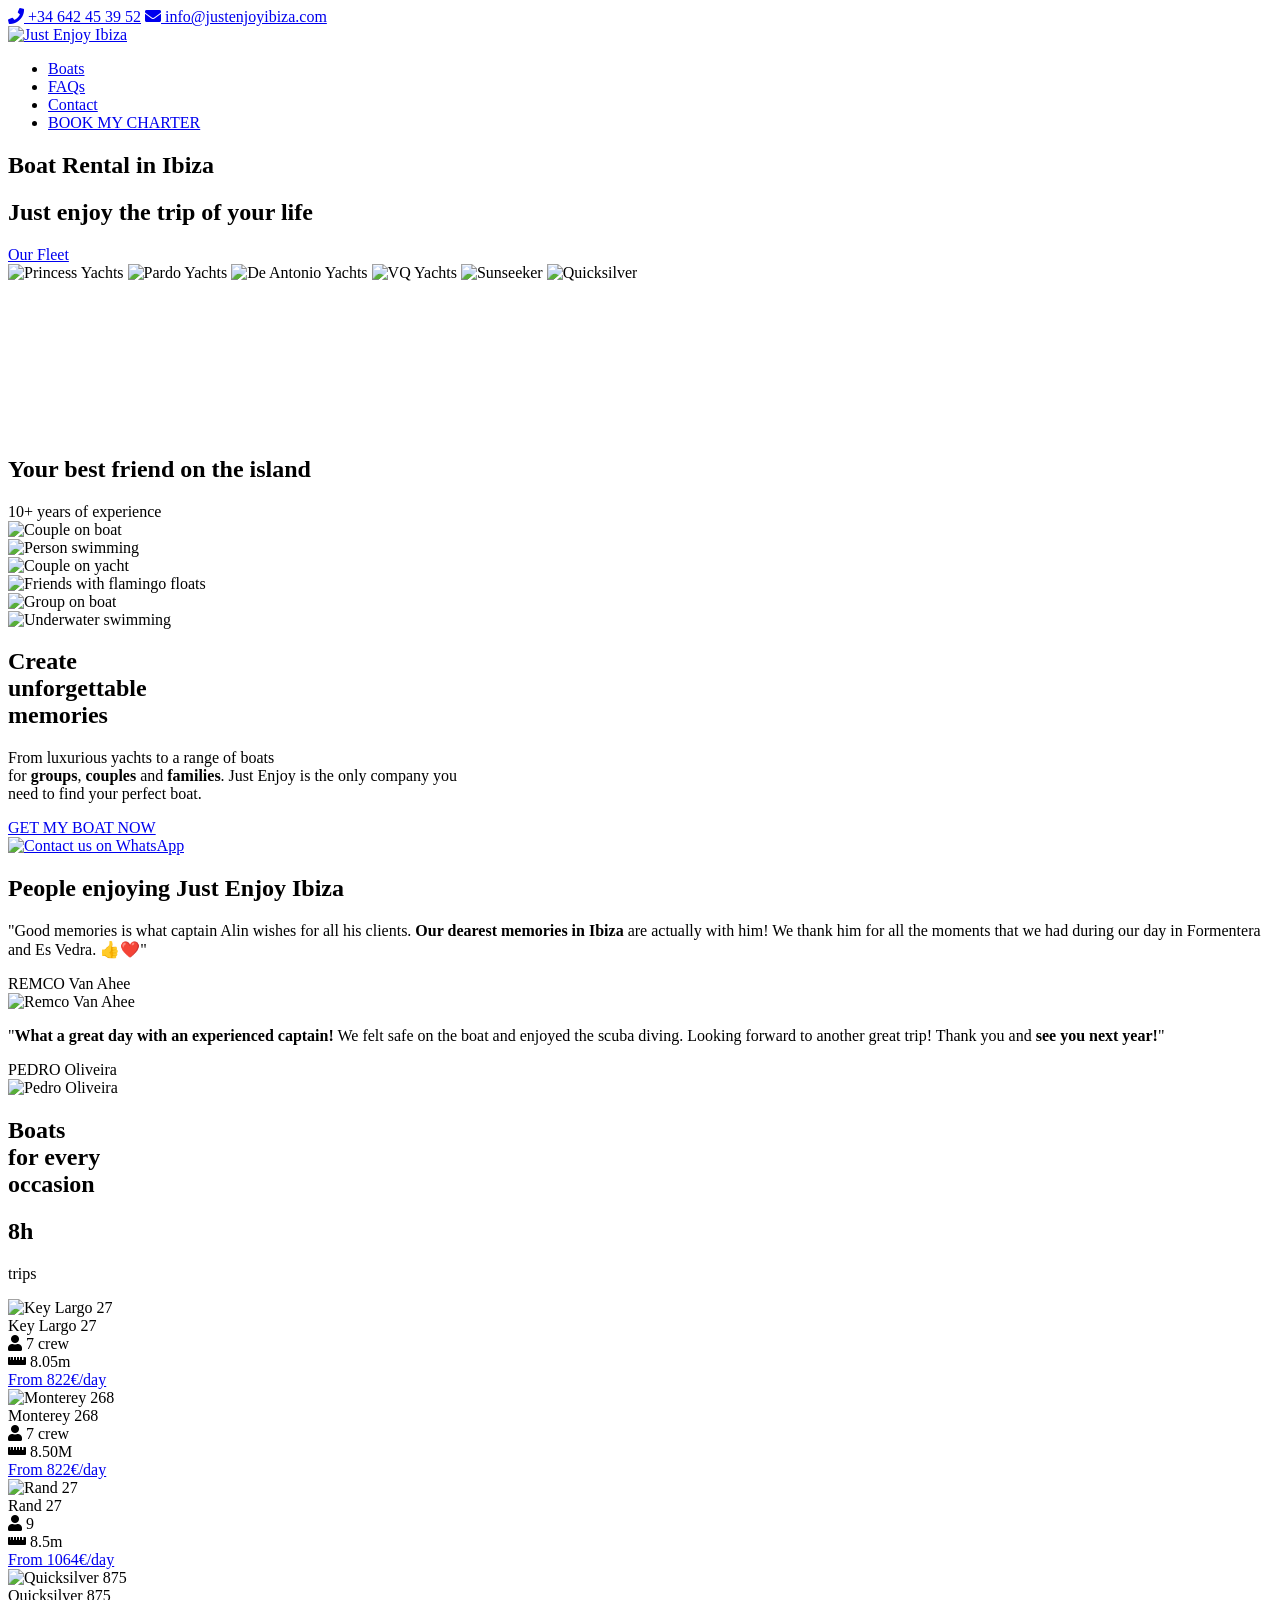
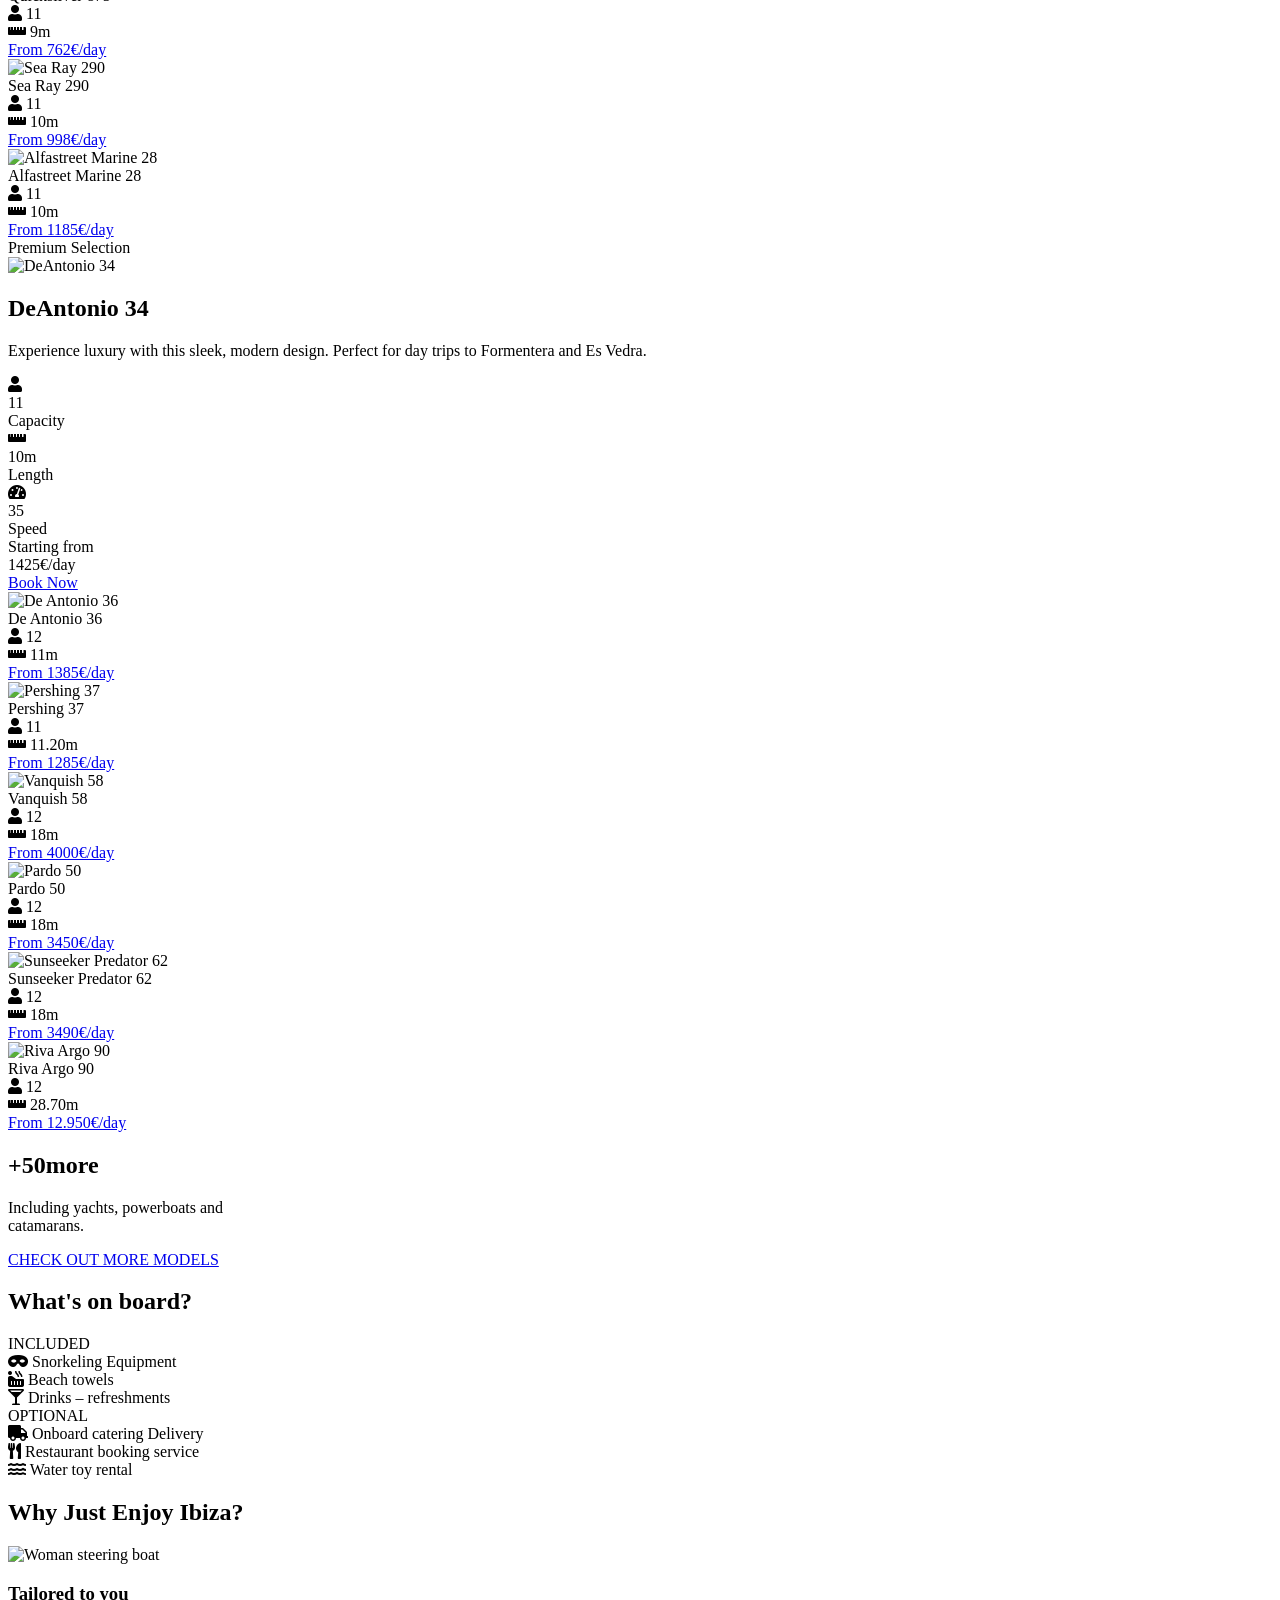
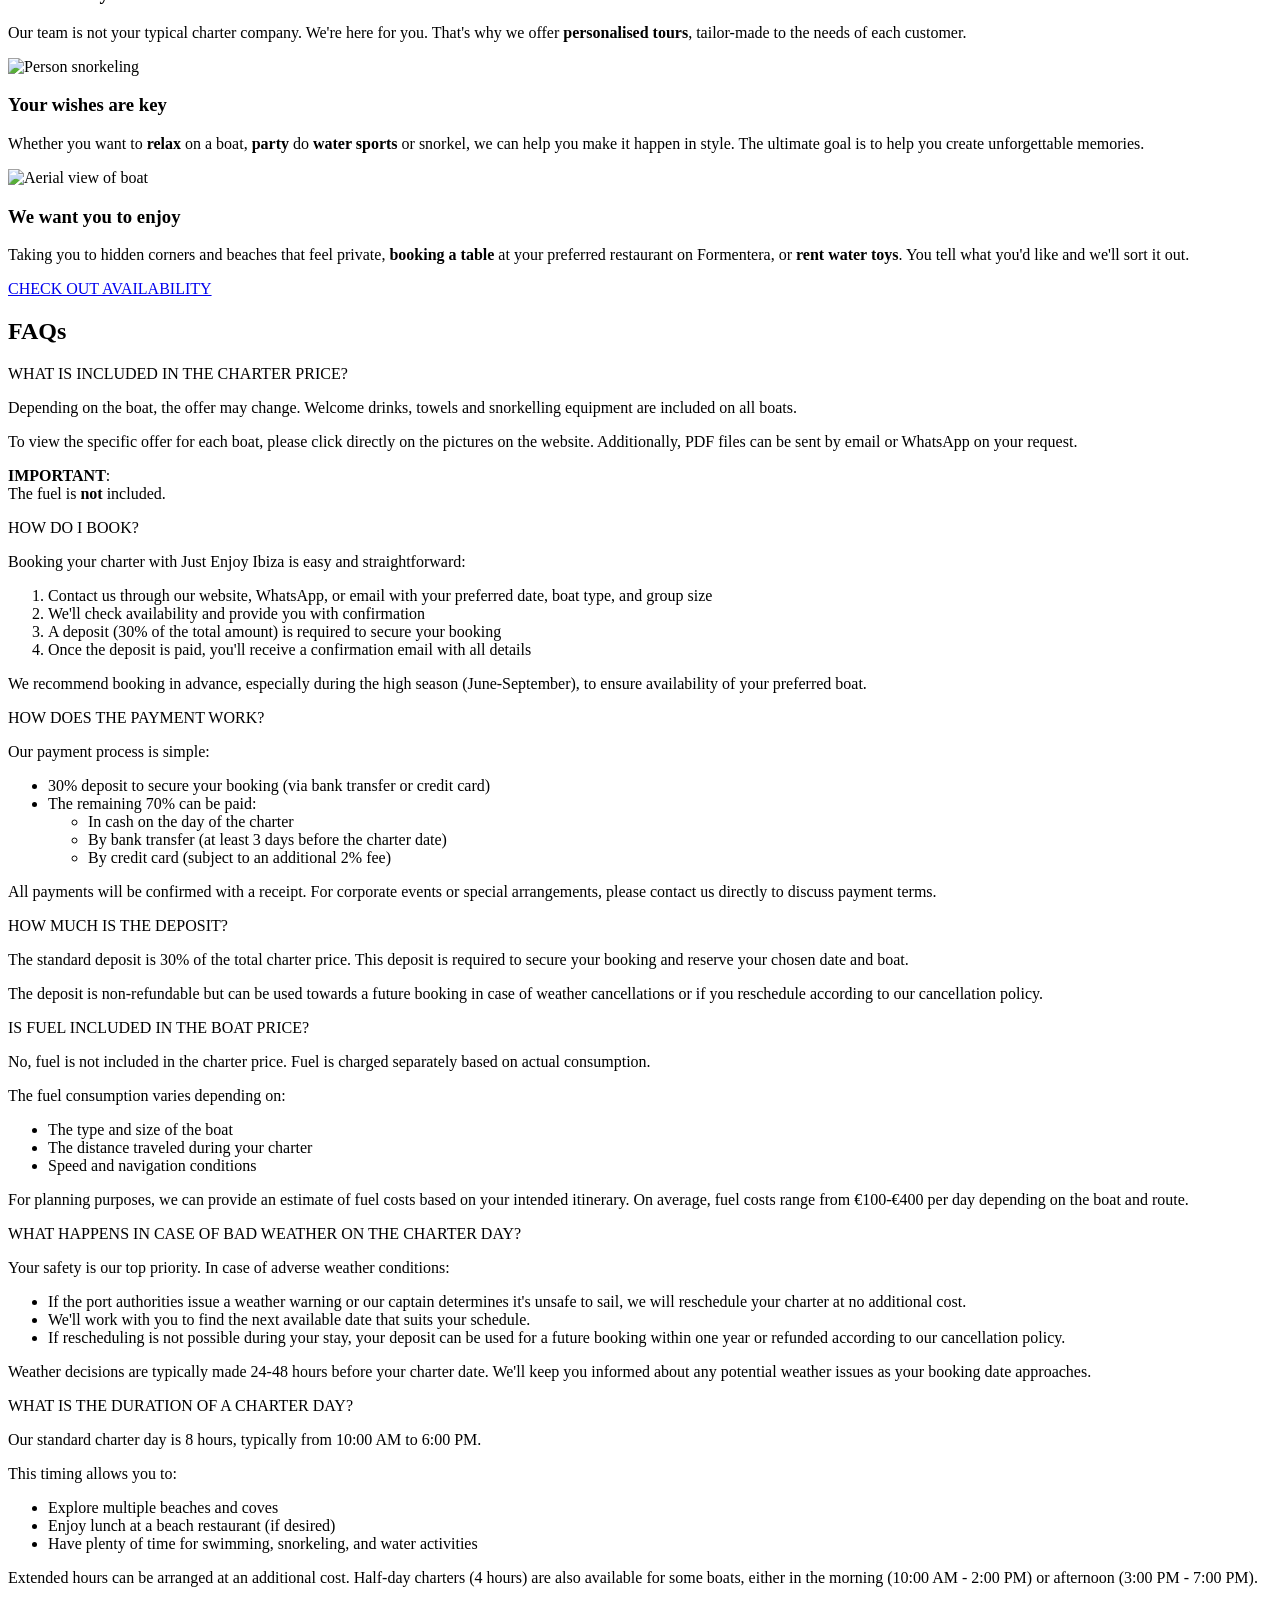
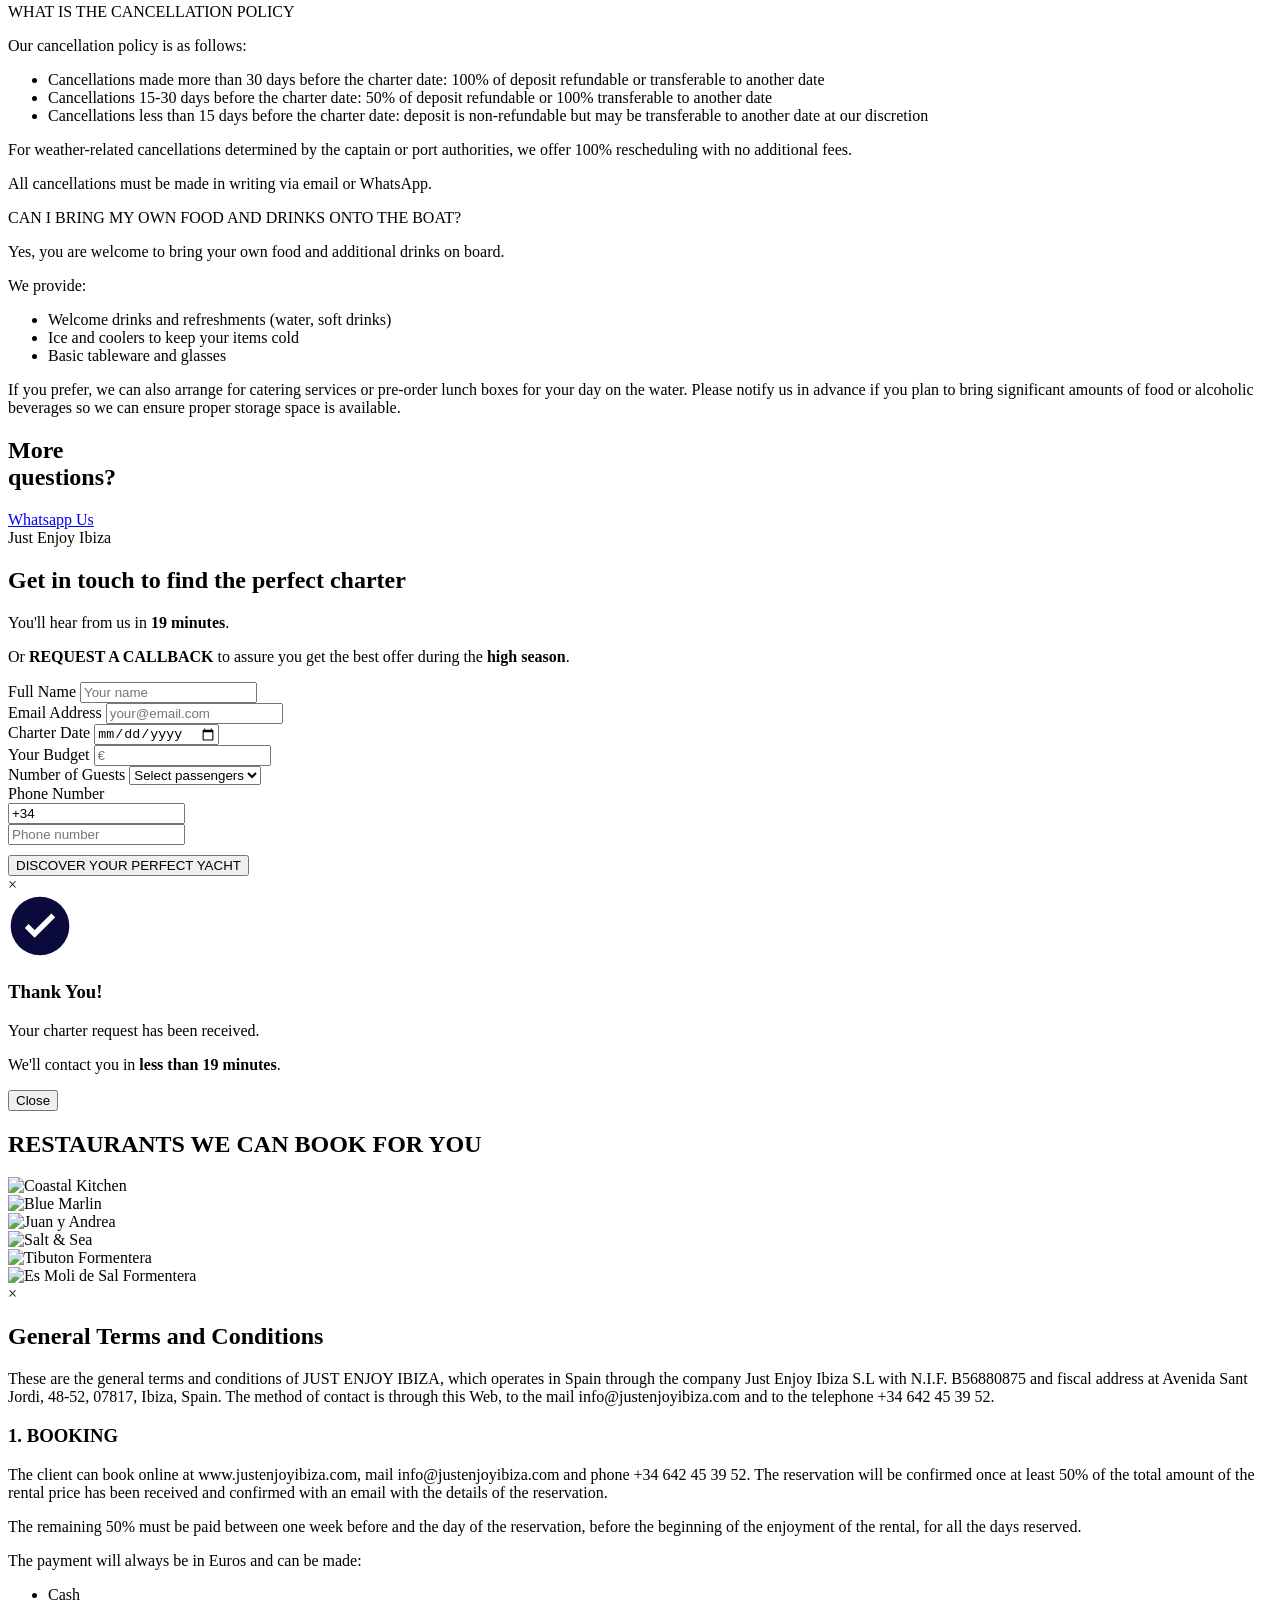
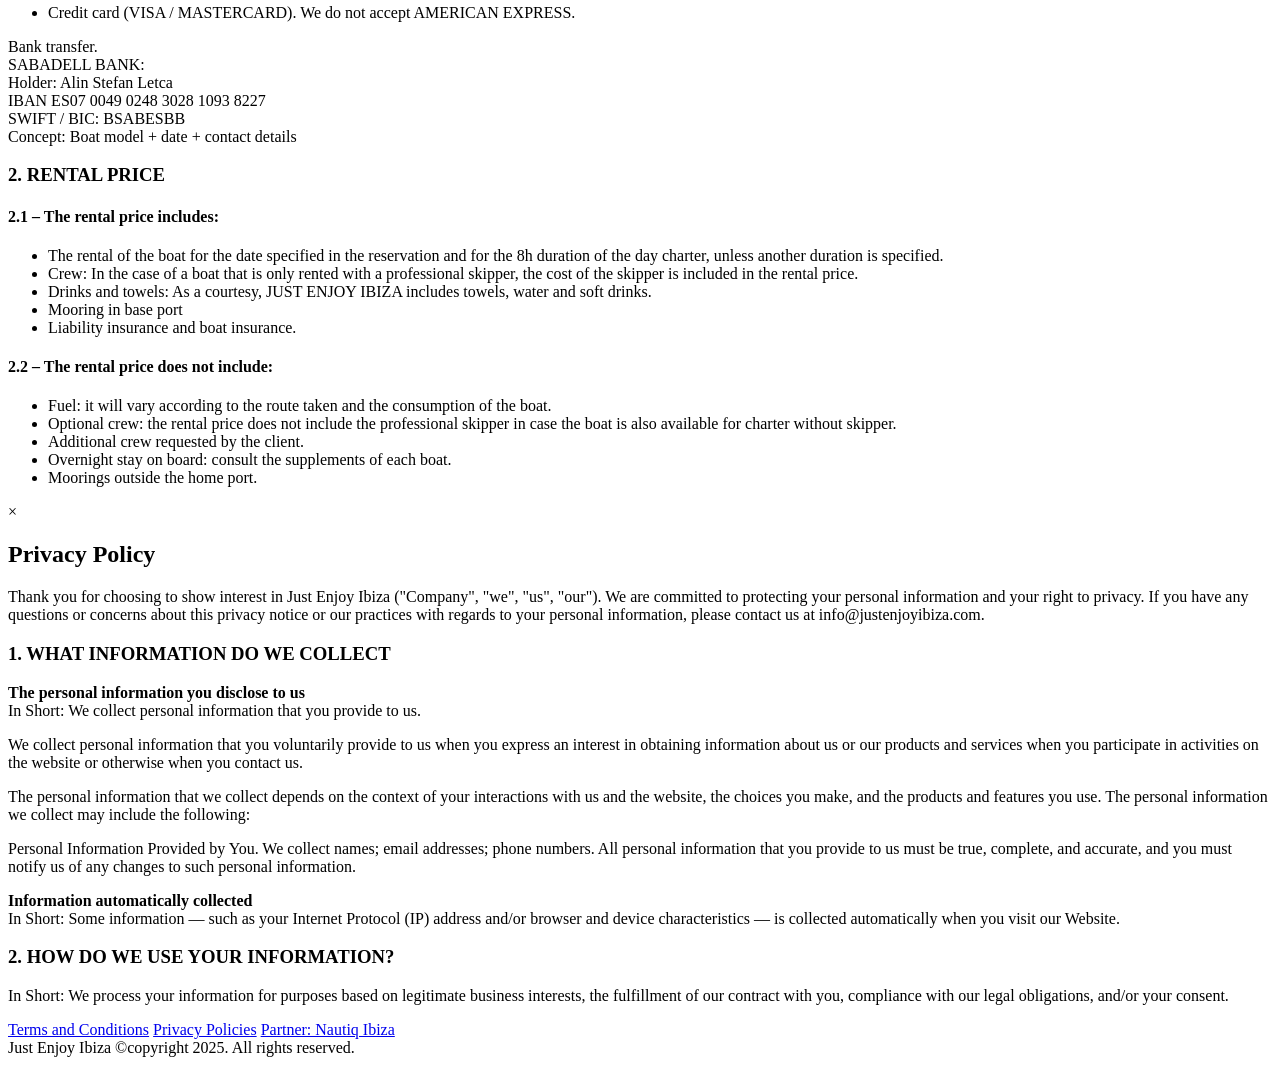
==== index.html @ b17dbaef "Update contact phone and WhatsApp number" ====
<!DOCTYPE html>
<html lang="en">
  <head>
    <meta charset="UTF-8">
    <meta name="viewport" content="width=device-width, initial-scale=1.0">
    <title>Luxury Boat Rental in Ibiza | Just Enjoy Ibiza - Charter Services</title>
    <meta name="description" content="Experience premium boat rental in Ibiza with Just Enjoy. Luxury yachts, speedboats and exclusive charter services for unforgettable island adventures.">
    <meta name="keywords" content="boat rental ibiza, yacht charter ibiza, ibiza boat hire, luxury boats ibiza">
    <meta name="author" content="Just Enjoy Ibiza">
    
    <!-- Canonical URL -->
    <link rel="canonical" href="https://www.justenjoyibiza.com/">
    
    <!-- Open Graph / Facebook -->
    <meta property="og:type" content="website">
    <meta property="og:url" content="https://www.justenjoyibiza.com/">
    <meta property="og:title" content="Luxury Boat Rental in Ibiza | Just Enjoy Ibiza">
    <meta property="og:description" content="Experience premium boat rental in Ibiza with Just Enjoy. Luxury yachts, speedboats and exclusive charter services for unforgettable island adventures.">
    <meta property="og:image" content="https://www.justenjoyibiza.com/assets/img/boats/DeAntonioYachts_D50_21-scaled.jpg">
    
    <!-- Twitter -->
    <meta name="twitter:card" content="summary_large_image">
    <meta name="twitter:url" content="https://www.justenjoyibiza.com/">
    <meta name="twitter:title" content="Luxury Boat Rental in Ibiza | Just Enjoy Ibiza">
    <meta name="twitter:description" content="Experience premium boat rental in Ibiza with Just Enjoy. Luxury yachts, speedboats and exclusive charter services for unforgettable island adventures.">
    <meta name="twitter:image" content="https://www.justenjoyibiza.com/assets/img/boats/DeAntonioYachts_D50_21-scaled.jpg">
    
    <!-- Favicon -->
    <link rel="apple-touch-icon" sizes="180x180" href="/assets/favicon/apple-touch-icon.png">
    <link rel="icon" type="image/png" sizes="32x32" href="/assets/favicon/favicon-32x32.png">
    <link rel="icon" type="image/png" sizes="16x16" href="assets/img/boats/favicon-16x16.png">
    <link rel="manifest" href="/assets/favicon/site.webmanifest">
    
    <!-- Styles -->
    <link rel="stylesheet" href="assets/css/main.css">
    <link rel="stylesheet" href="https://cdnjs.cloudflare.com/ajax/libs/font-awesome/5.15.4/css/all.min.css">
    
    <!-- Structured Data -->
    <script type="application/ld+json">
    {
      "@context": "https://schema.org",
      "@type": "TravelAgency",
      "name": "Just Enjoy Ibiza",
      "url": "https://www.justenjoyibiza.com",
      "logo": "https://www.justenjoyibiza.com/assets/img/logo.png",
      "image": "https://www.justenjoyibiza.com/assets/img/boat-rental.jpg",
      "description": "Premium boat rental and charter services in Ibiza, offering luxury yachts and speedboats for unforgettable experiences.",
      "address": {
        "@type": "PostalAddress",
        "addressLocality": "Ibiza",
        "addressRegion": "Balearic Islands",
        "addressCountry": "ES"
      },
      "telephone": "+34642453952",
      "priceRange": "€€€",
      "openingHoursSpecification": {
        "@type": "OpeningHoursSpecification",
        "dayOfWeek": ["Monday", "Tuesday", "Wednesday", "Thursday", "Friday", "Saturday", "Sunday"],
        "opens": "09:00",
        "closes": "20:00"
      },
      "sameAs": [
        "https://www.facebook.com/justenjoyibiza",
        "https://www.instagram.com/justenjoyibiza"
      ]
    }
    </script>
  </head>
<body>
    <!-- Top contact bar -->
    <div class="top-bar">
        <div class="container">
            <div class="contact-info">
                <a href="tel:+34642453952"><i class="fas fa-phone"></i> +34 642 45 39 52</a>
                <a href="mailto:info@justenjoyibiza.com"><i class="fas fa-envelope"></i> info@justenjoyibiza.com</a>
            </div>
        </div>
    </div>


<!-- Header Section -->
<header class="main-header">
  <div class="container header-container">
    <div class="logo">
      <a href="index.html">
        <img src="assets/img/logos/Just-Enjoy-logo-2023-1_page-0001-scaled.jpg" alt="Just Enjoy Ibiza" class="logo-image">
      </a>
    </div>
    <!-- Hamburger Menu Button -->
    <div class="hamburger-menu">
      <div class="hamburger-icon">
        <span></span>
        <span></span>
        <span></span>
      </div>
    </div>
    <nav class="main-nav">
      <ul>
        <li><a href="#boats">Boats</a></li>
        <li><a href="#faqs">FAQs</a></li>
        <li><a href="#contact">Contact</a></li>
        <li><a href="#contact" class="btn-book">BOOK MY CHARTER</a></li>
      </ul>
    </nav>
  </div>
</header>

  <!-- Hero section with background image -->
<section class="hero">
  <div class="hero-content">
    <h1>Boat Rental in Ibiza</h1>
    <h2>Just enjoy the trip of your life</h2>
    <a href="#boats" class="btn-book">Our Fleet</a>
  </div>
</section>

  <!-- Brand logos section -->
  <section class="brand-logos">
        <div class="container">
            <div class="logo-grid">
                <img src="assets/img/logos/Princess-Yachts-Logo_prev_ui.png" alt="Princess Yachts">
                <img src="assets/img/logos/pardo-1024x223.png" alt="Pardo Yachts">
                <img src="assets/img/logos/DE-ANTONIO-YACHTS_LOGO_prev_ui.png" alt="De Antonio Yachts">
                <img src="assets/img/logos/a02b0215-logo-black-white.svg" alt="VQ Yachts">
                <img src="assets/img/logos/sunseeker.png" alt="Sunseeker">
                <img src="assets/img/logos/fjord-homepage-og_prev_ui.png" alt="Quicksilver">
            </div>
        </div>
  </section>
    <!-- VIDEO EXPERIENCE SECTION -->
    <section class="video-experience-section">
      <div class="video-bg-container">
        <video class="experience-video" autoplay muted playsinline loop preload="auto">
          <source src="assets/video/D36.mp4" type="video/mp4">
        </video>
        
        <div class="video-overlay"></div>
      </div>
      
      <div class="video-content-container">
        <h2 class="video-headline">Your best friend on the island</h2>
      </div>
      
      <div class="experience-badge">
        <div class="badge-inner">
          <span class="years">10<span class="plus">+</span></span>
          <span class="years-text">years</span>
          <span class="experience-text">of experience</span>
        </div>
      </div>
      
    
    </section>
    <!-- MEMORIES -->
    <section class="memories-section">
        <div class="photo-collage">
          <div class="photo photo-1"><img src="assets/img/memories/IMG_0635.jpeg" alt="Couple on boat"></div>
          <div class="photo photo-2"><img src="assets/img/memories/image00065.jpg" alt="Person swimming"></div>
          <div class="photo photo-3"><img src="assets/img/memories/image00054.jpeg" alt="Couple on yacht"></div>
          <div class="photo photo-4"><img src="assets/img/memories/image00046.jpg" alt="Friends with flamingo floats"></div>
          <div class="photo photo-5"><img src="assets/img/memories/image00043.jpeg" alt="Group on boat"></div>
          <div class="photo photo-6"><img src="assets/img/memories/image00024.jpeg" alt="Underwater swimming"></div>
        </div>
        
        <div class="memories-content">
          <h2>Create<br>unforgettable<br>memories</h2>
          <p>From luxurious yachts to a range of boats<br>for <strong>groups</strong>, <strong>couples</strong> and <strong>families</strong>. Just Enjoy is the only company you<br>need to find your perfect boat.</p>
          <a href="#boats" class="cta-button special-background" >GET MY BOAT NOW</a>
        </div>
        
        <a href="https://wa.me/34642453952" class="whatsapp-button">
          <img src="assets/img/logos/whatsapp.png" alt="Contact us on WhatsApp">
        </a>
    </section>

      <section class="testimonials-section">
        <div class="container">
          <h2 class="section-title">People enjoying Just Enjoy Ibiza</h2>
          
          <div class="testimonials-container">
            <!-- First testimonial -->
            <div class="testimonial-card">
              <div class="testimonial-content">
                <p>
                  "Good memories is what captain Alin wishes for all his clients. <strong>Our dearest memories in Ibiza</strong> are actually with him! We thank him for all the moments that we had during our day in Formentera and Es Vedra. 👍❤️"
                </p>
              </div>
              <div class="testimonial-author">
                <div class="author-info">
                  <span class="author-name">REMCO Van Ahee</span>
                </div>
                <div class="author-image">
                  <img src="assets/img/memories/image00020.jpeg" alt="Remco Van Ahee">
                </div>
              </div>
            </div>
            
            <!-- Second testimonial -->
            <div class="testimonial-card">
              <div class="testimonial-content">
                <p>
                  "<strong>What a great day with an experienced captain!</strong> We felt safe on the boat and enjoyed the scuba diving. Looking forward to another great trip! Thank you and <strong>see you next year!</strong>"
                </p>
              </div>
              <div class="testimonial-author">
                <div class="author-info">
                  <span class="author-name">PEDRO Oliveira</span>
                </div>
                <div class="author-image">
                  <img src="assets/img/memories/image00065.jpg" alt="Pedro Oliveira">
                </div>
              </div>
            </div>
          </div>
        </div>
      </section>
      <!-- BOATS -->
<section class="boats-section" id="boats">
  <div class="container">
    <div class="boats-header">
      <div class="header-left">
        <h2 class="section-title">Boats<br>for every<br>occasion</h2>
      </div>
      <div class="header-right">
        <div class="trip-duration">
          <h2 class="trip-number">8h</h2>
          <p class="trip-label">trips</p>
          <div class="underline"></div>
        </div>
      </div>
    </div>
    
    <div class="boats-grid">
      <!-- Boat 1: Key Largo 27 (8.05m) -->
      <div class="boat-card" data-size="8.05m">
        <div class="boat-image">
          <img src="assets/img/boats/Photo_6554113_DJI_513_jpg_9666772_0_2022522154512_photo_original.jpg.jpg" alt="Key Largo 27">
          <div class="boat-name">Key Largo 27</div>
        </div>
        <div class="boat-details">
          <div class="boat-info">
            <div class="capacity">
              <i class="fas fa-user"></i> 7 crew
            </div>
            <div class="size">
              <i class="fas fa-ruler-horizontal"></i> 8.05m
            </div>
          </div>
          <div class="boat-price">
            <a href="#" class="price-link">From 822€/day </a>
          </div>
        </div>
      </div>
      
      <!-- Boat 2: Monterey 268 (8.50M) -->
      <div class="boat-card" data-size="8.50M">
        <div class="boat-image">
          <img src="assets/img/boats/sea-ray-monterey-278-ss-for-rent-ibiza-without-captain.jpg" alt="Monterey 268">
          <div class="boat-name">Monterey 268</div>
        </div>
        <div class="boat-details">
          <div class="boat-info">
            <div class="capacity">
              <i class="fas fa-user"></i> 7 crew
            </div>
            <div class="size">
              <i class="fas fa-ruler-horizontal"></i> 8.50M
            </div>
          </div>
          <div class="boat-price">
            <a href="#" class="price-link">From 822€/day </a>
          </div>
        </div>
      </div>
      
      <!-- Boat 3: Rand 27 (8.5m) -->
      <div class="boat-card" data-size="8.5m">
        <div class="boat-image">
          <img src="assets/img/boats/dji_fly_20241012_135844_960_1728758853968_photo.jpg" alt="Rand 27">
          <div class="boat-name">Rand 27</div>
        </div>
        <div class="boat-details">
          <div class="boat-info">
            <div class="capacity">
              <i class="fas fa-user"></i> 9  
            </div>
            <div class="size">
              <i class="fas fa-ruler-horizontal"></i> 8.5m
            </div>
          </div>
          <div class="boat-price">
            <a href="#" class="price-link">From 1064€/day </a>
          </div>
        </div>
      </div>
      
      <!-- Boat 4: Quicksilver 875 (9m) -->
      <div class="boat-card" data-size="9m">
        <div class="boat-image">
          <img src="assets/img/boats/875_sd_1g.jpg" alt="Quicksilver 875">
          <div class="boat-name">Quicksilver 875</div>
        </div>
        <div class="boat-details">
          <div class="boat-info">
            <div class="capacity">
              <i class="fas fa-user"></i> 11
            </div>
            <div class="size">
              <i class="fas fa-ruler-horizontal"></i> 9m
            </div>
          </div>
          <div class="boat-price">
            <a href="#" class="price-link">From 762€/day </a>
          </div>
        </div>
      </div>
      
      <!-- Boat 5: Sea Ray 290 (10m) -->
      <div class="boat-card" data-size="10m">
        <div class="boat-image">
          <img src="assets/img/boats/IMG_4295.jpg" alt="Sea Ray 290">
          <div class="boat-name">Sea Ray 290</div>
        </div>
        <div class="boat-details">
          <div class="boat-info">
            <div class="capacity">
              <i class="fas fa-user"></i> 11
            </div>
            <div class="size">
              <i class="fas fa-ruler-horizontal"></i> 10m
            </div>
          </div>
          <div class="boat-price">
            <a href="#" class="price-link">From 998€/day </a>
          </div>
        </div>
      </div>
      
      <!-- Boat 6: Alfastreet Marine 28 (10m) -->
      <div class="boat-card" data-size="10m">
        <div class="boat-image">
          <img src="assets/img/boats/Alfastreet 28 Sanfil1.jpg" alt="Alfastreet Marine 28">
          <div class="boat-name">Alfastreet Marine 28</div>
        </div>
        <div class="boat-details">
          <div class="boat-info">
            <div class="capacity">
              <i class="fas fa-user"></i> 11
            </div>
            <div class="size">
              <i class="fas fa-ruler-horizontal"></i> 10m
            </div>
          </div>
          <div class="boat-price">
            <a href="#" class="price-link">From 1185€/day </a>
          </div>
        </div>
      </div>
      <!-- FEATURED BOAT: DeAntonio 34 -->
<div class="boat-card featured-boat" data-size="10m">
  <div class="featured-badge">Premium Selection</div>
  
  <div class="boat-image">
    <img src="assets/img/boats/D34.jpg" alt="DeAntonio 34">
  </div>
  
  <div class="featured-content">
    <div>
      <h2 class="featured-title">DeAntonio 34</h2>
      <p class="featured-description">Experience luxury with this sleek, modern design. Perfect for day trips to Formentera and Es Vedra.</p>
      
      <div class="featured-specs">
        <div class="spec-item">
          <div class="spec-icon">
            <i class="fas fa-user"></i>
          </div>
          <div class="spec-value">11</div>
          <div class="spec-label">Capacity</div>
        </div>
        <div class="spec-item">
          <div class="spec-icon">
            <i class="fas fa-ruler-horizontal"></i>
          </div>
          <div class="spec-value">10m</div>
          <div class="spec-label">Length</div>
        </div>
        <div class="spec-item">
          <div class="spec-icon">
            <i class="fas fa-tachometer-alt"></i>
          </div>
          <div class="spec-value">35</div>
          <div class="spec-label">Speed</div>
        </div>
      </div>
    </div>
    
    <div class="featured-price-container">
      <div class="featured-price">
        <div class="price-label">Starting from</div>
        <div class="price-value">1425€/day</div>
      </div>
      <a href="#contact" class="book-button">Book Now</a>
    </div>
  </div>
</div>
      
      <!-- Boat 7: De Antonio 36 (11m) -->
      <div class="boat-card" data-size="11m">
        <div class="boat-image">
          <img src="assets/img/boats/DeAntonio-36.jpg" alt="De Antonio 36">
          <div class="boat-name">De Antonio 36</div>
        </div>
        <div class="boat-details">
          <div class="boat-info">
            <div class="capacity">
              <i class="fas fa-user"></i> 12
            </div>
            <div class="size">
              <i class="fas fa-ruler-horizontal"></i> 11m
            </div>
          </div>
          <div class="boat-price">
            <a href="#" class="price-link">From 1385€/day </a>
          </div>
        </div>
      </div>
      
      <!-- Boat 8: Pershing 37 (11.20m) -->
      <div class="boat-card" data-size="11.20m">
        <div class="boat-image">
          <img src="assets/img/boats/3-1.jpg" alt="Pershing 37">
          <div class="boat-name">Pershing 37</div>
        </div>
        <div class="boat-details">
          <div class="boat-info">
            <div class="capacity">
              <i class="fas fa-user"></i> 11
            </div>
            <div class="size">
              <i class="fas fa-ruler-horizontal"></i> 11.20m
            </div>
          </div>
          <div class="boat-price">
            <a href="#" class="price-link">From 1285€/day </a>
          </div>
        </div>
      </div>
      
      <!-- Boat 9: Vanquish 58 (18m) -->
      <div class="boat-card" data-size="18m">
        <div class="boat-image">
          <img src="assets/img/boats/58Vanquish10.jpg" alt="Vanquish 58">
          <div class="boat-name">Vanquish 58</div>
        </div>
        <div class="boat-details">
          <div class="boat-info">
            <div class="capacity">
              <i class="fas fa-user"></i> 12
            </div>
            <div class="size">
              <i class="fas fa-ruler-horizontal"></i> 18m
            </div>
          </div>
          <div class="boat-price">
            <a href="#" class="price-link">From 4000€/day </a>
          </div>
        </div>
      </div>
      
      <!-- Boat 10: Pardo 50 (18m) -->
      <div class="boat-card" data-size="18m">
        <div class="boat-image">
          <img src="assets/img/boats/2023-pardo-yachts-43-power-8997641-20240712134905145-1_XLARGE.jpg" alt="Pardo 50">
          <div class="boat-name">Pardo 50</div>
        </div>
        <div class="boat-details">
          <div class="boat-info">
            <div class="capacity">
              <i class="fas fa-user"></i> 12
            </div>
            <div class="size">
              <i class="fas fa-ruler-horizontal"></i> 18m
            </div>
          </div>
          <div class="boat-price">
            <a href="#" class="price-link">From 3450€/day </a>
          </div>
        </div>
      </div>
      
      <!-- Boat 11: Sunseeker Predator 62 (18m) -->
      <div class="boat-card" data-size="18m">
        <div class="boat-image">
          <img src="assets/img/boats/DJI_0926.jpg" alt="Sunseeker Predator 62">
          <div class="boat-name">Sunseeker Predator 62</div>
        </div>
        <div class="boat-details">
          <div class="boat-info">
            <div class="capacity">
              <i class="fas fa-user"></i> 12
            </div>
            <div class="size">
              <i class="fas fa-ruler-horizontal"></i> 18m
            </div>
          </div>
          <div class="boat-price">
            <a href="#" class="price-link">From 3490€/day </a>
          </div>
        </div>
      </div>
      
      <!-- Boat 12: Riva Argo 90 (28.70m) -->
      <div class="boat-card" data-size="28.70m">
        <div class="boat-image">
          <img src="assets/img/boats/rivaArgo90.jpeg" alt="Riva Argo 90">
          <div class="boat-name">Riva Argo 90</div>
        </div>
        <div class="boat-details">
          <div class="boat-info">
            <div class="capacity">
              <i class="fas fa-user"></i> 12
            </div>
            <div class="size">
              <i class="fas fa-ruler-horizontal"></i> 28.70m
            </div>
          </div>
          <div class="boat-price">
            <a href="#" class="price-link">From 12.950€/day </a>
          </div>
        </div>
      </div>
    </div>
  </div>
</section>
      <div class="more-boats-section">
        <h2 class="more-boats-count">+50<span>more</span></h2>
        <p class="more-boats-description">
          Including yachts, powerboats and<br>
          catamarans.
        </p>
        <a href="#all-boats" class="more-boats-button">CHECK OUT MORE MODELS</a>
        <div class="section-divider"></div>
      </div>

     <!-- ONBOARD -->
    <section class="onboard-section">
      <h2 class="onboard-title">What's on board?</h2>
      <div class="onboard-container">
        <div class="onboard-card">
          <div class="card-label">INCLUDED</div>
          <div class="card-content">
            <div class="onboard-item">
              <span class="item-icon">
                <i class="fas fa-mask"></i>
              </span>
              <span class="item-text">Snorkeling Equipment</span>
            </div>
            <div class="onboard-item">
              <span class="item-icon">
                <i class="fas fa-hot-tub"></i>
              </span>
              <span class="item-text">Beach towels</span>
            </div>
            <div class="onboard-item">
              <span class="item-icon">
                <i class="fas fa-glass-martini-alt"></i>
              </span>
              <span class="item-text">Drinks – refreshments</span>
            </div>
          </div>
        </div>
        <div class="onboard-card">
          <div class="card-label">OPTIONAL</div>
          <div class="card-content">
            <div class="onboard-item">
              <span class="item-icon">
                <i class="fas fa-truck"></i>
              </span>
              <span class="item-text">Onboard catering Delivery</span>
            </div>
            <div class="onboard-item">
              <span class="item-icon">
                <i class="fas fa-utensils"></i>
              </span>
              <span class="item-text">Restaurant booking service</span>
            </div>
            <div class="onboard-item">
              <span class="item-icon">
                <i class="fas fa-water"></i>
              </span>
              <span class="item-text">Water toy rental</span>
            </div>
          </div>
        </div>
      </div>
    </section>
   <!--  WHY JUST ENJOY IBIZA -->
      <section class="why-section">
        <div class="container">
          <div class="section-divider"></div>
          <h2 class="section-title special-title">Why Just Enjoy Ibiza?</h2>
          
          <div class="features-container">
            <div class="feature">
              <div class="feature-image">
                <img src="assets/img/Why/Rectangle-247-1.png" alt="Woman steering boat">
              </div>
              <h3 class="feature-title">Tailored to you</h3>
              <p class="feature-text">
                Our team is not your typical charter company. We're here for you. That's why we offer <strong>personalised tours</strong>, tailor-made to the needs of each customer.
              </p>
            </div>
            
            <div class="feature">
              <div class="feature-image">
                <img src="assets/img/Why/Rectangle-246-1.png" alt="Person snorkeling">
              </div>
              <h3 class="feature-title">Your wishes are key</h3>
              <p class="feature-text">
                Whether you want to <strong>relax</strong> on a boat, <strong>party</strong> do <strong>water sports</strong> or snorkel, we can help you make it happen in style. The ultimate goal is to help you create unforgettable memories.
              </p>
            </div>
            
            <div class="feature">
              <div class="feature-image">
                <img src="assets/img/Why/Rectangle-245-1.png" alt="Aerial view of boat">
              </div>
              <h3 class="feature-title">We want you to enjoy</h3>
              <p class="feature-text">
                Taking you to hidden corners and beaches that feel private, <strong>booking a table</strong> at your preferred restaurant on Formentera, or <strong>rent water toys</strong>. You tell what you'd like and we'll sort it out.
              </p>
            </div>
          </div>
          
          <div class="cta-container">
            <a href="#contact" class="cta-button">CHECK OUT AVAILABILITY</a>
          </div>
        </div>
      </section>

      <!-- FAQ SECTION -->
      <section class="faqs-section" id="faqs">
        <div class="container">
          <div class="faqs-container">
            <div class="faqs-column">
              <h2 class="section-title">FAQs</h2>
              
              <div class="faq-list">
                <!-- FAQ 1 -->
                <div class="faq-item active">
                  <div class="faq-question" onclick="toggleFaq(this)">
                    <span class="question-dot"></span>
                    WHAT IS INCLUDED IN THE CHARTER PRICE?
                    <span class="toggle-icon"></span>
                  </div>
                  <div class="faq-answer">
                    <p>Depending on the boat, the offer may change. Welcome drinks, towels and snorkelling equipment are included on all boats.</p>
                    
                    <p>To view the specific offer for each boat, please click directly on the pictures on the website. Additionally, PDF files can be sent by email or WhatsApp on your request.</p>
                    
                    <p class="important-note"><strong>IMPORTANT</strong>:<br>
                    The fuel is <strong>not</strong> included.</p>
                  </div>
                </div>
                
                <!-- FAQ 2 -->
                <div class="faq-item">
                  <div class="faq-question" onclick="toggleFaq(this)">
                    <span class="question-dot"></span>
                    HOW DO I BOOK?
                    <span class="toggle-icon"></span>
                  </div>
                  <div class="faq-answer">
                    <p>Booking your charter with Just Enjoy Ibiza is easy and straightforward:</p>
                    <ol>
                      <li>Contact us through our website, WhatsApp, or email with your preferred date, boat type, and group size</li>
                      <li>We'll check availability and provide you with confirmation</li>
                      <li>A deposit (30% of the total amount) is required to secure your booking</li>
                      <li>Once the deposit is paid, you'll receive a confirmation email with all details</li>
                    </ol>
                    <p>We recommend booking in advance, especially during the high season (June-September), to ensure availability of your preferred boat.</p>
                  </div>
                </div>
                
                <!-- FAQ 3 -->
                <div class="faq-item">
                  <div class="faq-question" onclick="toggleFaq(this)">
                    <span class="question-dot"></span>
                    HOW DOES THE PAYMENT WORK?
                    <span class="toggle-icon"></span>
                  </div>
                  <div class="faq-answer">
                    <p>Our payment process is simple:</p>
                    <ul>
                      <li>30% deposit to secure your booking (via bank transfer or credit card)</li>
                      <li>The remaining 70% can be paid:</li>
                      <ul>
                        <li>In cash on the day of the charter</li>
                        <li>By bank transfer (at least 3 days before the charter date)</li>
                        <li>By credit card (subject to an additional 2% fee)</li>
                      </ul>
                    </ul>
                    <p>All payments will be confirmed with a receipt. For corporate events or special arrangements, please contact us directly to discuss payment terms.</p>
                  </div>
                </div>
                
                <!-- FAQ 4 -->
                <div class="faq-item">
                  <div class="faq-question" onclick="toggleFaq(this)">
                    <span class="question-dot"></span>
                    HOW MUCH IS THE DEPOSIT?
                    <span class="toggle-icon"></span>
                  </div>
                  <div class="faq-answer">
                    <p>The standard deposit is 30% of the total charter price. This deposit is required to secure your booking and reserve your chosen date and boat.</p>
                    <p>The deposit is non-refundable but can be used towards a future booking in case of weather cancellations or if you reschedule according to our cancellation policy.</p>
                  </div>
                </div>
                
                <!-- FAQ 5 -->
                <div class="faq-item">
                  <div class="faq-question" onclick="toggleFaq(this)">
                    <span class="question-dot"></span>
                    IS FUEL INCLUDED IN THE BOAT PRICE?
                    <span class="toggle-icon"></span>
                  </div>
                  <div class="faq-answer">
                    <p>No, fuel is not included in the charter price. Fuel is charged separately based on actual consumption.</p>
                    <p>The fuel consumption varies depending on:</p>
                    <ul>
                      <li>The type and size of the boat</li>
                      <li>The distance traveled during your charter</li>
                      <li>Speed and navigation conditions</li>
                    </ul>
                    <p>For planning purposes, we can provide an estimate of fuel costs based on your intended itinerary. On average, fuel costs range from €100-€400 per day depending on the boat and route.</p>
                  </div>
                </div>
                
                <!-- FAQ 6 -->
                <div class="faq-item">
                  <div class="faq-question" onclick="toggleFaq(this)">
                    <span class="question-dot"></span>
                    WHAT HAPPENS IN CASE OF BAD WEATHER ON THE CHARTER DAY?
                    <span class="toggle-icon"></span>
                  </div>
                  <div class="faq-answer">
                    <p>Your safety is our top priority. In case of adverse weather conditions:</p>
                    <ul>
                      <li>If the port authorities issue a weather warning or our captain determines it's unsafe to sail, we will reschedule your charter at no additional cost.</li>
                      <li>We'll work with you to find the next available date that suits your schedule.</li>
                      <li>If rescheduling is not possible during your stay, your deposit can be used for a future booking within one year or refunded according to our cancellation policy.</li>
                    </ul>
                    <p>Weather decisions are typically made 24-48 hours before your charter date. We'll keep you informed about any potential weather issues as your booking date approaches.</p>
                  </div>
                </div>
                
                <!-- FAQ 7 -->
                <div class="faq-item">
                  <div class="faq-question" onclick="toggleFaq(this)">
                    <span class="question-dot"></span>
                    WHAT IS THE DURATION OF A CHARTER DAY?
                    <span class="toggle-icon"></span>
                  </div>
                  <div class="faq-answer">
                    <p>Our standard charter day is 8 hours, typically from 10:00 AM to 6:00 PM.</p>
                    <p>This timing allows you to:</p>
                    <ul>
                      <li>Explore multiple beaches and coves</li>
                      <li>Enjoy lunch at a beach restaurant (if desired)</li>
                      <li>Have plenty of time for swimming, snorkeling, and water activities</li>
                    </ul>
                    <p>Extended hours can be arranged at an additional cost. Half-day charters (4 hours) are also available for some boats, either in the morning (10:00 AM - 2:00 PM) or afternoon (3:00 PM - 7:00 PM).</p>
                  </div>
                </div>
                
                <!-- FAQ 8 -->
                <div class="faq-item">
                  <div class="faq-question" onclick="toggleFaq(this)">
                    <span class="question-dot"></span>
                    WHAT IS THE CANCELLATION POLICY
                    <span class="toggle-icon"></span>
                  </div>
                  <div class="faq-answer">
                    <p>Our cancellation policy is as follows:</p>
                    <ul>
                      <li>Cancellations made more than 30 days before the charter date: 100% of deposit refundable or transferable to another date</li>
                      <li>Cancellations 15-30 days before the charter date: 50% of deposit refundable or 100% transferable to another date</li>
                      <li>Cancellations less than 15 days before the charter date: deposit is non-refundable but may be transferable to another date at our discretion</li>
                    </ul>
                    <p>For weather-related cancellations determined by the captain or port authorities, we offer 100% rescheduling with no additional fees.</p>
                    <p>All cancellations must be made in writing via email or WhatsApp.</p>
                  </div>
                </div>
                
                <!-- FAQ 9 -->
                <div class="faq-item">
                  <div class="faq-question" onclick="toggleFaq(this)">
                    <span class="question-dot"></span>
                    CAN I BRING MY OWN FOOD AND DRINKS ONTO THE BOAT?
                    <span class="toggle-icon"></span>
                  </div>
                  <div class="faq-answer">
                    <p>Yes, you are welcome to bring your own food and additional drinks on board.</p>
                    <p>We provide:</p>
                    <ul>
                      <li>Welcome drinks and refreshments (water, soft drinks)</li>
                      <li>Ice and coolers to keep your items cold</li>
                      <li>Basic tableware and glasses</li>
                    </ul>
                    <p>If you prefer, we can also arrange for catering services or pre-order lunch boxes for your day on the water. Please notify us in advance if you plan to bring significant amounts of food or alcoholic beverages so we can ensure proper storage space is available.</p>
                  </div>
                </div>
              </div>
            </div>
            
            <div class="contact-column">
              <h2 class="more-questions">More<br>questions?</h2>
              <a href="https://wa.me/34642453952" class="whatsapp-btn">Whatsapp Us</a>
            </div>
          </div>
        </div>
        
        
      </section>

    <!-- Contact Form with Premium Styling -->
  <section class="contact-section" id="contact">
    <div class="contact-container">
      <div class="contact-left">
        <div class="contact-left-content">
          <div class="logo-small">
            <span class="text-logo-small">Just Enjoy Ibiza</span>
          </div>
          <h2 class="contact-heading">
            <span class="heading-accent">Get in touch</span> to find the perfect charter
          </h2>
          <p class="response-time">You'll hear from us in <strong>19 minutes</strong>.</p>
          <p class="contact-or">Or <strong>REQUEST A CALLBACK</strong> to assure you get the best offer during the <strong>high season</strong>.</p>
        </div>
      </div>
      <div class="contact-right">
        <form class="contact-form" action="https://usebasin.com/f/5bf7d9c6072f" method="POST" id="charter-form">
          <div class="form-group">
            <label for="name">Full Name</label>
            <input type="text" id="name" name="name" placeholder="Your name" required>
          </div>
          <div class="form-group">
            <label for="email">Email Address</label>
            <input type="email" id="email" name="email" placeholder="your@email.com" required>
          </div>
          <div class="form-group">
            <label for="date">Charter Date</label>
            <input type="date" id="date" name="date" required>
          </div>
          <div class="form-group">
            <label for="budget">Your Budget</label>
            <input type="number" id="budget" name="budget" min="0" placeholder="€" required>
          </div>
          <div class="form-group">
            <label for="passengers">Number of Guests</label>
            <select id="passengers" name="passengers" required>
              <option value="" selected disabled>Select passengers</option>
              <option value="1">1 passenger</option>
              <option value="2">2 passengers</option>
              <option value="3">3 passengers</option>
              <option value="4">4 passengers</option>
              <option value="5">5 passengers</option>
              <option value="6">6 passengers</option>
              <option value="7">7 passengers</option>
              <option value="8">8 passengers</option>
              <option value="9">9 passengers</option>
              <option value="10">10 passengers</option>
              <option value="11">11 passengers</option>
              <option value="12">12 passengers</option>
            </select>
          </div>
          <div class="form-group">
            <label for="phone">Phone Number</label>
            <div class="phone-input-wrapper">
              <div class="country-selector">
                <input type="text" id="country-code" name="country_code" value="+34" readonly>
              </div>
              <input type="tel" id="phone" name="phone" placeholder="Phone number" required>
              <input type="hidden" id="full-phone" name="full_phone">
            </div>
          </div>
          <div class="form-message" id="form-message"></div>
          <button type="submit" class="submit-button">DISCOVER YOUR PERFECT YACHT</button>
        </form>
      </div>
    </div>
  </section>
    <!-- Thank You Popup -->
    <div id="thank-you-popup" class="popup-overlay">
    <div class="popup-content">
      <div class="popup-header">
        <span class="popup-close">&times;</span>
      </div>
      <div class="popup-body">
        <div class="popup-icon">
          <svg xmlns="http://www.w3.org/2000/svg" viewBox="0 0 24 24" width="64" height="64">
            <circle cx="12" cy="12" r="11" fill="#0a0a3c" stroke="none"/>
            <path d="M7 12l3 3 7-7" stroke="#fff" stroke-width="2" fill="none"/>
          </svg>
        </div>
        <h3>Thank You!</h3>
        <p>Your charter request has been received.</p>
        <p>We'll contact you in <strong>less than 19 minutes</strong>.</p>
        <button class="popup-button" id="popup-close-btn">Close</button>
      </div>
    </div>
    </div>
      <!-- Restaurant Booking Section -->
    <section class="restaurant-section">
        <h2 class="section-title">RESTAURANTS WE CAN BOOK FOR YOU</h2>
        <div class="restaurant-logos">
            <div class="restaurant-logo" data-name="Coastal Kitchen" data-location="Marina Bay">
                <img src="assets/img/logos/descargar-10.png" alt="Coastal Kitchen">
                
            </div>
            <div class="restaurant-logo" data-name="Blue Marlin" data-location="Harbor View">
                <img src="assets/img/logos/a91b82c448cc998afabef28772cde47f_400x400_prev_ui.png" alt="Blue Marlin">
                
            </div>
            <div class="restaurant-logo" data-name="Juan y Andrea" data-location="Beachfront">
                <img src="assets/img/logos/descargar-8.png" alt="Juan y Andrea">
                
            </div>
            <div class="restaurant-logo" data-name="Can Carlitos" data-location="Cliffside">
                <img src="assets/img/logos/descargar-7.png" alt="Salt & Sea">
               
            </div>
            <div class="restaurant-logo" data-name="Casa Marina" data-location="Old Town">
                <img src="assets/img/logos/descargar-6-1.png" alt="Tibuton Formentera">

            </div>
            <div class="restaurant-logo" data-name="Casa Marina" data-location="Old Town">
                <img src="assets/img/logos/descargar-9.png" alt="Es Moli de Sal Formentera">

            </div>
        </div>
    </section>
    <!-- Terms and Conditions Modal -->
    <div id="terms-modal" class="modal">
        <div class="modal-content">
            <span class="close-button">&times;</span>
            <h2>General Terms and Conditions</h2>
            <div class="modal-body">
                <p>These are the general terms and conditions of JUST ENJOY IBIZA, which operates in Spain through the company Just Enjoy Ibiza S.L with N.I.F. B56880875 and fiscal address at Avenida Sant Jordi, 48-52, 07817, Ibiza, Spain. The method of contact is through this Web, to the mail info@justenjoyibiza.com and to the telephone +34 642 45 39 52.</p>
                
                <h3>1. BOOKING</h3>
                <p>The client can book online at www.justenjoyibiza.com, mail info@justenjoyibiza.com and phone +34 642 45 39 52. The reservation will be confirmed once at least 50% of the total amount of the rental price has been received and confirmed with an email with the details of the reservation.</p>
                <p>The remaining 50% must be paid between one week before and the day of the reservation, before the beginning of the enjoyment of the rental, for all the days reserved.</p>
                <p>The payment will always be in Euros and can be made:</p>
                <ul>
                    <li>Cash</li>
                    <li>Credit card (VISA / MASTERCARD). We do not accept AMERICAN EXPRESS.</li>
                </ul>
                
                <p>Bank transfer.<br>
                SABADELL BANK:<br>
                Holder: Alin Stefan Letca<br>
                IBAN ES07 0049 0248 3028 1093 8227<br>
                SWIFT / BIC: BSABESBB<br>
                Concept: Boat model + date + contact details</p>
                
                <!-- Additional terms content truncated for brevity -->
                <h3>2. RENTAL PRICE</h3>
                <h4>2.1 – The rental price includes:</h4>
                <ul>
                    <li>The rental of the boat for the date specified in the reservation and for the 8h duration of the day charter, unless another duration is specified.</li>
                    <li>Crew: In the case of a boat that is only rented with a professional skipper, the cost of the skipper is included in the rental price.</li>
                    <li>Drinks and towels: As a courtesy, JUST ENJOY IBIZA includes towels, water and soft drinks.</li>
                    <li>Mooring in base port</li>
                    <li>Liability insurance and boat insurance.</li>
                </ul>
                
                <h4>2.2 – The rental price does not include:</h4>
                <ul>
                    <li>Fuel: it will vary according to the route taken and the consumption of the boat.</li>
                    <li>Optional crew: the rental price does not include the professional skipper in case the boat is also available for charter without skipper.</li>
                    <li>Additional crew requested by the client.</li>
                    <li>Overnight stay on board: consult the supplements of each boat.</li>
                    <li>Moorings outside the home port.</li>
                </ul>
                
                <!-- Remaining sections 3-14 would be included here -->
            </div>
        </div>
    </div>
    
    <!-- Privacy Policy Modal -->
    <div id="privacy-modal" class="modal">
        <div class="modal-content">
            <span class="close-button">&times;</span>
            <h2>Privacy Policy</h2>
            <div class="modal-body">
                <p>Thank you for choosing to show interest in Just Enjoy Ibiza ("Company", "we", "us", "our"). We are committed to protecting your personal information and your right to privacy. If you have any questions or concerns about this privacy notice or our practices with regards to your personal information, please contact us at info@justenjoyibiza.com.</p>
                
                <h3>1. WHAT INFORMATION DO WE COLLECT</h3>
                <p><strong>The personal information you disclose to us</strong><br>
                In Short: We collect personal information that you provide to us.</p>
                <p>We collect personal information that you voluntarily provide to us when you express an interest in obtaining information about us or our products and services when you participate in activities on the website or otherwise when you contact us.</p>
                <p>The personal information that we collect depends on the context of your interactions with us and the website, the choices you make, and the products and features you use. The personal information we collect may include the following:</p>
                <p>Personal Information Provided by You. We collect names; email addresses; phone numbers. All personal information that you provide to us must be true, complete, and accurate, and you must notify us of any changes to such personal information.</p>
                
                <p><strong>Information automatically collected</strong><br>
                In Short: Some information — such as your Internet Protocol (IP) address and/or browser and device characteristics — is collected automatically when you visit our Website.</p>
                
                <!-- Additional privacy policy content truncated for brevity -->
                <h3>2. HOW DO WE USE YOUR INFORMATION?</h3>
                <p>In Short: We process your information for purposes based on legitimate business interests, the fulfillment of our contract with you, compliance with our legal obligations, and/or your consent.</p>
                
                <!-- Sections 3-13 would be included here -->
            </div>
        </div>
    </div>

    <!-- Footer Section -->
    <footer class="footer">
        <div class="footer-links">
            <a href="#" id="terms-link" class="footer-link">Terms and Conditions</a>
            <a href="#" id="privacy-link" class="footer-link">Privacy Policies</a>
            <a href="https://nautiqibiza.com" id="nautiq-link" class="footer-link" target="_blank" rel="noopener">Partner: Nautiq Ibiza</a>
        </div>
        <div class="copyright">Just Enjoy Ibiza ©copyright 2025. All rights reserved.</div>
    </footer>
        <!-- FORM -->
       <script>
        document.addEventListener('DOMContentLoaded', function() {
  // Form element references
  const contactForm = document.getElementById('charter-form');
  const inputs = contactForm.querySelectorAll('input, select');
  const nameInput = document.getElementById('name');
  const emailInput = document.getElementById('email');
  const dateInput = document.getElementById('date');
  const budgetInput = document.getElementById('budget');
  const phoneInput = document.getElementById('phone');
  const countryCodeInput = document.getElementById('country-code');
  const fullPhoneInput = document.getElementById('full-phone');
  const formMessage = document.getElementById('form-message');
  
  // More boats button reference
  const moreBoatsButton = document.querySelector('.more-boats-button');
  const contactSection = document.getElementById('contact');
  
  // Set min date for date input to today (the current day)
  const today = new Date();
  const formattedDate = today.toISOString().split('T')[0];
  if (dateInput) {
    dateInput.setAttribute('min', formattedDate);
  }
  
  // Ensure budget field only accepts numbers
  if (budgetInput) {
    // Add event listener to prevent non-numeric input
    budgetInput.addEventListener('keypress', function(e) {
      // Allow only numbers and decimal point
      if (!/[\d.]/.test(e.key)) {
        e.preventDefault();
      }
      
      // Prevent multiple decimal points
      if (e.key === '.' && this.value.includes('.')) {
        e.preventDefault();
      }
    });
  }
  
  // Add focus and blur event listeners to form fields for enhanced UX
  inputs.forEach(input => {
    // Skip the hidden and readonly inputs
    if (input.type === 'hidden' || input.readOnly) return;
    
    // Label animation on focus
    input.addEventListener('focus', function() {
      const label = this.parentNode.querySelector('label');
      if (label) label.classList.add('active');
    });
    
    // Check on blur if the input has value
    input.addEventListener('blur', function() {
      const label = this.parentNode.querySelector('label');
      if (label && !this.value) label.classList.remove('active');
    });
    
    // Add active class if the input already has a value (e.g. on page refresh)
    if (input.value) {
      const label = input.parentNode.querySelector('label');
      if (label) label.classList.add('active');
    }
  });
  
  // Update full phone input when country code or phone number changes
  if (phoneInput && countryCodeInput && fullPhoneInput) {
    const updateFullPhone = () => {
      fullPhoneInput.value = `${countryCodeInput.value}${phoneInput.value}`;
    };
    
    phoneInput.addEventListener('input', updateFullPhone);
    countryCodeInput.addEventListener('change', updateFullPhone);
  }
  
  // Form validation and submission handling
  if (contactForm) {
    contactForm.addEventListener('submit', function(e) {
      e.preventDefault();
      
      // Simple validation
      let isValid = true;
      formMessage.innerHTML = '';
      
      inputs.forEach(input => {
        // Skip validation for hidden inputs
        if (input.type === 'hidden' || !input.hasAttribute('required')) return;
        
        if (!input.value.trim()) {
          isValid = false;
          input.classList.add('error');
        } else {
          input.classList.remove('error');
        }
      });
      
      if (!isValid) {
        formMessage.innerHTML = 'Please fill in all required fields.';
        return;
      }
      
      // Submit form if valid
      const submitBtn = contactForm.querySelector('.submit-button');
      const originalBtnText = submitBtn.innerHTML;
      
      // Change button text and disable it
      submitBtn.innerHTML = 'SENDING...';
      submitBtn.disabled = true;
      
      // Use FormData to collect form data
      const formData = new FormData(contactForm);
      
      // Send form using fetch API
      fetch(contactForm.action, {
        method: 'POST',
        body: formData,
        headers: {
          'Accept': 'application/json'
        }
      })
      .then(response => response.json())
      .then(data => {
        if (data.success) {
          // Show success message
          contactForm.innerHTML = `
            <div class="success-message">
              <svg xmlns="http://www.w3.org/2000/svg" width="64" height="64" viewBox="0 0 24 24" fill="none" stroke="#0082ca" stroke-width="2" stroke-linecap="round" stroke-linejoin="round">
                <path d="M22 11.08V12a10 10 0 1 1-5.93-9.14"></path>
                <polyline points="22 4 12 14.01 9 11.01"></polyline>
              </svg>
              <h3>Thank you for your inquiry!</h3>
              <p>We'll be in touch with you shortly to discuss your perfect yacht charter experience.</p>
            </div>
          `;
        } else {
          // Show error message
          formMessage.innerHTML = 'There was a problem submitting your form. Please try again.';
          submitBtn.innerHTML = originalBtnText;
          submitBtn.disabled = false;
        }
      })
      .catch(error => {
        console.error('Error:', error);
        formMessage.innerHTML = 'There was a problem submitting your form. Please try again.';
        submitBtn.innerHTML = originalBtnText;
        submitBtn.disabled = false;
      });
    });
  }
  
  // Add click event listener to the "CHECK OUT MORE MODELS" button
  if (moreBoatsButton && contactSection) {
    moreBoatsButton.addEventListener('click', function(e) {
      e.preventDefault();
      
      // Create a hidden field to track that user came from "more boats" section
      if (!document.getElementById('source-field')) {
        const sourceField = document.createElement('input');
        sourceField.type = 'hidden';
        sourceField.id = 'source-field';
        sourceField.name = 'source';
        sourceField.value = 'more_boats_section';
        contactForm.appendChild(sourceField);
      }
      
      // Update the form heading to personalize the experience
      const contactHeading = document.querySelector('.contact-heading');
      if (contactHeading) {
        contactHeading.innerHTML = '<span class="heading-accent">Explore our fleet</span> of +50 premium vessels';
      }
      
      // Add a special class to the contact container for animation
      const contactContainer = document.querySelector('.contact-container');
      if (contactContainer) {
        contactContainer.classList.add('highlight-form');
        
        // Remove the class after animation completes
        setTimeout(() => {
          contactContainer.classList.remove('highlight-form');
        }, 2000);
      }
      
      // Smooth scroll to the contact section
      contactSection.scrollIntoView({ 
        behavior: 'smooth',
        block: 'start'
      });
    });
  }
  
  // Add CSS for success message (appending to existing CSS)
  const style = document.createElement('style');
  style.textContent = `
    .success-message {
      text-align: center;
      padding: 40px 20px;
      display: flex;
      flex-direction: column;
      align-items: center;
      justify-content: center;
      height: 100%;
      animation: fadeIn 0.5s ease-in-out;
    }
    
    .success-message svg {
      margin-bottom: 20px;
      animation: checkmark 0.8s cubic-bezier(0.65, 0, 0.45, 1) forwards;
    }
    
    .success-message h3 {
      font-size: 24px;
      color: #0082ca;
      margin-bottom: 15px;
    }
    
    .success-message p {
      font-size: 16px;
      color: #666;
      max-width: 400px;
      line-height: 1.6;
    }
    
    @keyframes fadeIn {
      from { opacity: 0; transform: translateY(20px); }
      to { opacity: 1; transform: translateY(0); }
    }
    
    @keyframes checkmark {
      0% {
        stroke-dashoffset: 100;
        transform: scale(0.8);
      }
      100% {
        stroke-dashoffset: 0;
        transform: scale(1);
      }
    }
    
    .error {
      border-color: #e74c3c !important;
      background-color: rgba(231, 76, 60, 0.05) !important;
    }
    
    #form-message {
      color: #e74c3c;
      font-size: 14px;
      text-align: center;
      margin-top: 10px;
    }
  `;
  document.head.appendChild(style);
});
       </script>
      <script>
        document.addEventListener('DOMContentLoaded', function() {
  const countryCodeInput = document.getElementById('country-code');
  const countrySelector = document.querySelector('.country-selector');
  const countryOptions = document.querySelectorAll('.country-option');
  const countrySearch = document.getElementById('country-search');
  const phoneInput = document.getElementById('phone');
  
  // Toggle dropdown
  countryCodeInput.addEventListener('click', function(e) {
    e.stopPropagation();
    countrySelector.classList.toggle('active');
    if (countrySelector.classList.contains('active')) {
      countrySearch.focus();
    }
  });
  
  // Close when clicking outside
  document.addEventListener('click', function(e) {
    if (!countrySelector.contains(e.target)) {
      countrySelector.classList.remove('active');
    }
  });
  
  // Select country option
  countryOptions.forEach(option => {
    option.addEventListener('click', function() {
      const code = this.getAttribute('data-code');
      countryCodeInput.value = code;
      countrySelector.classList.remove('active');
      phoneInput.focus();
    });
  });
  
  // Simple search functionality
  countrySearch.addEventListener('input', function() {
    const searchTerm = this.value.toLowerCase();
    countryOptions.forEach(option => {
      const text = option.textContent.toLowerCase();
      if (text.includes(searchTerm)) {
        option.style.display = 'flex';
      } else {
        option.style.display = 'none';
      }
    });
  });
  
  // Prevent dropdown from closing when clicking in search field
  countrySearch.addEventListener('click', function(e) {
    e.stopPropagation();
  });
});
      </script>
      <script>
        function toggleFaq(element) {
          // Toggle active class on the clicked item
          const faqItem = element.parentElement;
          const isActive = faqItem.classList.contains('active');
          
          // First close all other FAQs
          const allFaqs = document.querySelectorAll('.faq-item');
          allFaqs.forEach(item => {
            item.classList.remove('active');
          });
          
          // Then open this one, if it wasn't already open
          if (!isActive) {
            faqItem.classList.add('active');
          }
        }
      </script>
     <!--  Modal -->
      <script>
        document.addEventListener('DOMContentLoaded', function() {
    // Get modal elements
    const termsModal = document.getElementById('terms-modal');
    const privacyModal = document.getElementById('privacy-modal');
    
    // Get open modal links
    const termsLink = document.getElementById('terms-link');
    const privacyLink = document.getElementById('privacy-link');
    
    // Get close buttons
    const closeButtons = document.getElementsByClassName('close-button');
    
    // Function to open modal with animation
    function openModal(modal) {
        modal.style.display = 'block';
        // Trigger reflow to enable transition
        void modal.offsetWidth;
        modal.classList.add('show');
        
        // Disable scrolling on body
        document.body.style.overflow = 'hidden';
    }
    
    // Function to close modal with animation
    function closeModal(modal) {
        modal.classList.remove('show');
        
        // Wait for transition to finish before hiding
        setTimeout(function() {
            modal.style.display = 'none';
            // Re-enable scrolling on body
            document.body.style.overflow = '';
        }, 300); // Match transition duration in CSS
    }
    
    // Event listeners for opening modals
    termsLink.addEventListener('click', function(e) {
        e.preventDefault();
        openModal(termsModal);
    });
    
    privacyLink.addEventListener('click', function(e) {
        e.preventDefault();
        openModal(privacyModal);
    });
    
    // Event listeners for closing modals (× button)
    for (let i = 0; i < closeButtons.length; i++) {
        closeButtons[i].addEventListener('click', function() {
            const modal = this.closest('.modal');
            closeModal(modal);
        });
    }
    
    // Close modal when clicking outside the modal content
    window.addEventListener('click', function(e) {
        if (e.target.classList.contains('modal')) {
            closeModal(e.target);
        }
    });
    
    // Close modal when pressing Escape key
    document.addEventListener('keydown', function(e) {
        if (e.key === 'Escape') {
            if (termsModal.classList.contains('show')) {
                closeModal(termsModal);
            }
            if (privacyModal.classList.contains('show')) {
                closeModal(privacyModal);
            }
        }
    });
    
    // Restaurant logo click functionality
    const restaurantLogos = document.querySelectorAll('.restaurant-logo');
    restaurantLogos.forEach(logo => {
        logo.addEventListener('click', function() {
            const restaurantName = this.getAttribute('alt');
            
            // You can replace this with actual booking functionality
            alert(`You selected ${restaurantName}. Opening booking form...`);
            
            // Here you would typically:
            // 1. Open a modal with a booking form
            // 2. Redirect to a booking page
            // 3. Or trigger another booking-related function
        });
    });
});
      </script>
      
 <!-- Hamburger Menu -->
<script>document.addEventListener('DOMContentLoaded', function() {
  const hamburger = document.querySelector('.hamburger-icon');
  const nav = document.querySelector('.main-nav');
  const body = document.body;
  
  // Create backdrop element
  const backdrop = document.createElement('div');
  backdrop.className = 'menu-backdrop';
  body.appendChild(backdrop);
  
  // Toggle menu on hamburger click
  hamburger.addEventListener('click', function() {
    this.classList.toggle('active');
    nav.classList.toggle('active');
    backdrop.classList.toggle('active');
    
    // Prevent body scrolling when menu is open
    if (nav.classList.contains('active')) {
      body.style.overflow = 'hidden';
    } else {
      body.style.overflow = '';
    }
  });
  
  // Close menu when backdrop is clicked
  backdrop.addEventListener('click', function() {
    hamburger.classList.remove('active');
    nav.classList.remove('active');
    this.classList.remove('active');
    body.style.overflow = '';
  });
  
  // Close mobile menu when clicking on a link
  const navLinks = document.querySelectorAll('.main-nav a');
  navLinks.forEach(link => {
    link.addEventListener('click', function() {
      hamburger.classList.remove('active');
      nav.classList.remove('active');
      backdrop.classList.remove('active');
      body.style.overflow = '';
    });
  });
  
  // Close menu on window resize (if switching to desktop view)
  window.addEventListener('resize', function() {
    if (window.innerWidth > 768 && nav.classList.contains('active')) {
      hamburger.classList.remove('active');
      nav.classList.remove('active');
      backdrop.classList.remove('active');
      body.style.overflow = '';
    }
  });
});
</script>
    <script src="assets/js/main.js"></script>
</body>
</html>
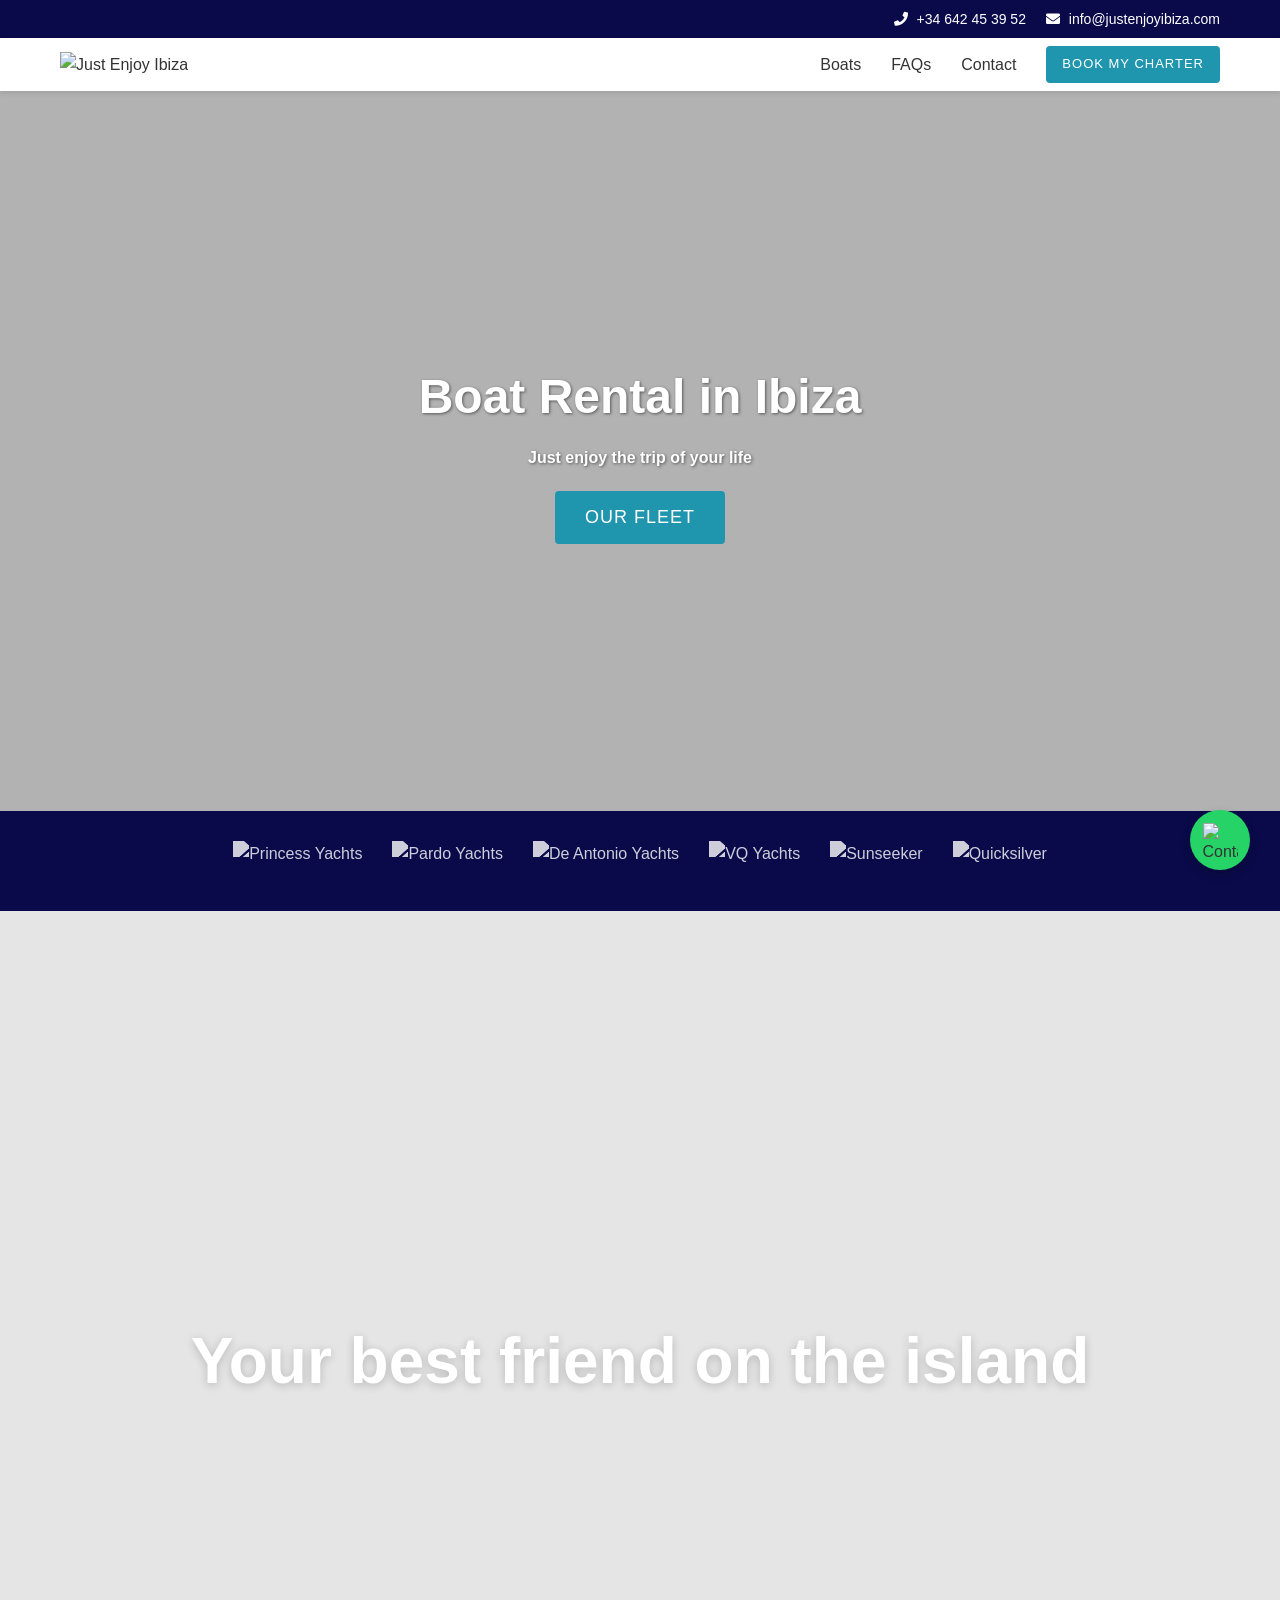
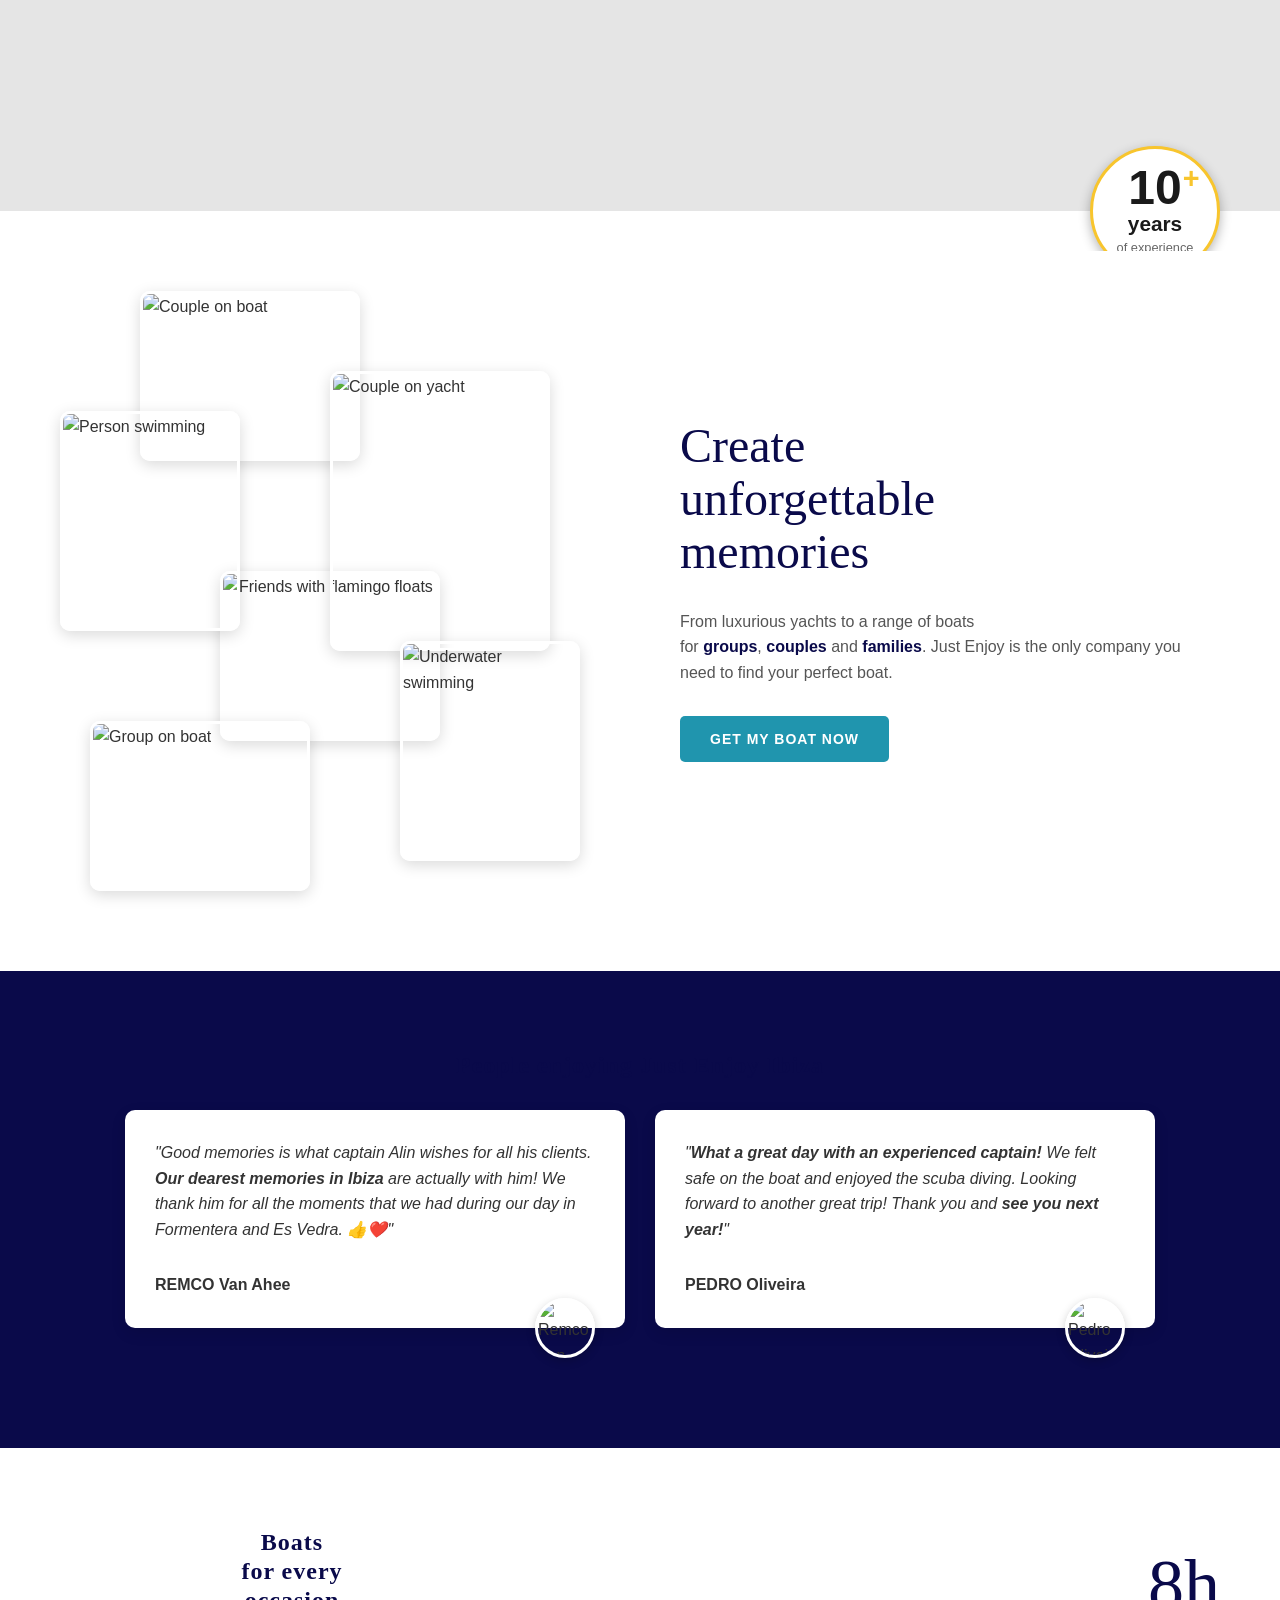
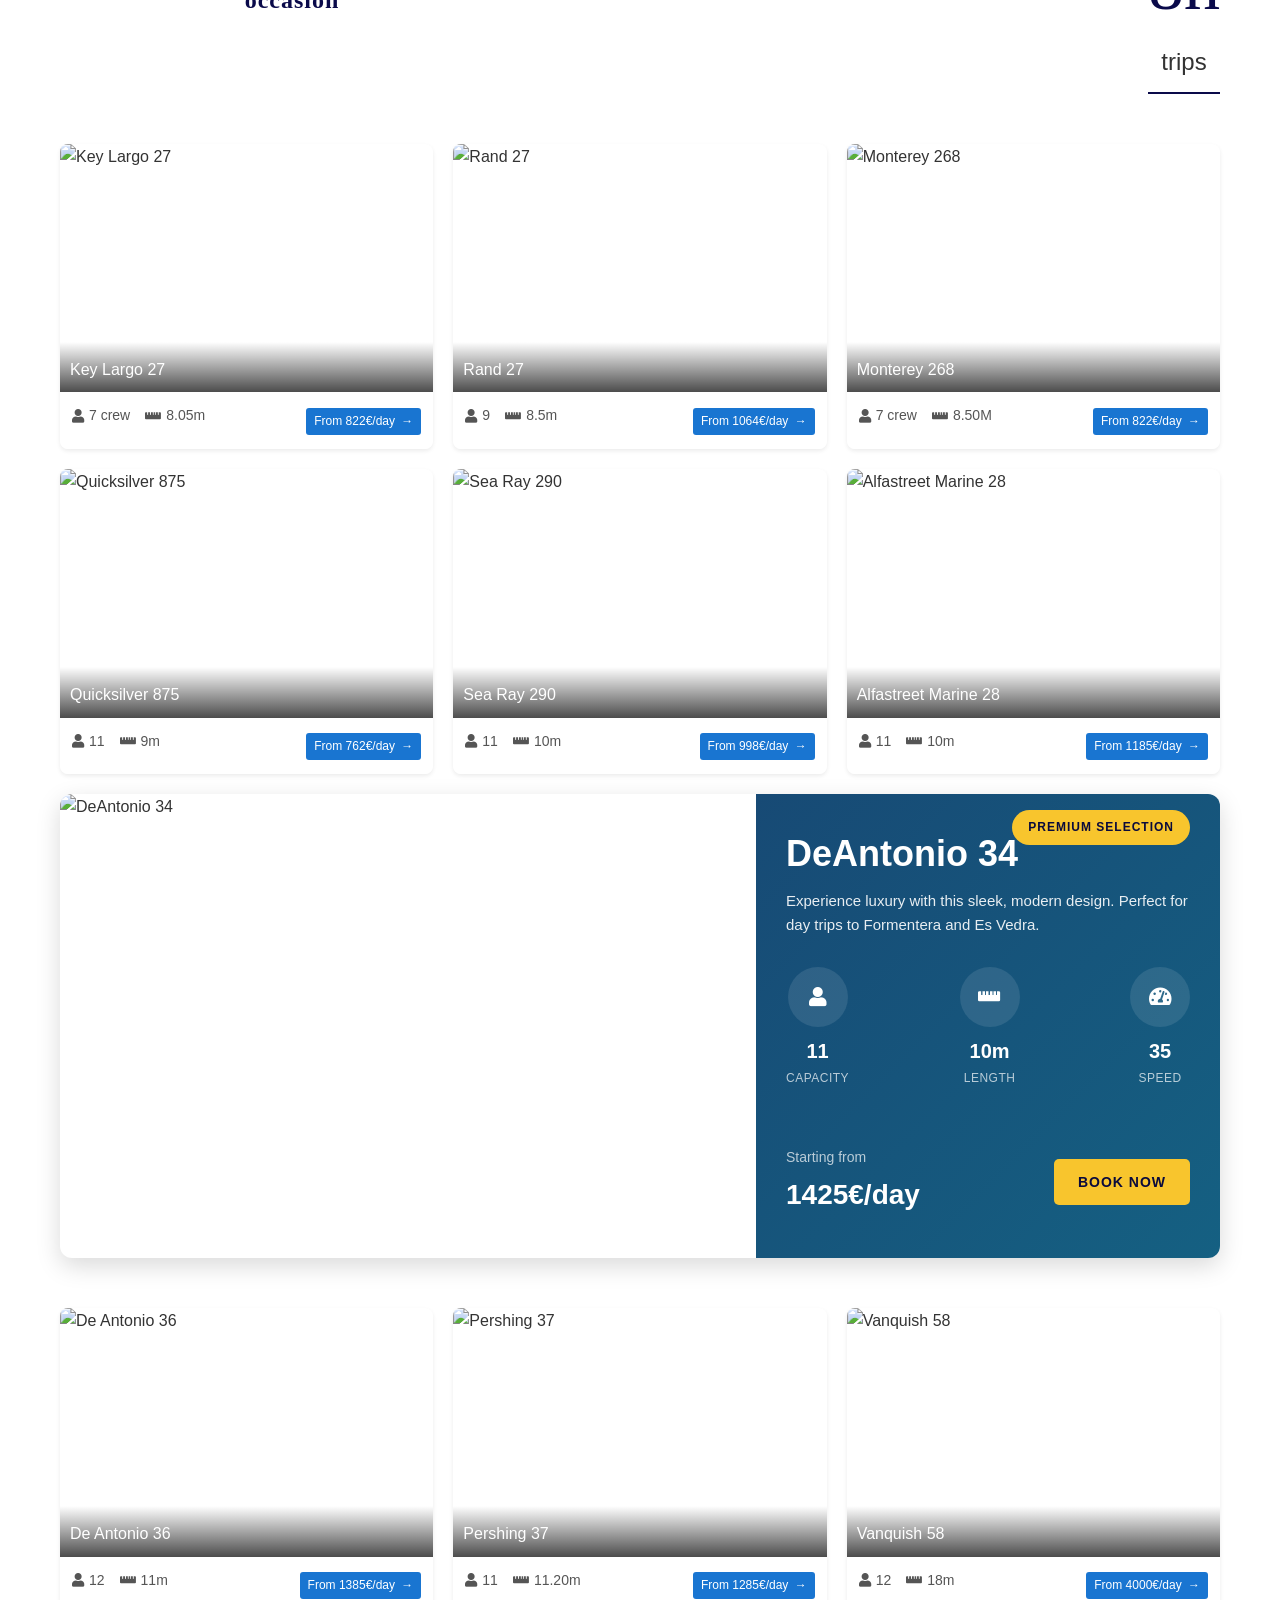
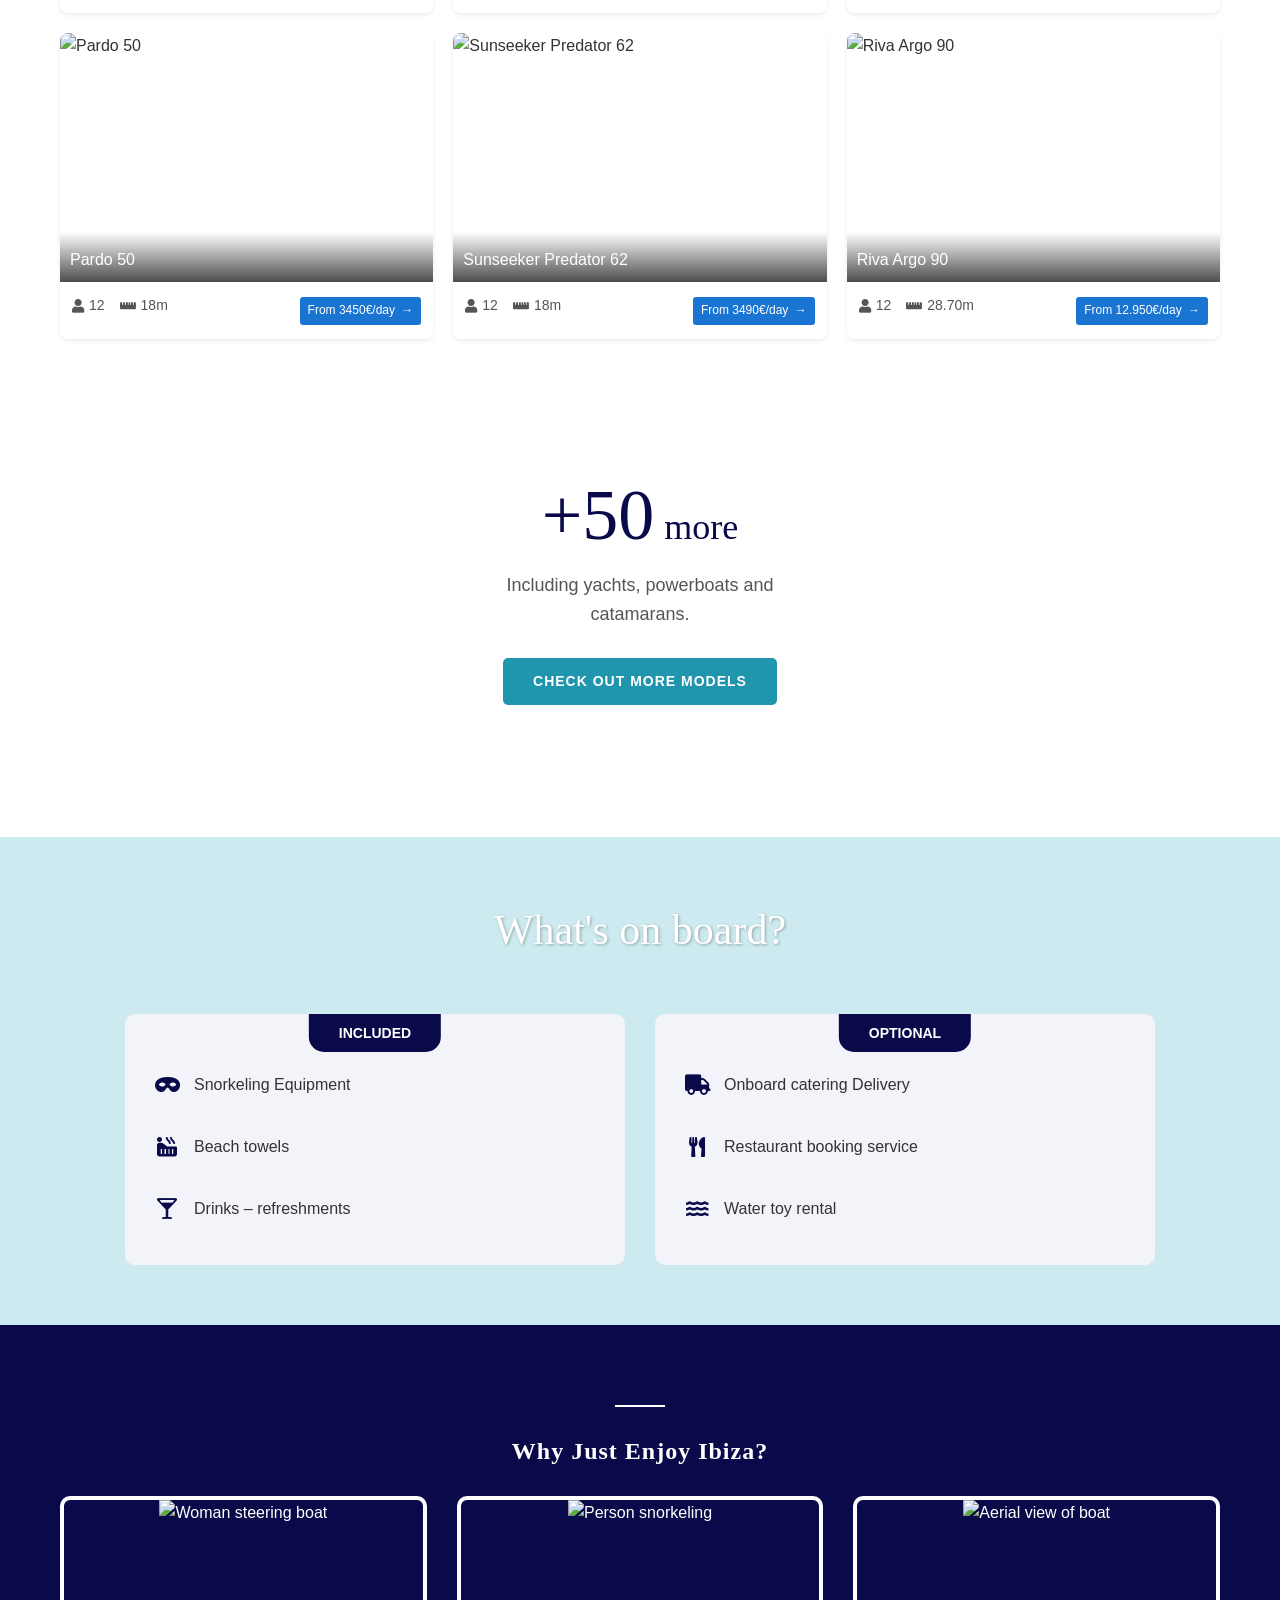
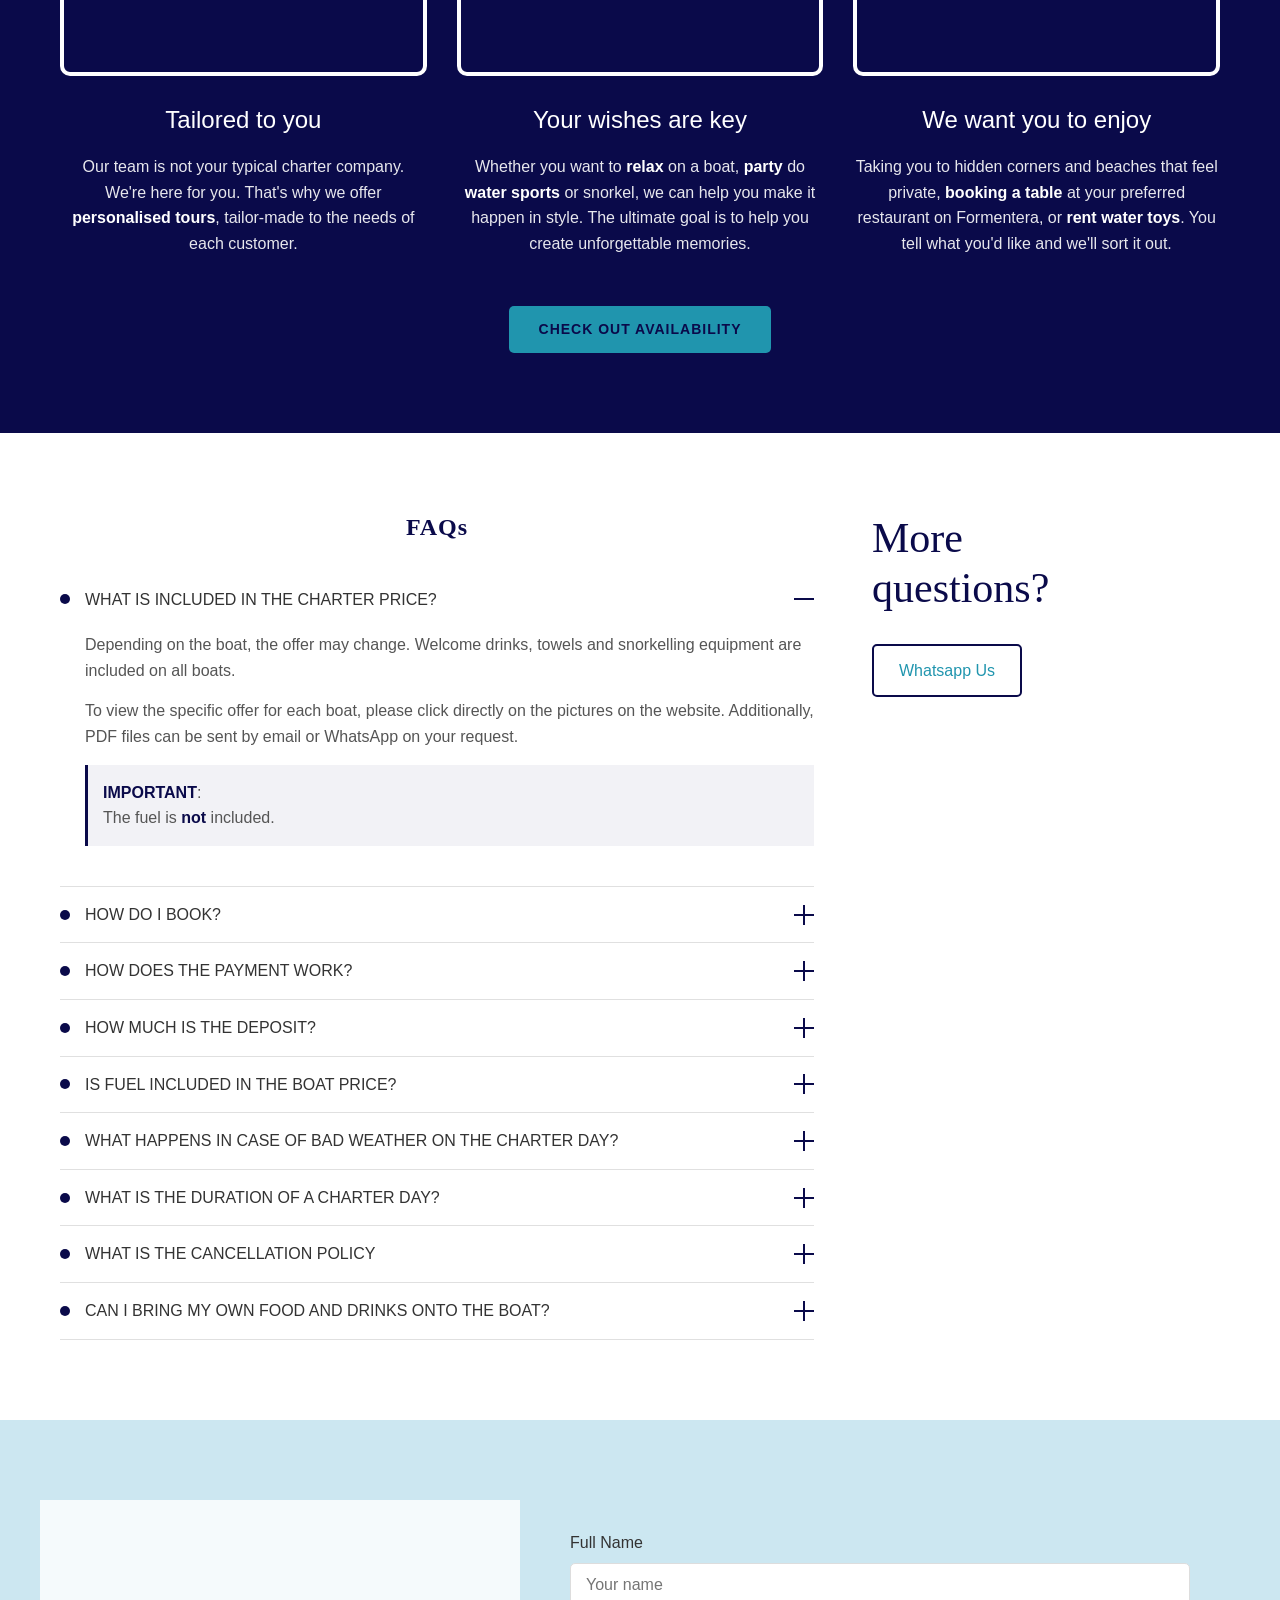
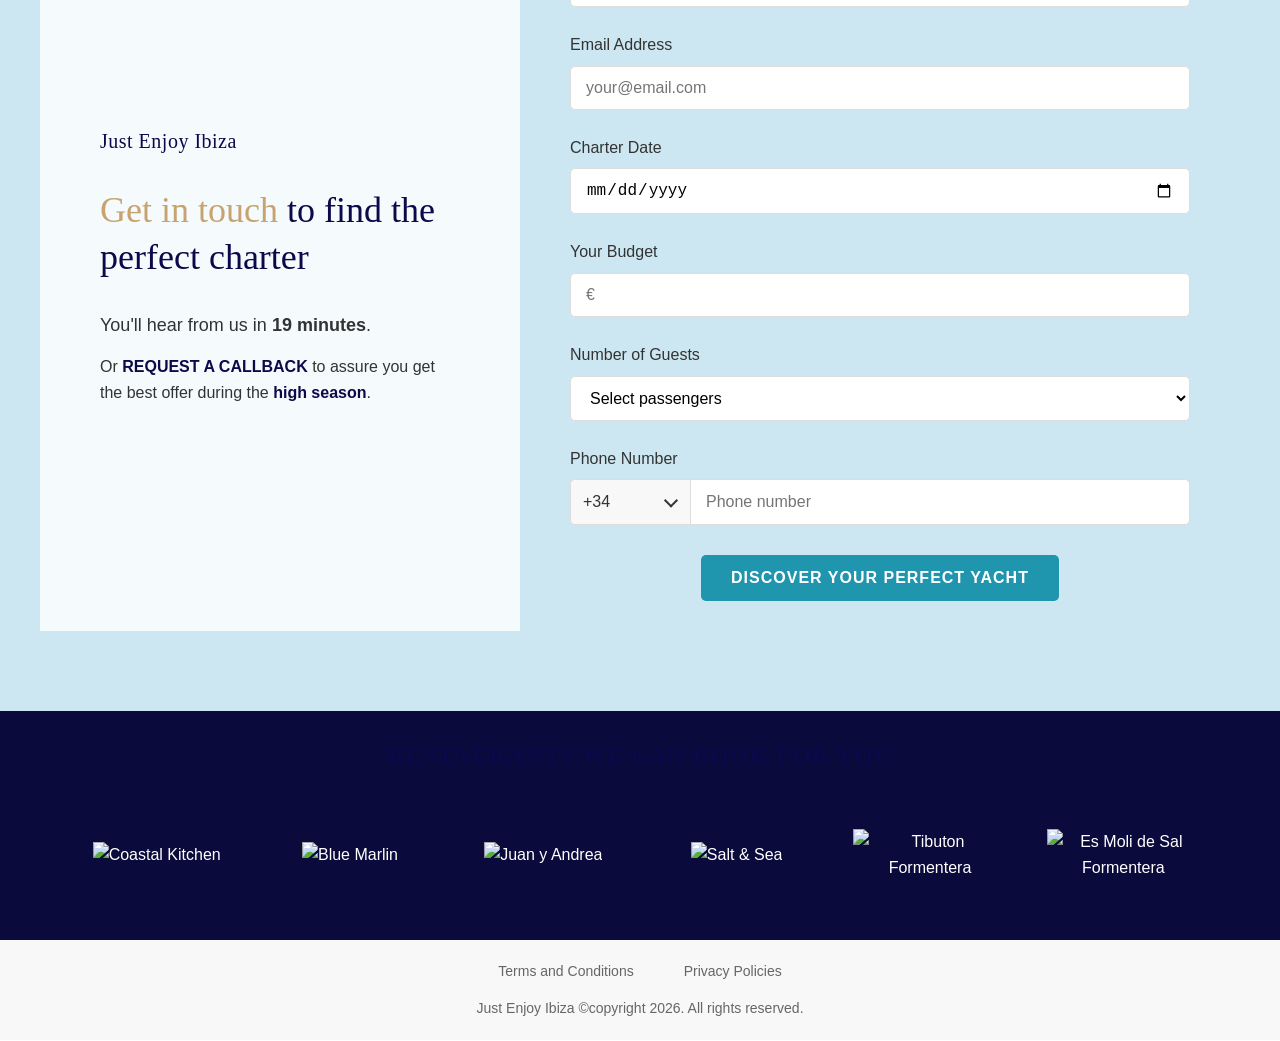
==== commit ee041080: "Update phone selector and footer year" ====
--- a/index.html
+++ b/index.html
@@ -878,7 +878,111 @@
             <label for="phone">Phone Number</label>
             <div class="phone-input-wrapper">
               <div class="country-selector">
-                <input type="text" id="country-code" name="country_code" value="+34" readonly>
+                <span id="country-code-display" aria-hidden="true">+34</span>
+                <select id="country-code" name="country_code" aria-label="Country calling code">
+                  <option value="+1">United States / Canada</option>
+                  <option value="+7">Russia / Kazakhstan</option>
+                  <option value="+20">Egypt</option>
+                  <option value="+27">South Africa</option>
+                  <option value="+30">Greece</option>
+                  <option value="+31">Netherlands</option>
+                  <option value="+32">Belgium</option>
+                  <option value="+33">France</option>
+                  <option value="+34" selected>Spain</option>
+                  <option value="+36">Hungary</option>
+                  <option value="+39">Italy</option>
+                  <option value="+40">Romania</option>
+                  <option value="+41">Switzerland</option>
+                  <option value="+43">Austria</option>
+                  <option value="+44">United Kingdom</option>
+                  <option value="+45">Denmark</option>
+                  <option value="+46">Sweden</option>
+                  <option value="+47">Norway</option>
+                  <option value="+48">Poland</option>
+                  <option value="+49">Germany</option>
+                  <option value="+52">Mexico</option>
+                  <option value="+53">Cuba</option>
+                  <option value="+54">Argentina</option>
+                  <option value="+55">Brazil</option>
+                  <option value="+56">Chile</option>
+                  <option value="+57">Colombia</option>
+                  <option value="+58">Venezuela</option>
+                  <option value="+60">Malaysia</option>
+                  <option value="+61">Australia</option>
+                  <option value="+62">Indonesia</option>
+                  <option value="+63">Philippines</option>
+                  <option value="+64">New Zealand</option>
+                  <option value="+65">Singapore</option>
+                  <option value="+66">Thailand</option>
+                  <option value="+81">Japan</option>
+                  <option value="+82">South Korea</option>
+                  <option value="+84">Vietnam</option>
+                  <option value="+86">China</option>
+                  <option value="+90">Turkey</option>
+                  <option value="+91">India</option>
+                  <option value="+92">Pakistan</option>
+                  <option value="+93">Afghanistan</option>
+                  <option value="+94">Sri Lanka</option>
+                  <option value="+95">Myanmar</option>
+                  <option value="+98">Iran</option>
+                  <option value="+212">Morocco</option>
+                  <option value="+213">Algeria</option>
+                  <option value="+216">Tunisia</option>
+                  <option value="+218">Libya</option>
+                  <option value="+220">Gambia</option>
+                  <option value="+221">Senegal</option>
+                  <option value="+223">Mali</option>
+                  <option value="+225">Ivory Coast</option>
+                  <option value="+230">Mauritius</option>
+                  <option value="+234">Nigeria</option>
+                  <option value="+238">Cape Verde</option>
+                  <option value="+241">Gabon</option>
+                  <option value="+243">DR Congo</option>
+                  <option value="+244">Angola</option>
+                  <option value="+248">Seychelles</option>
+                  <option value="+249">Sudan</option>
+                  <option value="+251">Ethiopia</option>
+                  <option value="+254">Kenya</option>
+                  <option value="+255">Tanzania</option>
+                  <option value="+256">Uganda</option>
+                  <option value="+260">Zambia</option>
+                  <option value="+263">Zimbabwe</option>
+                  <option value="+264">Namibia</option>
+                  <option value="+297">Aruba</option>
+                  <option value="+351">Portugal</option>
+                  <option value="+352">Luxembourg</option>
+                  <option value="+353">Ireland</option>
+                  <option value="+354">Iceland</option>
+                  <option value="+355">Albania</option>
+                  <option value="+356">Malta</option>
+                  <option value="+357">Cyprus</option>
+                  <option value="+358">Finland</option>
+                  <option value="+359">Bulgaria</option>
+                  <option value="+370">Lithuania</option>
+                  <option value="+371">Latvia</option>
+                  <option value="+372">Estonia</option>
+                  <option value="+374">Armenia</option>
+                  <option value="+380">Ukraine</option>
+                  <option value="+385">Croatia</option>
+                  <option value="+386">Slovenia</option>
+                  <option value="+387">Bosnia and Herzegovina</option>
+                  <option value="+389">North Macedonia</option>
+                  <option value="+420">Czech Republic</option>
+                  <option value="+421">Slovakia</option>
+                  <option value="+423">Liechtenstein</option>
+                  <option value="+971">United Arab Emirates</option>
+                  <option value="+972">Israel</option>
+                  <option value="+973">Bahrain</option>
+                  <option value="+974">Qatar</option>
+                  <option value="+975">Bhutan</option>
+                  <option value="+976">Mongolia</option>
+                  <option value="+977">Nepal</option>
+                  <option value="+992">Tajikistan</option>
+                  <option value="+993">Turkmenistan</option>
+                  <option value="+994">Azerbaijan</option>
+                  <option value="+995">Georgia</option>
+                  <option value="+998">Uzbekistan</option>
+                </select>
               </div>
               <input type="tel" id="phone" name="phone" placeholder="Phone number" required>
               <input type="hidden" id="full-phone" name="full_phone">
@@ -1023,7 +1127,7 @@
             <a href="#" id="privacy-link" class="footer-link">Privacy Policies</a>
             <a href="https://nautiqibiza.com" id="nautiq-link" class="footer-link" target="_blank" rel="noopener">Partner: Nautiq Ibiza</a>
         </div>
-        <div class="copyright">Just Enjoy Ibiza ©copyright 2025. All rights reserved.</div>
+        <div class="copyright">Just Enjoy Ibiza ©copyright 2026. All rights reserved.</div>
     </footer>
         <!-- FORM -->
        <script>
@@ -1037,6 +1141,7 @@
   const budgetInput = document.getElementById('budget');
   const phoneInput = document.getElementById('phone');
   const countryCodeInput = document.getElementById('country-code');
+  const countryCodeDisplay = document.getElementById('country-code-display');
   const fullPhoneInput = document.getElementById('full-phone');
   const formMessage = document.getElementById('form-message');
   
@@ -1095,10 +1200,14 @@
   if (phoneInput && countryCodeInput && fullPhoneInput) {
     const updateFullPhone = () => {
       fullPhoneInput.value = `${countryCodeInput.value}${phoneInput.value}`;
+      if (countryCodeDisplay) {
+        countryCodeDisplay.textContent = countryCodeInput.value;
+      }
     };
     
     phoneInput.addEventListener('input', updateFullPhone);
     countryCodeInput.addEventListener('change', updateFullPhone);
+    updateFullPhone();
   }
   
   // Form validation and submission handling
@@ -1279,59 +1388,6 @@
   document.head.appendChild(style);
 });
        </script>
-      <script>
-        document.addEventListener('DOMContentLoaded', function() {
-  const countryCodeInput = document.getElementById('country-code');
-  const countrySelector = document.querySelector('.country-selector');
-  const countryOptions = document.querySelectorAll('.country-option');
-  const countrySearch = document.getElementById('country-search');
-  const phoneInput = document.getElementById('phone');
-  
-  // Toggle dropdown
-  countryCodeInput.addEventListener('click', function(e) {
-    e.stopPropagation();
-    countrySelector.classList.toggle('active');
-    if (countrySelector.classList.contains('active')) {
-      countrySearch.focus();
-    }
-  });
-  
-  // Close when clicking outside
-  document.addEventListener('click', function(e) {
-    if (!countrySelector.contains(e.target)) {
-      countrySelector.classList.remove('active');
-    }
-  });
-  
-  // Select country option
-  countryOptions.forEach(option => {
-    option.addEventListener('click', function() {
-      const code = this.getAttribute('data-code');
-      countryCodeInput.value = code;
-      countrySelector.classList.remove('active');
-      phoneInput.focus();
-    });
-  });
-  
-  // Simple search functionality
-  countrySearch.addEventListener('input', function() {
-    const searchTerm = this.value.toLowerCase();
-    countryOptions.forEach(option => {
-      const text = option.textContent.toLowerCase();
-      if (text.includes(searchTerm)) {
-        option.style.display = 'flex';
-      } else {
-        option.style.display = 'none';
-      }
-    });
-  });
-  
-  // Prevent dropdown from closing when clicking in search field
-  countrySearch.addEventListener('click', function(e) {
-    e.stopPropagation();
-  });
-});
-      </script>
       <script>
         function toggleFaq(element) {
           // Toggle active class on the clicked item
--- a/assets/css/main.css
+++ b/assets/css/main.css
@@ -0,0 +1,3037 @@
+/* Global styles */
+* {
+    margin: 0;
+    padding: 0;
+    box-sizing: border-box;
+}
+
+body {
+    font-family: 'Arial', sans-serif;
+    line-height: 1.6;
+    color: #333;
+}
+
+.container {
+    width: 100%;
+    max-width: 1200px;
+    margin: 0 auto;
+    padding: 0 15px;
+}
+
+a {
+    text-decoration: none;
+    color: inherit;
+}
+
+ul {
+    list-style: none;
+}
+
+/* Top bar styles */
+.top-bar {
+    background-color: #0a0a4a;
+    color: white;
+    padding: 8px 0;
+}
+
+.contact-info {
+    display: flex;
+    justify-content: flex-end;
+    gap: 20px;
+}
+
+.contact-info a {
+    color: white;
+    font-size: 14px;
+    transition: opacity 0.3s;
+}
+
+.contact-info a:hover {
+    opacity: 0.8;
+}
+
+.contact-info i {
+    margin-right: 5px;
+}
+
+
+/* Header styles */
+.main-header {
+  background-color: #fff;
+  box-shadow: 0 2px 5px rgba(0,0,0,0.1);
+  position: sticky;
+  top: 0;
+  z-index: 100;
+  padding: 15px 0;
+}
+
+.main-header .container {
+  display: flex;
+  justify-content: space-between;
+  align-items: center;
+}
+
+.logo a {
+  text-decoration: none;
+}
+.logo-image {
+  max-height: 60px; 
+  width: auto;
+}
+
+.logo-text {
+  font-size: 24px;
+  font-weight: 700;
+  color: #0a0a3c;
+  letter-spacing: 0.5px;
+}
+
+/* Existing Navigation Styles */
+.main-nav ul {
+  display: flex;
+  list-style: none;
+  gap: 30px;
+  align-items: center;
+  margin: 0;
+  padding: 0;
+}
+
+.main-nav a {
+  text-decoration: none;
+  color: #333;
+  font-weight: 500;
+  transition: color 0.3s ease;
+}
+
+.main-nav a:hover {
+  color: #0a0a3c;
+}
+
+/* General Button Styling (applies to all instances) */
+.btn-book {
+  background-color: #2095AE;
+  color: white !important;
+  padding: 10px 20px;
+  border-radius: 4px;
+  text-transform: uppercase;
+  font-size: 14px;
+  letter-spacing: 1px;
+  transition: background-color 0.3s ease !important;
+  display: inline-block;
+  text-align: center;
+  font-weight: 500;
+  text-decoration: none;
+}
+
+.btn-book:hover {
+  background-color: #1a1a6c;
+}
+
+/* Mobile Menu Button Fix */
+.mobile-menu .btn-book {
+  display: block;
+  width: 100%;
+  max-width: 100%;
+  margin: 10px 0;
+  box-sizing: border-box;
+  text-align: center;
+  font-weight: 500;
+}
+
+/* Extra styles to ensure the button is properly styled in all containers */
+a.btn-book {
+  color: white !important;
+  text-decoration: none !important;
+}
+
+/* Mobile menu container adjustments */
+.mobile-menu {
+  padding-bottom: 20px;
+}
+
+/* Make sure the button has enough vertical space between menu items */
+.mobile-menu a:not(:last-child) {
+  margin-bottom: 10px;
+}
+/* Reduce header height */
+.main-header {
+  padding: 8px 0; 
+}
+
+.header-container {
+  padding: 0 20px; /* Removed vertical padding completely */
+}
+
+.logo-image {
+  max-height: 45px; /* Reduced from 60px to 45px */
+}
+
+/* Adjust button size to match more compact header */
+.btn-book {
+  padding: 8px 16px; /* Smaller padding */
+  font-size: 13px; /* Slightly smaller font */
+}
+
+/* Adjust mobile settings */
+@media (max-width: 768px) {
+  .logo-image {
+    max-height: 40px; /* Even smaller on mobile */
+  }
+  
+  .header-container {
+    padding: 0 15px;
+  }
+}
+/* Hamburger Menu Styles */
+.hamburger-menu {
+  display: none;
+  cursor: pointer;
+}
+
+.hamburger-icon {
+  width: 30px;
+  height: 22px;
+  position: relative;
+  margin: 0;
+  transform: rotate(0deg);
+  transition: .5s ease-in-out;
+}
+
+.hamburger-icon span {
+  display: block;
+  position: absolute;
+  height: 3px;
+  width: 100%;
+  background: #0a0a3c;
+  border-radius: 3px;
+  opacity: 1;
+  left: 0;
+  transform: rotate(0deg);
+  transition: .25s ease-in-out;
+}
+
+.hamburger-icon span:nth-child(1) {
+  top: 0px;
+}
+
+.hamburger-icon span:nth-child(2) {
+  top: 9px;
+}
+
+.hamburger-icon span:nth-child(3) {
+  top: 18px;
+}
+
+.hamburger-icon.active span:nth-child(1) {
+  top: 9px;
+  transform: rotate(135deg);
+}
+
+.hamburger-icon.active span:nth-child(2) {
+  opacity: 0;
+  left: -60px;
+}
+
+.hamburger-icon.active span:nth-child(3) {
+  top: 9px;
+  transform: rotate(-135deg);
+}
+.header-container {
+  display: flex !important;
+  flex-direction: row !important;
+  justify-content: space-between !important;
+  align-items: center !important;
+  width: 100% !important;
+}
+
+.logo {
+  display: flex !important;
+  align-items: center !important;
+  margin-bottom: 0 !important;
+  flex: 0 0 auto !important;
+  text-align: left !important;
+}
+
+.hamburger-menu {
+  display: block !important;
+  margin-left: auto !important;
+  margin-right: 0 !important;
+  position: relative !important;
+  z-index: 1000 !important;
+  flex: 0 0 auto !important;
+}
+
+@media (min-width: 769px) {
+  .hamburger-menu {
+    display: none !important;
+  }
+}
+
+@media (max-width: 768px) {
+  .main-nav {
+    display: none !important;
+    position: fixed !important;
+    top: 0 !important;
+    right: -100% !important;
+    width: 75% !important;
+    height: 100vh !important;
+    background-color: #fff !important;
+    padding: 80px 20px 20px !important;
+    transition: right 0.3s ease !important;
+    box-shadow: -2px 0 5px rgba(0,0,0,0.1) !important;
+    z-index: 100 !important;
+  }
+  
+  .main-nav.active {
+    display: block !important;
+    right: 0 !important;
+  }
+  
+  .header-container {
+    padding: 15px !important;
+  }
+}
+
+/* Responsive Styles */
+@media (max-width: 768px) {
+  /* Show hamburger menu, hide regular nav */
+  .hamburger-menu {
+    display: block;
+    margin-left: auto;
+    z-index: 101;
+  }
+  
+  .main-header .container {
+    display: flex;
+    flex-direction: row;  /* Keep horizontal layout on mobile */
+    justify-content: space-between;
+    align-items: center;
+    text-align: left;
+    padding: 0 15px;
+    width: 100%;
+  }
+  
+  .logo {
+    margin-bottom: 0;
+    display: flex;
+    align-items: center;
+  }
+  
+  .main-nav {
+    position: fixed;
+    top: 0;
+    right: -100%;  /* Hide off-screen initially */
+    width: 75%;
+    max-width: 300px;
+    height: 100vh;
+    background-color: #fff;
+    padding: 80px 20px 20px;
+    transition: right 0.3s ease;
+    box-shadow: -2px 0 5px rgba(0,0,0,0.1);
+    z-index: 100;
+  }
+  
+  .main-nav.active {
+    right: 0;  /* Slide in from right */
+  }
+  
+  .main-nav ul {
+    flex-direction: column;
+    gap: 20px;
+    align-items: flex-start;
+  }
+  
+  .main-nav ul li {
+    width: 100%;
+  }
+  
+  .main-nav a {
+    display: block;
+    padding: 10px 0;
+    font-size: 18px;
+  }
+  
+  .btn-book {
+    display: inline-block;
+    margin-top: 10px;
+  }
+}
+
+/* Medium-sized screens */
+@media (min-width: 769px) and (max-width: 1024px) {
+  .main-nav ul {
+    gap: 20px;
+  }
+}
+
+/* Add a backdrop for mobile menu */
+.menu-backdrop {
+  display: none;
+  position: fixed;
+  top: 0;
+  left: 0;
+  width: 100%;
+  height: 100%;
+  background-color: rgba(0,0,0,0.5);
+  z-index: 99;
+}
+
+.menu-backdrop.active {
+  display: block;
+}
+
+
+/* Hero section */
+.hero {
+    height: 80vh;
+    background-image: url('/assets/img/hero/Magic-Studio-Magic-Expand-LP-1-1-1-e1715859481411.png');
+    background-size: cover;
+    background-position: center;
+    position: relative;
+    color: white;
+    text-align: center;
+    display: flex;
+    justify-content: center;
+    align-items: center;
+}
+
+.hero::before {
+    content: '';
+    position: absolute;
+    top: 0;
+    left: 0;
+    right: 0;
+    bottom: 0;
+    background: rgba(0, 0, 0, 0.3);
+}
+
+.hero-content {
+    position: relative;
+    z-index: 1;
+    max-width: 800px;
+    padding: 0 20px;
+}
+
+.hero h1 {
+    font-size: 48px;
+    margin-bottom: 10px;
+    text-shadow: 1px 1px 3px rgba(0,0,0,0.5);
+}
+
+.hero h2 {
+    font-size: 16px;
+    margin-bottom: 20px;
+    text-shadow: 1px 1px 3px rgba(0,0,0,0.5);
+}
+
+.hero p {
+    font-size: 18px;
+    margin-bottom: 30px;
+    text-shadow: 1px 1px 3px rgba(0,0,0,0.5);
+}
+
+.hero .btn-book {
+    padding: 12px 30px;
+    font-size: 18px;
+}
+
+/* Brand logos section */
+.brand-logos {
+    background-color: #0a0a4a;
+    padding: 30px 0;
+}
+
+.logo-grid {
+    display: flex;
+    justify-content: space-between;
+    align-items: center;
+    flex-wrap: wrap;
+}
+
+.brand-logos {
+  background-color: #0a0a4a;
+  padding: 30px 20px;
+}
+
+.logo-grid {
+  display: flex;
+  justify-content: center;
+  align-items: center;
+  flex-wrap: wrap;
+  gap: 30px;
+}
+
+.logo-grid img {
+  height: 40px;
+  filter: brightness(0) invert(1);
+  opacity: 0.8;
+  transition: opacity 0.3s;
+  object-fit: contain; /* Preserve aspect ratio */
+  max-width: 150px; /* Limit maximum width */
+}
+
+.logo-grid img:hover {
+  opacity: 1;
+}
+
+/* Responsive styles */
+@media (max-width: 768px) {
+  .logo-grid {
+    gap: 25px;
+  }
+  
+  .logo-grid img {
+    height: 35px;
+  }
+}
+
+@media (max-width: 480px) {
+  .brand-logos {
+    padding: 25px 15px;
+  }
+  
+  .logo-grid {
+    gap: 20px;
+  }
+  
+  .logo-grid img {
+    height: 30px;
+  }
+}
+
+/* Memories section styles */
+/* Base styles for the memories section */
+.memories-section {
+  position: relative;
+  padding: 80px 0;
+  background-color: white;
+  display: flex;
+  justify-content: center;
+  max-width: 1200px;
+  margin: 0 auto;
+  overflow: hidden;
+}
+
+/* Photo collage styles */
+.photo-collage {
+  position: relative;
+  width: 50%;
+  height: 600px;
+}
+
+.photo {
+  position: absolute;
+  border-radius: 10px;
+  overflow: hidden;
+  box-shadow: 0 4px 15px rgba(0,0,0,0.15);
+  border: 3px solid white;
+  transition: transform 0.3s ease;
+}
+
+.photo img {
+  width: 100%;
+  height: 100%;
+  object-fit: cover;
+}
+
+.photo:hover {
+  transform: scale(1.03);
+  z-index: 5;
+}
+
+.photo-1 {
+  width: 220px;
+  height: 170px;
+  top: 0;
+  left: 100px;
+  z-index: 1;
+}
+
+.photo-2 {
+  width: 180px;
+  height: 220px;
+  top: 120px;
+  left: 20px;
+  z-index: 2;
+}
+
+.photo-3 {
+  width: 220px;
+  height: 280px;
+  top: 80px;
+  right: 90px;
+  z-index: 3;
+}
+
+.photo-4 {
+  width: 220px;
+  height: 170px;
+  top: 280px;
+  left: 180px;
+  z-index: 1;
+}
+
+.photo-5 {
+  width: 220px;
+  height: 170px;
+  bottom: 0;
+  left: 50px;
+  z-index: 2;
+}
+
+.photo-6 {
+  width: 180px;
+  height: 220px;
+  bottom: 30px;
+  right: 60px;
+  z-index: 3;
+}
+
+/* Content styles */
+.memories-content {
+  width: 50%;
+  padding-left: 40px;
+  display: flex;
+  flex-direction: column;
+  justify-content: center;
+}
+
+.memories-content h2 {
+  font-family: 'Playfair Display', serif;
+  font-size: 48px;
+  line-height: 1.1;
+  color: #0a0a4a;
+  margin-bottom: 30px;
+  font-weight: 400;
+}
+
+.memories-content p {
+  font-size: 16px;
+  line-height: 1.6;
+  color: #555;
+  margin-bottom: 30px;
+}
+
+.memories-content strong {
+  color: #0a0a4a;
+  font-weight: 600;
+}
+
+.cta-button {
+  display: inline-block;
+  background-color: #2095AE !important;
+  color: white;
+  padding: 12px 30px;
+  border-radius: 5px;
+  font-weight: bold;
+  text-transform: uppercase;
+  font-size: 14px;
+  letter-spacing: 1px;
+  transition: background-color 0.3s;
+  width: fit-content;
+}
+
+.cta-button:hover {
+  background-color: #161673;
+  color: #fff;
+}
+
+/* Responsive styles */
+@media (max-width: 992px) {
+  .memories-section {
+      padding: 60px 20px;
+  }
+  
+  .photo-1 {
+      width: 180px;
+      height: 140px;
+      left: 70px;
+  }
+  
+  .photo-2 {
+      width: 150px;
+      height: 180px;
+      left: 10px;
+  }
+  
+  .photo-3 {
+      width: 180px;
+      height: 230px;
+      right: 60px;
+  }
+  
+  .photo-4 {
+      width: 180px;
+      height: 140px;
+      left: 140px;
+  }
+  
+  .photo-5 {
+      width: 180px;
+      height: 140px;
+      left: 30px;
+  }
+  
+  .photo-6 {
+      width: 150px;
+      height: 180px;
+      right: 40px;
+  }
+  
+  .memories-content h2 {
+      font-size: 42px;
+  }
+}
+
+@media (max-width: 768px) {
+  .memories-section {
+      flex-direction: column;
+      align-items: center;
+      padding: 40px 15px;
+  }
+  
+  .memories-content {
+      width: 100%;
+      padding-left: 0;
+      text-align: center;
+      order: 1;
+      margin-bottom: 40px;
+  }
+  
+  .memories-content h2 {
+      font-size: 36px;
+      /* Fix spacing in the heading */
+      word-spacing: normal;
+  }
+  
+  .cta-button {
+      margin: 0 auto;
+  }
+  
+  .photo-collage {
+      width: 100%;
+      height: 500px;
+      order: 2;
+  }
+}
+
+@media (max-width: 576px) {
+  /* Completely rearrange photos for small screens */
+  .photo-collage {
+      height: 600px;
+  }
+  
+  .photo-1 {
+      width: 140px;
+      height: 110px;
+      top: 0;
+      left: calc(50% - 140px);
+  }
+  
+  .photo-2 {
+      width: 110px;
+      height: 140px;
+      top: 0;
+      left: calc(50% + 20px);
+  }
+  
+  .photo-3 {
+      width: 140px;
+      height: 180px;
+      top: 130px;
+      left: calc(50% - 160px);
+  }
+  
+  .photo-4 {
+      width: 140px;
+      height: 110px;
+      top: 160px;
+      left: calc(50% - 10px);
+  }
+  
+  .photo-5 {
+      width: 140px;
+      height: 110px;
+      top: 330px;
+      left: calc(50% - 130px);
+  }
+  
+  .photo-6 {
+      width: 110px;
+      height: 140px;
+      top: 290px;
+      left: calc(50% + 20px);
+  }
+  
+  .memories-content h2 {
+      font-size: 32px;
+      /* Important: Fix word spacing in the title */
+      word-spacing: 6px; 
+  }
+  
+  .memories-content p {
+      font-size: 15px;
+  }
+}
+  
+  /* WhatsApp button */
+  .whatsapp-button {
+    position: fixed;
+    bottom: 30px;
+    right: 30px;
+    width: 60px;
+    height: 60px;
+    background-color: #25D366;
+    border-radius: 50%;
+    display: flex;
+    justify-content: center;
+    align-items: center;
+    box-shadow: 0 4px 10px rgba(0,0,0,0.2);
+    z-index: 100;
+    transition: transform 0.3s;
+  }
+  
+  .whatsapp-button img {
+    width: 35px;
+    height: 35px;
+  }
+  
+  .whatsapp-button:hover {
+    transform: scale(1.1);
+  }
+  
+  /* Responsive styles */
+  @media (max-width: 992px) {
+    .memories-section {
+      flex-direction: column;
+      padding: 60px 20px;
+    }
+    
+    .photo-collage,
+    .memories-content {
+      width: 100%;
+    }
+    
+    .photo-collage {
+      height: 500px;
+      margin-bottom: 40px;
+    }
+    
+    .memories-content {
+      padding-left: 0;
+      text-align: center;
+      align-items: center;
+    }
+    
+    .memories-content h2 {
+      font-size: 36px;
+    }
+  }
+  
+  @media (max-width: 768px) {
+    .photo-collage {
+      height: 400px;
+    }
+    
+    .photo-1, .photo-3, .photo-4, .photo-5 {
+      width: 160px;
+      height: 120px;
+    }
+    
+    .photo-2, .photo-6 {
+      width: 140px;
+      height: 180px;
+    }
+  }
+
+  /* Testimonials Section */
+.testimonials-section {
+    background-color: #0a0a4a;
+    color: white;
+    padding: 80px 0;
+    text-align: center;
+  }
+  
+  .section-title {
+    font-size: 38px;
+    margin-bottom: 60px;
+    font-weight: 400;
+    font-family: 'Playfair Display', serif;
+  }
+  
+  .testimonials-container {
+    display: flex;
+    justify-content: center;
+    gap: 30px;
+    flex-wrap: wrap;
+    max-width: 1200px;
+    margin: 0 auto;
+  }
+  
+  .testimonial-card {
+    background-color: white;
+    color: #333;
+    border-radius: 10px;
+    padding: 30px;
+    width: 100%;
+    max-width: 500px;
+    text-align: left;
+    box-shadow: 0 5px 15px rgba(0, 0, 0, 0.1);
+    position: relative;
+    margin-bottom: 40px;
+  }
+  
+  .testimonial-content {
+    margin-bottom: 30px;
+  }
+  
+  .testimonial-content p {
+    font-size: 16px;
+    line-height: 1.6;
+    font-style: italic;
+  }
+  
+  .testimonial-content strong {
+    font-weight: 600;
+  }
+  
+  .testimonial-author {
+    display: flex;
+    justify-content: space-between;
+    align-items: center;
+  }
+  
+  .author-info {
+    display: flex;
+    flex-direction: column;
+  }
+  
+  .author-name {
+    font-weight: 700;
+    font-size: 16px;
+  }
+  
+  .author-image {
+    width: 60px;
+    height: 60px;
+    border-radius: 50%;
+    overflow: hidden;
+    position: absolute;
+    bottom: -30px;
+    right: 30px;
+    border: 3px solid white;
+    box-shadow: 0 3px 10px rgba(0, 0, 0, 0.2);
+  }
+  
+  .author-image img {
+    width: 100%;
+    height: 100%;
+    object-fit: cover;
+  }
+  
+  /* Responsive adjustments */
+  @media (max-width: 992px) {
+    .testimonials-container {
+      flex-direction: column;
+      align-items: center;
+    }
+    
+    .testimonial-card {
+      max-width: 90%;
+    }
+  }
+  
+  @media (max-width: 576px) {
+    .section-title {
+      font-size: 32px;
+      margin-bottom: 40px;
+    }
+    
+    .testimonial-card {
+      padding: 20px;
+    }
+    
+    .testimonial-content p {
+      font-size: 14px;
+    }
+  }
+
+  /* Boats section */
+.boats-section {
+    padding: 80px 0;
+    background-color: #fff;
+  }
+  
+  .container {
+    max-width: 1200px;
+    margin: 0 auto;
+    padding: 0 15px;
+  }
+  
+  .boats-header {
+    display: flex;
+    justify-content: space-between;
+    margin-bottom: 50px;
+    align-items: flex-start;
+  }
+  
+  .header-left {
+    flex: 0 0 40%;
+  }
+  
+  .header-right {
+    flex: 0 0 60%;
+    display: flex;
+    justify-content: flex-end;
+  }
+  
+  .section-title {
+    font-size: 42px;
+    color: #0a0a4a;
+    font-weight: 400;
+    line-height: 1.2;
+    font-family: 'Playfair Display', serif;
+  }
+  
+  .trip-duration {
+    text-align: center;
+    position: relative;
+  }
+  
+  .trip-number {
+    font-size: 72px;
+    color: #0a0a4a;
+    font-family: 'Playfair Display', serif;
+    font-weight: 400;
+    margin: 0;
+  }
+  
+  .trip-label {
+    font-size: 24px;
+    color: #333;
+    margin: 0;
+  }
+  
+  .underline {
+    height: 2px;
+    background-color: #0a0a4a;
+    width: 100%;
+    margin-top: 10px;
+  }
+  
+  /* Boats grid */
+  .boats-grid {
+    display: grid;
+    grid-template-columns: repeat(3, 1fr);
+    gap: 30px;
+  }
+  
+  .boat-card {
+    box-shadow: 0 5px 15px rgba(0, 0, 0, 0.1);
+    border-radius: 10px;
+    overflow: hidden;
+    transition: transform 0.3s;
+  }
+  
+  .boat-card:hover {
+    transform: translateY(-5px);
+  }
+  
+  .boat-image {
+    position: relative;
+    height: 220px;
+    overflow: hidden;
+  }
+  
+  .boat-image img {
+    width: 100%;
+    height: 100%;
+    object-fit: cover;
+    transition: transform 0.5s;
+  }
+  
+  .boat-card:hover .boat-image img {
+    transform: scale(1.05);
+  }
+  
+  .boat-name {
+    position: absolute;
+    bottom: 0;
+    left: 0;
+    right: 0;
+    background: rgba(10, 10, 74, 0.7);
+    color: white;
+    padding: 10px 15px;
+    font-size: 18px;
+  }
+  
+  .boat-details {
+    padding: 15px;
+    background-color: white;
+    display: flex;
+    justify-content: space-between;
+    align-items: center;
+  }
+  
+  .boat-info {
+    display: flex;
+    gap: 15px;
+  }
+  
+  .capacity, .size {
+    display: flex;
+    align-items: center;
+    gap: 5px;
+    font-size: 14px;
+    color: #555;
+  }
+  
+  .price-link {
+    display: inline-block;
+    background-color: #3498db;
+    color: white;
+    font-size: 12px;
+    font-weight: 400;
+    padding: 5px 10px;
+    border-radius: 3px;
+    text-decoration: none;
+    transition: all 0.2s ease;
+  }
+  
+  .price-link:hover {
+    background-color: #2980b9;
+  }
+  
+  .price-link::after {
+    content: "→";
+    font-size: 12px;
+    margin-left: 3px;
+  }
+  /* Mobile-first boat grid styling */
+.boats-grid {
+  display: grid;
+  grid-template-columns: 1fr;
+  gap: 20px;
+  margin-top: 30px;
+}
+
+/* Boat card styling */
+.boat-card {
+  background-color: #fff;
+  border-radius: 8px;
+  overflow: hidden;
+  box-shadow: 0 2px 4px rgba(0,0,0,0.08);
+  transition: transform 0.3s ease;
+}
+
+.boat-card:hover {
+  transform: translateY(-5px);
+}
+
+/* Boat image container */
+.boat-image {
+  position: relative;
+  height: 0;
+  padding-bottom: 66.67%; /* 3:2 aspect ratio */
+  overflow: hidden;
+}
+
+.boat-image img {
+  position: absolute;
+  top: 0;
+  left: 0;
+  width: 100%;
+  height: 100%;
+  object-fit: cover;
+}
+
+.boat-name {
+  position: absolute;
+  bottom: 0;
+  left: 0;
+  right: 0;
+  background: linear-gradient(to top, rgba(0,0,0,0.7), transparent);
+  color: white;
+  padding: 15px 10px 10px;
+  font-size: 16px;
+  font-weight: 500;
+}
+
+/* Boat details */
+.boat-details {
+  padding: 12px;
+}
+
+.boat-info {
+  display: flex;
+  justify-content: space-between;
+  margin-bottom: 10px;
+  font-size: 14px;
+  color: #555;
+}
+
+/* Price link styling - minimal and subtle */
+.price-link {
+  display: inline-block;
+  background-color: rgba(0, 102, 204, 0.9);
+  color: white;
+  font-size: 12px;
+  font-weight: 400;
+  padding: 4px 8px;
+  border-radius: 3px;
+  text-decoration: none;
+  transition: all 0.2s ease;
+  width: 100%;
+  text-align: center;
+}
+
+.price-link:hover {
+  background-color: rgba(0, 82, 164, 0.9);
+}
+
+/* Responsive breakpoints */
+@media (min-width: 576px) {
+  .boats-grid {
+    grid-template-columns: repeat(2, 1fr);
+  }
+}
+
+@media (min-width: 992px) {
+  .boats-grid {
+    grid-template-columns: repeat(3, 1fr);
+  }
+}
+
+/* Custom JavaScript will be needed to reorder the boats by size
+   But here's the CSS part to support that order */
+.boat-card[data-size="8.05m"] { order: 1; }
+.boat-card[data-size="8.5m"] { order: 2; }
+.boat-card[data-size="8.50M"] { order: 3; }
+.boat-card[data-size="9m"] { order: 4; }
+.boat-card[data-size="10m"] { order: 5; }
+.boat-card[data-size="11m"] { order: 6; }
+.boat-card[data-size="11.20m"] { order: 7; }
+.boat-card[data-size="18m"] { order: 8; }
+.boat-card[data-size="28.70m"] { order: 9; }
+
+  /* More boats section */
+.more-boats-section {
+    text-align: center;
+    padding: 60px 0;
+    max-width: 800px;
+    margin: 0 auto;
+  }
+  
+  .more-boats-count {
+    font-size: 72px;
+    color: #0a0a4a;
+    font-family: 'Playfair Display', serif;
+    font-weight: 400;
+    margin: 0 0 20px 0;
+    line-height: 1;
+  }
+  
+  .more-boats-count span {
+    font-size: 36px;
+    margin-left: 10px;
+  }
+  
+  .more-boats-description {
+    font-size: 18px;
+    color: #555;
+    margin-bottom: 30px;
+    line-height: 1.6;
+  }
+  
+  .more-boats-button {
+    display: inline-block;
+    background-color: #2095AE;
+    color: white;
+    padding: 12px 30px;
+    border-radius: 5px;
+    font-weight: bold;
+    text-transform: uppercase;
+    font-size: 14px;
+    letter-spacing: 1px;
+    transition: background-color 0.3s;
+    margin-bottom: 40px;
+  }
+  
+  .more-boats-button:hover {
+    background-color: #161673;
+  }
+  
+  .section-divider {
+    height: 1px;
+    background-color: #ddd;
+    max-width: 600px;
+    margin: 0 auto;
+  }
+  
+  /* Responsive adjustments */
+  @media (max-width: 576px) {
+    .more-boats-count {
+      font-size: 56px;
+    }
+    
+    .more-boats-count span {
+      font-size: 28px;
+    }
+    
+    .more-boats-description {
+      font-size: 16px;
+    }
+  }
+
+  /* What's on board section */
+.onboard-section {
+    position: relative;
+    padding: 60px 0;
+    background-image: url('/assets/img/boats/DeAntonioYachts_D50_21-scaled.jpg');
+    background-size: cover;
+    background-position: center;
+    text-align: center;
+  }
+  
+  .onboard-section::before {
+    content: '';
+    position: absolute;
+    top: 0;
+    left: 0;
+    right: 0;
+    bottom: 0;
+    background-color: rgba(0, 150, 176, 0.2);
+    z-index: 1;
+  }
+  
+  .onboard-title {
+    position: relative;
+    z-index: 2;
+    color: white;
+    font-size: 42px;
+    font-family: 'Playfair Display', serif;
+    font-weight: 400;
+    margin-bottom: 50px;
+    text-shadow: 1px 1px 3px rgba(0,0,0,0.3);
+  }
+  
+  .onboard-container {
+    position: relative;
+    z-index: 2;
+    display: flex;
+    justify-content: center;
+    gap: 30px;
+    max-width: 1200px;
+    margin: 0 auto;
+    padding: 0 20px;
+  }
+  
+  .onboard-card {
+    flex: 1;
+    max-width: 500px;
+    background-color: rgba(245, 245, 250, 0.95);
+    border-radius: 10px;
+    position: relative;
+    padding: 40px 30px;
+  }
+  
+  .card-label {
+    position: absolute;
+    top: 0;
+    left: 50%;
+    transform: translateX(-50%);
+    background-color: #0a0a4a;
+    color: white;
+    padding: 8px 30px;
+    border-radius: 0 0 15px 15px;
+    font-weight: bold;
+    font-size: 14px;
+  }
+  
+  .card-content {
+    margin-top: 15px;
+  }
+  
+  .onboard-item {
+    display: flex;
+    align-items: center;
+    margin-bottom: 30px;
+    text-align: left;
+  }
+  
+  .onboard-item:last-child {
+    margin-bottom: 0;
+  }
+  
+  .item-icon {
+    width: 24px;
+    min-width: 24px;
+    margin-right: 15px;
+    color: #0a0a4a;
+    font-size: 20px;
+    text-align: center;
+  }
+  
+  .item-text {
+    font-size: 16px;
+    color: #333;
+  }
+  
+  /* Responsive adjustments */
+  @media (max-width: 768px) {
+    .onboard-container {
+      flex-direction: column;
+      align-items: center;
+    }
+    
+    .onboard-card {
+      width: 100%;
+    }
+    
+    .onboard-title {
+      font-size: 36px;
+    }
+  }
+
+  /* Why Just Enjoy Ibiza section */
+.why-section {
+    background-color: #0a0a4a;
+    color: white;
+    padding: 80px 0;
+    position: relative;
+  }
+  
+  .container {
+    max-width: 1200px;
+    margin: 0 auto;
+    padding: 0 20px;
+  }
+  
+  .section-divider {
+    width: 50px;
+    height: 2px;
+    background-color: white;
+    margin: 0 auto 30px;
+  }
+  
+  .section-title {
+    text-align: center;
+    font-size: 42px;
+    margin-bottom: 60px;
+    font-family: 'Playfair Display', serif;
+    font-weight: 400;
+  }
+  
+  .features-container {
+    display: flex;
+    justify-content: space-between;
+    gap: 30px;
+    flex-wrap: wrap;
+    margin-bottom: 50px;
+  }
+  
+  .feature {
+    flex: 1;
+    min-width: 300px;
+    text-align: center;
+  }
+  
+  .feature-image {
+    width: 100%;
+    height: 180px;
+    overflow: hidden;
+    border-radius: 10px;
+    margin-bottom: 25px;
+    border: 4px solid white;
+  }
+  
+  .feature-image img {
+    width: 100%;
+    height: 100%;
+    object-fit: cover;
+    transition: transform 0.5s;
+  }
+  
+  .feature:hover .feature-image img {
+    transform: scale(1.05);
+  }
+  
+  .feature-title {
+    font-size: 24px;
+    margin-bottom: 15px;
+    font-weight: 500;
+  }
+  
+  .feature-text {
+    font-size: 16px;
+    line-height: 1.6;
+    color: rgba(255, 255, 255, 0.9);
+  }
+  
+  .feature-text strong {
+    color: white;
+    font-weight: 600;
+  }
+  
+  .cta-container {
+    text-align: center;
+    margin-top: 40px;
+  }
+  
+  .cta-button {
+    display: inline-block;
+    background-color: white;
+    color: #0a0a4a;
+    padding: 12px 30px;
+    border-radius: 5px;
+    font-weight: bold;
+    text-transform: uppercase;
+    font-size: 14px;
+    letter-spacing: 1px;
+    transition: all 0.3s;
+  }
+  
+  .special-background {
+    background-color: #0a0a4a;
+    color: #fff;
+  }
+
+
+  .special-title {
+    color: #fff !important;
+  }
+  
+  /* Responsive adjustments */
+  @media (max-width: 992px) {
+    .features-container {
+      flex-direction: column;
+      align-items: center;
+    }
+    
+    .feature {
+      max-width: 500px;
+      margin-bottom: 40px;
+    }
+    
+    .section-title h2 {
+      font-size: 36px;
+      margin-bottom: 40px;
+      color: #fff !important;
+    }
+  }
+
+  /* FAQs Section */
+.faqs-section {
+    padding: 80px 0;
+    background-color: #fff;
+  }
+  
+  .container {
+    max-width: 1200px;
+    margin: 0 auto;
+    padding: 0 20px;
+  }
+  
+  .faqs-container {
+    display: flex;
+    justify-content: space-between;
+    gap: 50px;
+  }
+  
+  .faqs-column {
+    flex: 0 0 65%;
+  }
+  
+  .contact-column {
+    flex: 0 0 30%;
+    display: flex;
+    flex-direction: column;
+    align-items: flex-start;
+    justify-content: flex-start;
+  }
+  
+  .section-title {
+    font-size: 42px;
+    color: #0a0a4a;
+    font-family: 'Playfair Display', serif;
+    font-weight: 400;
+    margin-bottom: 40px;
+  }
+  
+  .faq-list {
+    display: flex;
+    flex-direction: column;
+  }
+  
+  .faq-item {
+    border-bottom: 1px solid #e0e0e0;
+    padding: 15px 0;
+  }
+  
+  .faq-question {
+    display: flex;
+    align-items: center;
+    color: #333;
+    font-size: 16px;
+    transition: color 0.3s;
+    cursor: pointer;
+    position: relative;
+    font-weight: 500;
+  }
+  
+  .faq-question:hover {
+    color: #0a0a4a;
+  }
+  
+  .question-dot {
+    width: 10px;
+    height: 10px;
+    background-color: #0a0a4a;
+    border-radius: 50%;
+    margin-right: 15px;
+    flex-shrink: 0;
+  }
+  
+  .toggle-icon {
+    position: absolute;
+    right: 0;
+    width: 20px;
+    height: 20px;
+  }
+  
+  .toggle-icon:before,
+  .toggle-icon:after {
+    content: '';
+    position: absolute;
+    background-color: #0a0a4a;
+    transition: transform 0.3s ease;
+  }
+  
+  .toggle-icon:before {
+    top: 9px;
+    left: 0;
+    width: 100%;
+    height: 2px;
+  }
+  
+  .toggle-icon:after {
+    top: 0;
+    left: 9px;
+    width: 2px;
+    height: 100%;
+  }
+  
+  .faq-item.active .toggle-icon:after {
+    transform: rotate(90deg);
+    opacity: 0;
+  }
+  
+  .faq-answer {
+    display: none;
+    padding: 20px 0 10px 25px;
+    color: #555;
+    line-height: 1.6;
+  }
+  
+  .faq-item.active .faq-answer {
+    display: block;
+  }
+  
+  .faq-answer p {
+    margin-bottom: 15px;
+  }
+  
+  .faq-answer ul, .faq-answer ol {
+    margin-left: 20px;
+    margin-bottom: 15px;
+  }
+  
+  .faq-answer li {
+    margin-bottom: 5px;
+  }
+  
+  .important-note {
+    margin-top: 15px;
+    background-color: rgba(10, 10, 74, 0.05);
+    padding: 15px;
+    border-left: 3px solid #0a0a4a;
+  }
+  
+  .important-note strong {
+    color: #0a0a4a;
+  }
+  
+  .more-questions {
+    font-size: 42px;
+    color: #0a0a4a;
+    font-family: 'Playfair Display', serif;
+    font-weight: 400;
+    line-height: 1.2;
+    margin-bottom: 30px;
+  }
+  
+  .whatsapp-btn {
+    display: inline-block;
+    padding: 12px 25px;
+    background-color: #fff;
+    color: #2095AE;
+    border: 2px solid #0a0a4a;
+    border-radius: 5px;
+    font-weight: 500;
+    text-decoration: none;
+    transition: all 0.3s;
+  }
+  
+  .whatsapp-btn:hover {
+    background-color: #0a0a4a;
+    color: #fff;
+  }
+  
+  /* Responsive adjustments */
+  @media (max-width: 992px) {
+    .faqs-container {
+      flex-direction: column;
+    }
+    
+    .faqs-column, 
+    .contact-column {
+      flex: 0 0 100%;
+    }
+    
+    .contact-column {
+      align-items: center;
+      text-align: center;
+      margin-top: 50px;
+    }
+    
+    .section-title, 
+    .more-questions {
+      font-size: 36px;
+    }
+    
+    .faq-answer {
+      padding-left: 15px;
+    }
+  }
+  
+  @media (max-width: 576px) {
+    .faq-question {
+      font-size: 14px;
+    }
+    
+    .faq-answer {
+      font-size: 14px;
+    }
+  }
+
+  /* Contact Form Section */
+.contact-section {
+    background-color: #cce7f1; /* Light blue background */
+    padding: 80px 0;
+  }
+  
+  .contact-container {
+    display: flex;
+    max-width: 1200px;
+    margin: 0 auto;
+    flex-wrap: wrap;
+  }
+  
+  /* Left column - promotional content */
+  .contact-left {
+    flex: 0 0 40%;
+    padding: 30px;
+    background-image: url('/assets/img/Why/Magic-Studio-Magic-Expand-LP-1-1-1-e1715859481411.png'); /* Boat image background */
+    background-size: cover;
+    background-position: center;
+    position: relative;
+    min-height: 500px;
+    display: flex;
+    align-items: center;
+  }
+  
+  .contact-left::before {
+    content: '';
+    position: absolute;
+    top: 0;
+    left: 0;
+    right: 0;
+    bottom: 0;
+    background: rgba(255, 255, 255, 0.8);
+    z-index: 1;
+  }
+  
+  .contact-left-content {
+    position: relative;
+    z-index: 2;
+    padding: 30px;
+  }
+  
+  .logo-small {
+    margin-bottom: 30px;
+  }
+  
+  .contact-heading {
+    font-size: 36px;
+    color: #0a0a4a;
+    font-family: 'Playfair Display', serif;
+    font-weight: 400;
+    line-height: 1.3;
+    margin-bottom: 30px;
+  }
+  
+  .heading-accent {
+    color: #c7a36f; /* Gold accent color */
+    font-weight: 300;
+  }
+  
+  .response-time {
+    font-size: 18px;
+    margin-bottom: 15px;
+    color: #333;
+  }
+  
+  .contact-or {
+    font-size: 16px;
+    line-height: 1.6;
+    color: #333;
+  }
+  
+  .contact-or strong {
+    color: #0a0a4a;
+  }
+  
+  /* Right column - form */
+  .contact-right {
+    flex: 0 0 60%;
+    padding: 30px 50px;
+  }
+  
+  .contact-form {
+    width: 100%;
+  }
+  
+  .form-group {
+    margin-bottom: 25px;
+  }
+  .text-logo-small {
+    font-family: 'Playfair Display', serif;
+    font-size: 20px;
+    font-weight: 500;
+    color: #0a0a4a; /* Navy blue color */
+    letter-spacing: 0.5px;
+  }
+  
+  /* You can remove this if you're replacing the image completely */
+  .logo-small {
+    margin-bottom: 30px;
+    display: inline-block;
+  }
+  
+  label {
+    display: block;
+    margin-bottom: 8px;
+    color: #333;
+    font-size: 16px;
+  }
+  
+  input, select {
+    width: 100%;
+    padding: 12px 15px;
+    border: 1px solid #ddd;
+    border-radius: 5px;
+    font-size: 16px;
+    background-color: #fff;
+  }
+  
+  input:focus, select:focus {
+    outline: none;
+    border-color: #0a0a4a;
+  }
+  
+  .phone-input {
+    display: flex;
+  }
+  
+  .country-code {
+    display: flex;
+    align-items: center;
+    background-color: #fff;
+    border: 1px solid #ddd;
+    border-right: none;
+    border-radius: 5px 0 0 5px;
+    padding: 0 12px;
+  }
+  
+  .flag {
+    margin-right: 5px;
+    font-size: 20px;
+  }
+  
+  .code {
+    font-size: 16px;
+    color: #333;
+  }
+  
+  .phone-input input {
+    flex: 1;
+    border-radius: 0 5px 5px 0;
+  }
+  
+  .submit-button {
+    background-color: #2095AE;
+    color: white;
+    font-weight: bold;
+    padding: 14px 30px;
+    border: none;
+    border-radius: 5px;
+    cursor: pointer;
+    font-size: 16px;
+    text-transform: uppercase;
+    letter-spacing: 1px;
+    transition: background-color 0.3s;
+    width: auto;
+    display: block;
+    margin: 30px auto 0;
+  }
+  
+  .submit-button:hover {
+    background-color: #161673;
+  }
+  
+  /* Responsive adjustments */
+  @media (max-width: 992px) {
+    .contact-container {
+      flex-direction: column;
+    }
+    
+    .contact-left, .contact-right {
+      flex: 0 0 100%;
+    }
+    
+    .contact-left {
+      min-height: 300px;
+    }
+    
+    .contact-right {
+      padding: 30px;
+    }
+    
+    .contact-heading {
+      font-size: 30px;
+    }
+  }
+  
+  @media (max-width: 576px) {
+    .contact-section {
+      padding: 50px 0;
+    }
+    
+    .contact-left-content {
+      padding: 20px;
+    }
+    
+    .contact-heading {
+      font-size: 28px;
+    }
+    
+    .response-time, .contact-or {
+      font-size: 15px;
+    }
+  }
+
+  /* Phone input styling */
+.phone-input-wrapper {
+    display: flex;
+    width: 100%;
+  }
+  
+.country-selector {
+    position: relative;
+    flex: 0 0 120px;
+  }
+  
+  #country-code-display {
+    display: flex;
+    align-items: center;
+    width: 100%;
+    height: 46px;
+    padding: 0 36px 0 12px;
+    border: 1px solid #ddd;
+    border-right: none;
+    border-radius: 5px 0 0 5px;
+    font-size: 16px;
+    background-color: #f8f8f8;
+    text-align: left;
+  }
+
+  #country-code {
+    position: absolute;
+    inset: 0;
+    width: 100%;
+    height: 46px;
+    opacity: 0;
+    cursor: pointer;
+  }
+
+  .country-selector::after {
+    content: "";
+    position: absolute;
+    top: 50%;
+    right: 14px;
+    width: 8px;
+    height: 8px;
+    border-right: 2px solid #333;
+    border-bottom: 2px solid #333;
+    transform: translateY(-65%) rotate(45deg);
+    pointer-events: none;
+  }
+  
+  #phone {
+    flex: 1;
+    height: 46px;
+    border-radius: 0 5px 5px 0;
+    padding: 0 15px;
+    border: 1px solid #ddd;
+    font-size: 16px;
+  }
+  
+  @media (max-width: 576px) {
+    .country-selector {
+      flex-basis: 105px;
+    }
+  }
+  
+  .list-header {
+    padding: 8px 12px;
+    color: #777;
+    font-size: 14px;
+    background-color: #f5f9fc;
+  }
+  
+  /* Restaurant section styles */
+  .restaurant-section {
+    background-color: #0a0a3c;
+    color: white;
+    padding: 30px 0;
+    text-align: center;
+}
+
+.section-title {
+    font-size: 24px;
+    font-weight: 600;
+    margin-bottom: 30px;
+    letter-spacing: 1px;
+}
+
+.restaurant-logos {
+    display: flex;
+    justify-content: center;
+    align-items: center;
+    flex-wrap: wrap;
+    max-width: 1200px;
+    margin: 0 auto;
+    padding: 0 20px;
+}
+
+.restaurant-logo {
+    margin: 15px 20px;
+    flex: 1;
+    min-width: 150px;
+    max-width: 200px;
+    height: 80px;
+    display: flex;
+    justify-content: center;
+    align-items: center;
+    transition: transform 0.3s ease;
+    cursor: default;
+    pointer-events: none;
+}
+
+.restaurant-logo:hover {
+    transform: scale(1.05);
+    cursor: pointer;
+}
+
+.restaurant-logo img {
+    max-width: 100%;
+    max-height: 100%;
+}
+
+.restaurant-name {
+    color: white;
+    font-size: 16px;
+    margin-top: 10px;
+}
+
+.location {
+    font-size: 12px;
+    color: #cccccc;
+    font-style: italic;
+}
+
+/* Footer styles */
+.footer {
+    background-color: #f8f8f8;
+    padding: 20px 0;
+    text-align: center;
+}
+
+.footer-links {
+    display: flex;
+    justify-content: center;
+    gap: 50px;
+    margin-bottom: 15px;
+}
+
+.footer-link {
+    color: #666;
+    text-decoration: none;
+    font-size: 14px;
+}
+
+.footer-link:hover {
+    text-decoration: underline;
+}
+
+.copyright {
+    font-size: 14px;
+    color: #666;
+}
+
+/* Responsive adjustments */
+@media (max-width: 768px) {
+    .restaurant-logos {
+        flex-direction: column;
+    }
+    
+    .restaurant-logo {
+        margin: 15px 0;
+    }
+    
+    .footer-links {
+        flex-direction: column;
+        gap: 15px;
+    }
+}
+
+/* Modal Styles */
+.modal {
+    display: none;
+    position: fixed;
+    z-index: 1000;
+    left: 0;
+    top: 0;
+    width: 100%;
+    height: 100%;
+    overflow: auto;
+    background-color: rgba(0, 0, 0, 0.7);
+    opacity: 0;
+    transition: opacity 0.3s ease;
+}
+
+.modal.show {
+    display: block;
+    opacity: 1;
+}
+
+.modal-content {
+    background-color: #f8f8f8;
+    margin: 5% auto;
+    padding: 30px;
+    border-radius: 8px;
+    box-shadow: 0 5px 15px rgba(0, 0, 0, 0.3);
+    width: 80%;
+    max-width: 800px;
+    max-height: 80vh;
+    overflow-y: auto;
+    transform: translateY(-20px);
+    transition: transform 0.3s ease;
+}
+
+.modal.show .modal-content {
+    transform: translateY(0);
+}
+
+.close-button {
+    color: #888;
+    float: right;
+    font-size: 28px;
+    font-weight: bold;
+    cursor: pointer;
+    transition: color 0.3s ease;
+}
+
+.close-button:hover {
+    color: #000;
+}
+
+.modal h2 {
+    color: #0a0a3c;
+    margin-bottom: 20px;
+    border-bottom: 1px solid #ddd;
+    padding-bottom: 10px;
+}
+
+.modal-body {
+    margin-top: 20px;
+}
+
+.modal-body h3 {
+    color: #0a0a3c;
+    margin: 25px 0 15px;
+    font-size: 18px;
+}
+
+.modal-body h4 {
+    color: #333;
+    margin: 20px 0 10px;
+    font-size: 16px;
+}
+
+.modal-body p {
+    margin-bottom: 15px;
+    line-height: 1.6;
+}
+
+.modal-body ul, .modal-body ol {
+    margin-left: 20px;
+    margin-bottom: 15px;
+}
+
+.modal-body li {
+    margin-bottom: 5px;
+}
+
+/* Responsive adjustments */
+@media (max-width: 768px) {
+    .restaurant-logos {
+        flex-direction: column;
+    }
+    
+    .logo-container {
+        margin: 15px 0;
+    }
+    
+    .footer-links {
+        flex-direction: column;
+        gap: 15px;
+    }
+    
+    .modal-content {
+        width: 95%;
+        padding: 20px;
+        margin: 10% auto;
+    }
+}
+
+/* Thank You Popup Styles */
+.popup-overlay {
+    display: none;
+    position: fixed;
+    top: 0;
+    left: 0;
+    width: 100%;
+    height: 100%;
+    background-color: rgba(0, 0, 0, 0.7);
+    z-index: 1000;
+    opacity: 0;
+    transition: opacity 0.3s ease;
+    justify-content: center;
+    align-items: center;
+  }
+  
+  .popup-overlay.show {
+    display: flex;
+    opacity: 1;
+  }
+  
+  .popup-content {
+    background-color: #fff;
+    border-radius: 8px;
+    max-width: 400px;
+    width: 90%;
+    box-shadow: 0 5px 20px rgba(0, 0, 0, 0.2);
+    transform: translateY(-20px);
+    transition: transform 0.3s ease;
+  }
+  
+  .popup-overlay.show .popup-content {
+    transform: translateY(0);
+  }
+  
+  .popup-header {
+    padding: 15px;
+    text-align: right;
+  }
+  
+  .popup-close {
+    font-size: 28px;
+    font-weight: bold;
+    color: #aaa;
+    cursor: pointer;
+    transition: color 0.2s;
+  }
+  
+  .popup-close:hover {
+    color: #555;
+  }
+  
+  .popup-body {
+    padding: 15px 30px 30px;
+    text-align: center;
+  }
+  
+  .popup-icon {
+    margin: 0 auto 20px;
+    width: 64px;
+    height: 64px;
+  }
+  
+  .popup-body h3 {
+    color: #0a0a3c;
+    font-size: 24px;
+    margin-bottom: 15px;
+  }
+  
+  .popup-body p {
+    color: #555;
+    margin-bottom: 10px;
+    font-size: 16px;
+    line-height: 1.5;
+  }
+  
+  .popup-body strong {
+    color: #0a0a3c;
+  }
+  
+  .popup-button {
+    margin-top: 25px;
+    background-color: #0a0a3c;
+    color: white;
+    border: none;
+    padding: 10px 25px;
+    border-radius: 4px;
+    font-weight: bold;
+    cursor: pointer;
+    transition: background-color 0.3s;
+  }
+  
+  .popup-button:hover {
+    background-color: #1a1a6c;
+  }
+
+/* Image Modal Container */
+#image-modal-container {
+  position: fixed;
+  top: 0;
+  left: 0;
+  width: 100%;
+  height: 100%;
+  z-index: 1000;
+  display: flex;
+  justify-content: center;
+  align-items: center;
+  opacity: 0;
+  visibility: hidden;
+  transition: opacity 0.3s, visibility 0.3s;
+}
+
+#image-modal-container.active {
+  opacity: 1;
+  visibility: visible;
+}
+
+/* Image Modal Backdrop */
+.image-modal-backdrop {
+  position: absolute;
+  top: 0;
+  left: 0;
+  width: 100%;
+  height: 100%;
+  background-color: rgba(0, 0, 0, 0.8);
+  z-index: 1001;
+}
+
+/* Image Modal */
+.image-modal {
+  position: relative;
+  max-width: 90%;
+  max-height: 90vh;
+  z-index: 1002;
+  display: flex;
+  flex-direction: column;
+  align-items: center;
+  transform: scale(0.9);
+  transition: transform 0.3s;
+}
+
+#image-modal-container.active .image-modal {
+  transform: scale(1);
+}
+
+/* Close Button */
+.close-image-modal {
+  position: absolute;
+  top: -40px;
+  right: -40px;
+  width: 40px;
+  height: 40px;
+  background-color: white;
+  border: none;
+  border-radius: 50%;
+  font-size: 24px;
+  font-weight: bold;
+  color: #333;
+  cursor: pointer;
+  display: flex;
+  justify-content: center;
+  align-items: center;
+  box-shadow: 0 2px 10px rgba(0, 0, 0, 0.2);
+  transition: background-color 0.2s;
+}
+
+.close-image-modal:hover {
+  background-color: #f0f0f0;
+}
+
+/* Boat Info Image */
+.boat-info-image {
+  max-width: 100%;
+  max-height: calc(90vh - 80px); /* Leave room for the button */
+  object-fit: contain;
+  border-radius: 8px;
+  box-shadow: 0 5px 30px rgba(0, 0, 0, 0.3);
+}
+
+/* Availability Button Container */
+.availability-button-container {
+  margin-top: 20px;
+  width: 100%;
+  display: flex;
+  justify-content: center;
+}
+
+/* Check Availability Button */
+.check-availability-btn {
+  background-color: #d4af37; /* Gold color */
+  color: white;
+  border: none;
+  border-radius: 30px;
+  padding: 12px 30px;
+  font-size: 16px;
+  font-weight: bold;
+  cursor: pointer;
+  transition: background-color 0.2s, transform 0.2s;
+  text-transform: uppercase;
+  letter-spacing: 1px;
+  box-shadow: 0 4px 8px rgba(0, 0, 0, 0.2);
+}
+
+.check-availability-btn:hover {
+  background-color: #c4a030;
+  transform: translateY(-2px);
+  box-shadow: 0 6px 12px rgba(0, 0, 0, 0.3);
+}
+
+.check-availability-btn:active {
+  transform: translateY(0);
+  box-shadow: 0 4px 8px rgba(0, 0, 0, 0.2);
+}
+
+/* Boat Selection Notification in Contact Form */
+.boat-selection-notification {
+  background-color: #f8f4e8;
+  border-left: 4px solid #d4af37;
+  padding: 12px 15px;
+  margin-bottom: 20px;
+  display: flex;
+  justify-content: space-between;
+  align-items: center;
+  border-radius: 4px;
+  font-size: 15px;
+  box-shadow: 0 2px 10px rgba(0, 0, 0, 0.05);
+}
+
+.boat-selection-notification strong {
+  color: #d4af37;
+}
+
+.clear-selection {
+  background: none;
+  border: none;
+  color: #888;
+  font-size: 18px;
+  cursor: pointer;
+  padding: 5px;
+  margin-left: 10px;
+  transition: color 0.2s;
+}
+
+.clear-selection:hover {
+  color: #333;
+}
+
+/* Form highlight animation */
+@keyframes highlight-pulse {
+  0% { box-shadow: 0 0 0 0 rgba(212, 175, 55, 0.7); }
+  70% { box-shadow: 0 0 0 15px rgba(212, 175, 55, 0); }
+  100% { box-shadow: 0 0 0 0 rgba(212, 175, 55, 0); }
+}
+
+.contact-form.highlight {
+  animation: highlight-pulse 1s ease-out;
+}
+
+.contact-form.boat-selected {
+  border-color: #d4af37;
+}
+
+/* This ensures the notification is visible on mobile */
+@media (max-width: 768px) {
+  .close-image-modal {
+    top: 10px;
+    right: 10px;
+    width: 30px;
+    height: 30px;
+    font-size: 20px;
+  }
+  
+  .check-availability-btn {
+    padding: 10px 20px;
+    font-size: 14px;
+  }
+  
+  .boat-selection-notification {
+    padding: 10px;
+    font-size: 14px;
+  }
+}
+
+/* Video Experience Section - Clean Consolidated Version */
+
+/* Video section core styles */
+.video-experience-section {
+  position: relative;
+  width: 100%;
+  height: 100vh;
+  min-height: 600px;
+  overflow: visible; /* Allow badge to extend outside */
+  margin-bottom: 70px; /* Space for badge */
+  z-index: 1;
+}
+
+.video-bg-container {
+  position: absolute;
+  top: 0;
+  left: 0;
+  width: 100%;
+  height: 100%;
+  z-index: 1;
+}
+
+.experience-video {
+  width: 100%;
+  height: 100%;
+  object-fit: cover;
+  object-position: center;
+}
+
+.video-overlay {
+  position: absolute;
+  top: 0;
+  left: 0;
+  width: 100%;
+  height: 100%;
+  background-color: rgba(0, 0, 0, 0.1);
+  z-index: 2;
+}
+
+.video-content-container {
+  position: absolute;
+  top: 50%;
+  left: 50%;
+  transform: translate(-50%, -50%);
+  z-index: 3;
+  text-align: center;
+  width: 100%;
+  max-width: 1200px;
+  padding: 0 20px;
+}
+
+.video-headline {
+  font-size: 4rem;
+  font-weight: 700;
+  color: white;
+  text-shadow: 0 2px 10px rgba(0, 0, 0, 0.2);
+  margin: 0;
+  padding: 0;
+}
+
+/* Experience badge - consolidated */
+.experience-badge {
+  position: absolute;
+  bottom: -65px; /* Half of badge height for straddling */
+  right: 60px;
+  width: 130px; /* Larger badge size */
+  height: 130px;
+  z-index: 100;
+}
+
+.badge-inner {
+  width: 100%;
+  height: 100%;
+  background-color: #ffffff;
+  border-radius: 50%;
+  display: flex;
+  flex-direction: column;
+  justify-content: center;
+  align-items: center;
+  text-align: center;
+  position: relative;
+  border: 3px solid #f8c52d;
+  box-shadow: 0 4px 12px rgba(0, 0, 0, 0.3);
+}
+
+.years {
+  font-size: 3rem;
+  font-weight: 700;
+  line-height: 1;
+  color: #1a1a1a;
+  position: relative;
+}
+
+.plus {
+  font-size: 1.8rem;
+  position: absolute;
+  top: 0;
+  right: -18px;
+  font-weight: 700;
+  color: #f8c52d;
+}
+
+.years-text {
+  font-size: 1.3rem;
+  font-weight: 600;
+  color: #1a1a1a;
+  margin-top: -5px;
+}
+
+.experience-text {
+  font-size: 0.8rem;
+  font-weight: 500;
+  color: #666;
+  margin-top: -2px;
+}
+
+/* Adjacent section handling */
+.video-experience-section + section,
+.video-experience-section + div {
+  position: relative;
+  z-index: 1;
+  padding-top: 40px;
+  margin-top: -30px;
+}
+
+.video-experience-section + section::before,
+.video-experience-section + div::before {
+  content: "";
+  position: absolute;
+  top: 0;
+  left: 0;
+  right: 0;
+  height: 60px;
+  background: transparent;
+  z-index: -1;
+}
+
+/* Video thumbnails */
+.video-thumbnails {
+  position: absolute;
+  bottom: 40px;
+  left: 50%;
+  transform: translateX(-50%);
+  display: flex;
+  justify-content: center;
+  gap: 20px;
+  z-index: 3;
+  width: 100%;
+  max-width: 600px;
+  padding: 0 20px;
+}
+
+.thumbnail {
+  width: 180px;
+  height: 120px;
+  border-radius: 8px;
+  overflow: hidden;
+  border: 3px solid white;
+  box-shadow: 0 5px 15px rgba(0, 0, 0, 0.2);
+  transition: transform 0.3s ease;
+  cursor: pointer;
+}
+
+.thumbnail:hover {
+  transform: translateY(-5px);
+}
+
+.thumbnail img {
+  width: 100%;
+  height: 100%;
+  object-fit: cover;
+}
+
+/* Clean responsive styles */
+@media (max-width: 992px) {
+  .video-headline {
+    font-size: 3.5rem;
+  }
+  
+  .experience-badge {
+    width: 120px;
+    height: 120px;
+    right: 40px;
+    bottom: -60px;
+  }
+  
+  .years {
+    font-size: 2.8rem;
+  }
+  
+  .plus {
+    font-size: 1.6rem;
+    right: -16px;
+  }
+  
+  .years-text {
+    font-size: 1.2rem;
+  }
+  
+  .experience-text {
+    font-size: 0.75rem;
+  }
+  
+  .video-thumbnails {
+    max-width: 450px;
+  }
+  
+  .thumbnail {
+    width: 160px;
+    height: 100px;
+  }
+}
+
+@media (max-width: 768px) {
+  .video-headline {
+    font-size: 2.8rem;
+  }
+  
+  .experience-badge {
+    width: 100px;
+    height: 100px;
+    right: 50px;
+    bottom: -50px;
+  }
+  
+  .years {
+    font-size: 2.2rem;
+  }
+  
+  .plus {
+    font-size: 1.3rem;
+    right: -12px;
+  }
+  
+  .years-text {
+    font-size: 1rem;
+  }
+  
+  .experience-text {
+    font-size: 0.65rem;
+  }
+  
+  .video-thumbnails {
+    bottom: 30px;
+  }
+  
+  .thumbnail {
+    width: 130px;
+    height: 85px;
+  }
+}
+
+@media (max-width: 576px) {
+  .video-experience-section {
+    height: 90vh;
+  }
+  
+  .video-headline {
+    font-size: 2.2rem;
+  }
+  
+  .experience-badge {
+    width: 90px;
+    height: 90px;
+    right: 40px;
+    bottom: -45px;
+  }
+  
+  .badge-inner {
+    border-width: 2px;
+  }
+  
+  .years {
+    font-size: 2rem;
+  }
+  
+  .plus {
+    font-size: 1.1rem;
+    right: -10px;
+  }
+  
+  .years-text {
+    font-size: 0.9rem;
+  }
+  
+  .experience-text {
+    font-size: 0.6rem;
+  }
+  
+  .video-thumbnails {
+    flex-wrap: wrap;
+    gap: 10px;
+    bottom: 20px;
+  }
+  
+  .thumbnail {
+    width: 110px;
+    height: 70px;
+  }
+}
+
+/* Extra small devices */
+@media (max-width: 480px) {
+  .experience-badge {
+    right: 30px;
+    width: 80px;
+    height: 80px;
+    bottom: -40px;
+  }
+}
+
+@media (max-width: 360px) {
+  .experience-badge {
+    right: 20px;
+    width: 70px;
+    height: 70px;
+    bottom: -35px;
+  }
+}
+
+/* Featured boat styling - matched to your design */
+.boat-card.featured-boat {
+  display: grid;
+  grid-template-columns: 60% 40%;
+  grid-column: 1 / -1;
+  margin-bottom: 30px;
+  position: relative;
+  border-radius: 12px;
+  overflow: hidden;
+  box-shadow: 0 8px 25px rgba(0, 0, 0, 0.15);
+  height: auto;
+  border: none;
+  background: white;
+}
+
+/* Boat image styles */
+.boat-card.featured-boat .boat-image {
+  position: relative;
+  height: 100%;
+  min-height: 400px;
+  width: 100%;
+  border-radius: 0;
+  overflow: hidden;
+}
+
+.boat-card.featured-boat .boat-image img {
+  width: 100%;
+  height: 100%;
+  object-fit: cover;
+}
+
+/* Hide default boat name and details */
+.boat-card.featured-boat .boat-name,
+.boat-card.featured-boat .boat-details {
+  display: none;
+}
+
+/* Featured content section */
+.featured-content {
+  background-color: #174a75;
+  background: linear-gradient(135deg, #174a75 0%, #156082 100%);
+  color: white;
+  padding: 40px 30px;
+  display: flex;
+  flex-direction: column;
+  justify-content: space-between;
+}
+
+/* Title styling */
+.featured-title {
+  font-size: 36px;
+  font-weight: 700;
+  margin-bottom: 15px;
+  color: white;
+  line-height: 1.1;
+}
+
+/* Description styling */
+.featured-description {
+  font-size: 15px;
+  line-height: 1.6;
+  margin-bottom: 30px;
+  color: rgba(255, 255, 255, 0.9);
+}
+
+/* Specs section */
+.featured-specs {
+  display: flex;
+  justify-content: space-between;
+  margin-bottom: 40px;
+}
+
+.spec-item {
+  text-align: center;
+  display: flex;
+  flex-direction: column;
+  align-items: center;
+}
+
+.spec-icon {
+  width: 60px;
+  height: 60px;
+  background-color: rgba(255, 255, 255, 0.1);
+  border-radius: 50%;
+  display: flex;
+  align-items: center;
+  justify-content: center;
+  margin-bottom: 8px;
+  font-size: 20px;
+}
+
+.spec-value {
+  font-size: 20px;
+  font-weight: 700;
+  color: white;
+  margin-bottom: 2px;
+}
+
+.spec-label {
+  font-size: 12px;
+  color: rgba(255, 255, 255, 0.7);
+  text-transform: uppercase;
+  letter-spacing: 0.5px;
+}
+
+/* Price section */
+.featured-price-container {
+  display: flex;
+  justify-content: space-between;
+  align-items: center;
+}
+
+.featured-price {
+  display: flex;
+  flex-direction: column;
+}
+
+.price-label {
+  font-size: 14px;
+  color: rgba(255, 255, 255, 0.7);
+  margin-bottom: 5px;
+}
+
+.price-value {
+  font-size: 28px;
+  font-weight: 700;
+  color: white;
+}
+
+/* Book button */
+.book-button {
+  background-color: #f8c52d;
+  color: #0a0a3c;
+  padding: 12px 24px;
+  border-radius: 5px;
+  text-decoration: none;
+  font-weight: 700;
+  text-transform: uppercase;
+  font-size: 14px;
+  letter-spacing: 1px;
+  transition: all 0.3s;
+}
+
+.book-button:hover {
+  background-color: #ffda5e;
+  transform: translateY(-2px);
+}
+
+/* Premium badge */
+.featured-badge {
+  position: absolute;
+  top: 16px;
+  right: 30px;
+  background-color: #f8c52d;
+  color: #0a0a3c;
+  padding: 8px 16px;
+  border-radius: 30px;
+  font-weight: 700;
+  text-transform: uppercase;
+  font-size: 12px;
+  letter-spacing: 1px;
+  z-index: 5;
+}
+
+/* Responsive styles */
+@media (max-width: 992px) {
+  .boat-card.featured-boat {
+    grid-template-columns: 1fr;
+  }
+  
+  .boat-card.featured-boat .boat-image {
+    min-height: 300px;
+  }
+  
+  .featured-content {
+    padding: 30px 25px;
+  }
+  
+  .featured-specs {
+    margin-bottom: 30px;
+  }
+}
+#nautiq-link {
+    display: none;
+}
+
+@media (max-width: 576px) {
+  .featured-title {
+    font-size: 28px;
+  }
+  
+  .featured-price-container {
+    flex-direction: column;
+    align-items: flex-start;
+    gap: 20px;
+  }
+  
+  .book-button {
+    width: 100%;
+    text-align: center;
+  }
+  
+  .spec-icon {
+    width: 50px;
+    height: 50px;
+  }
+}
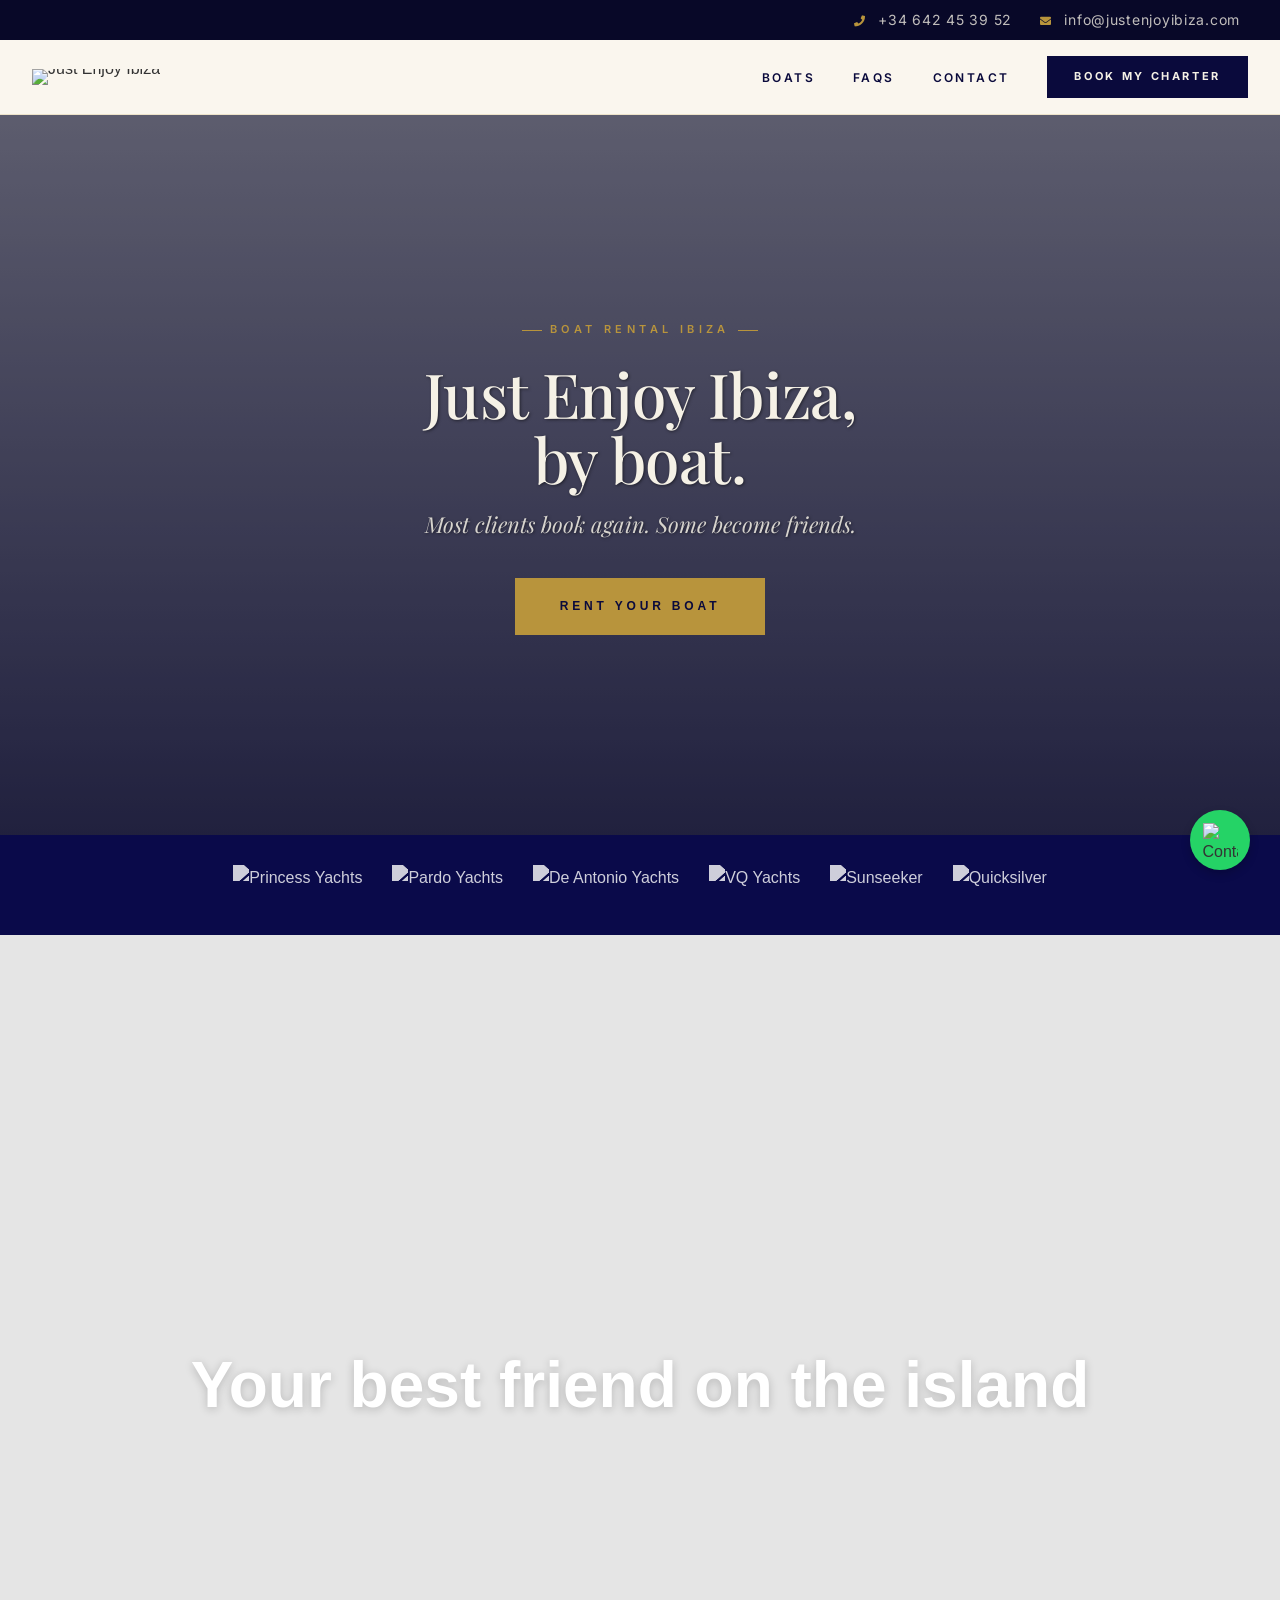
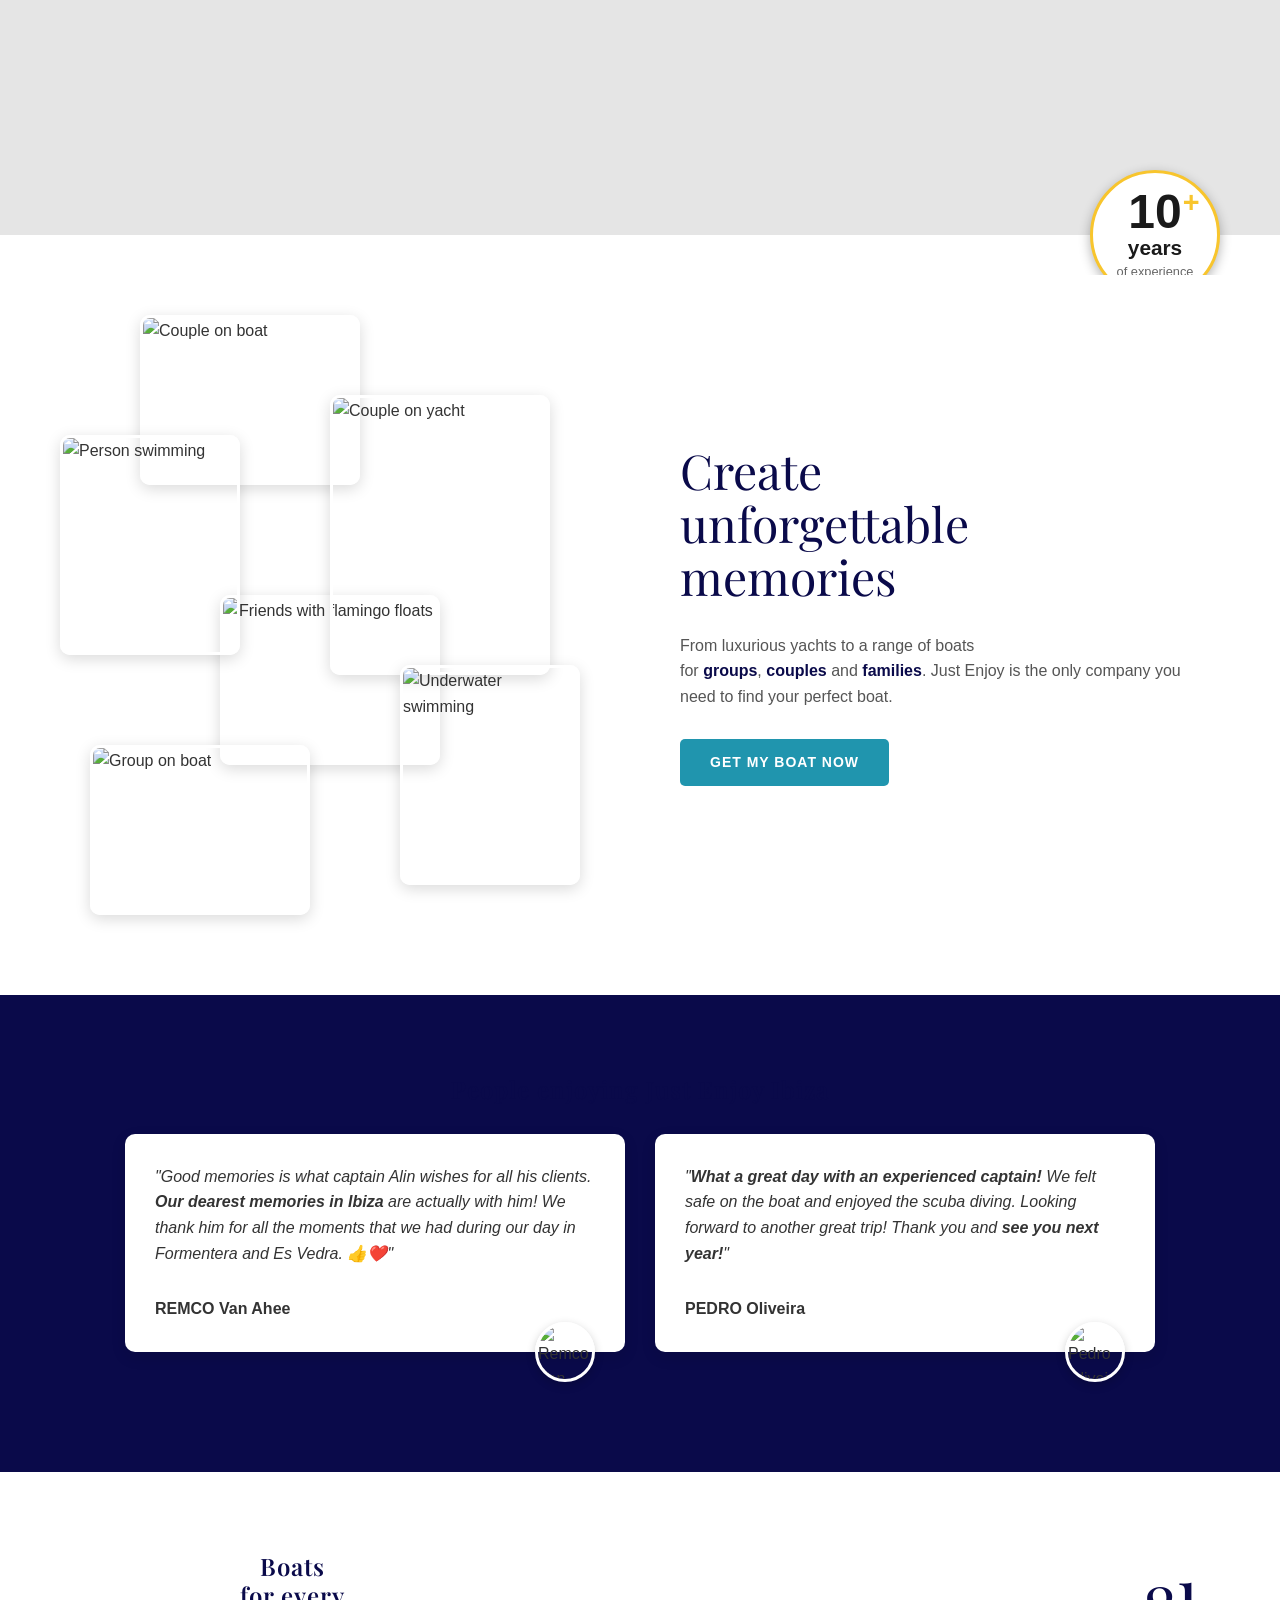
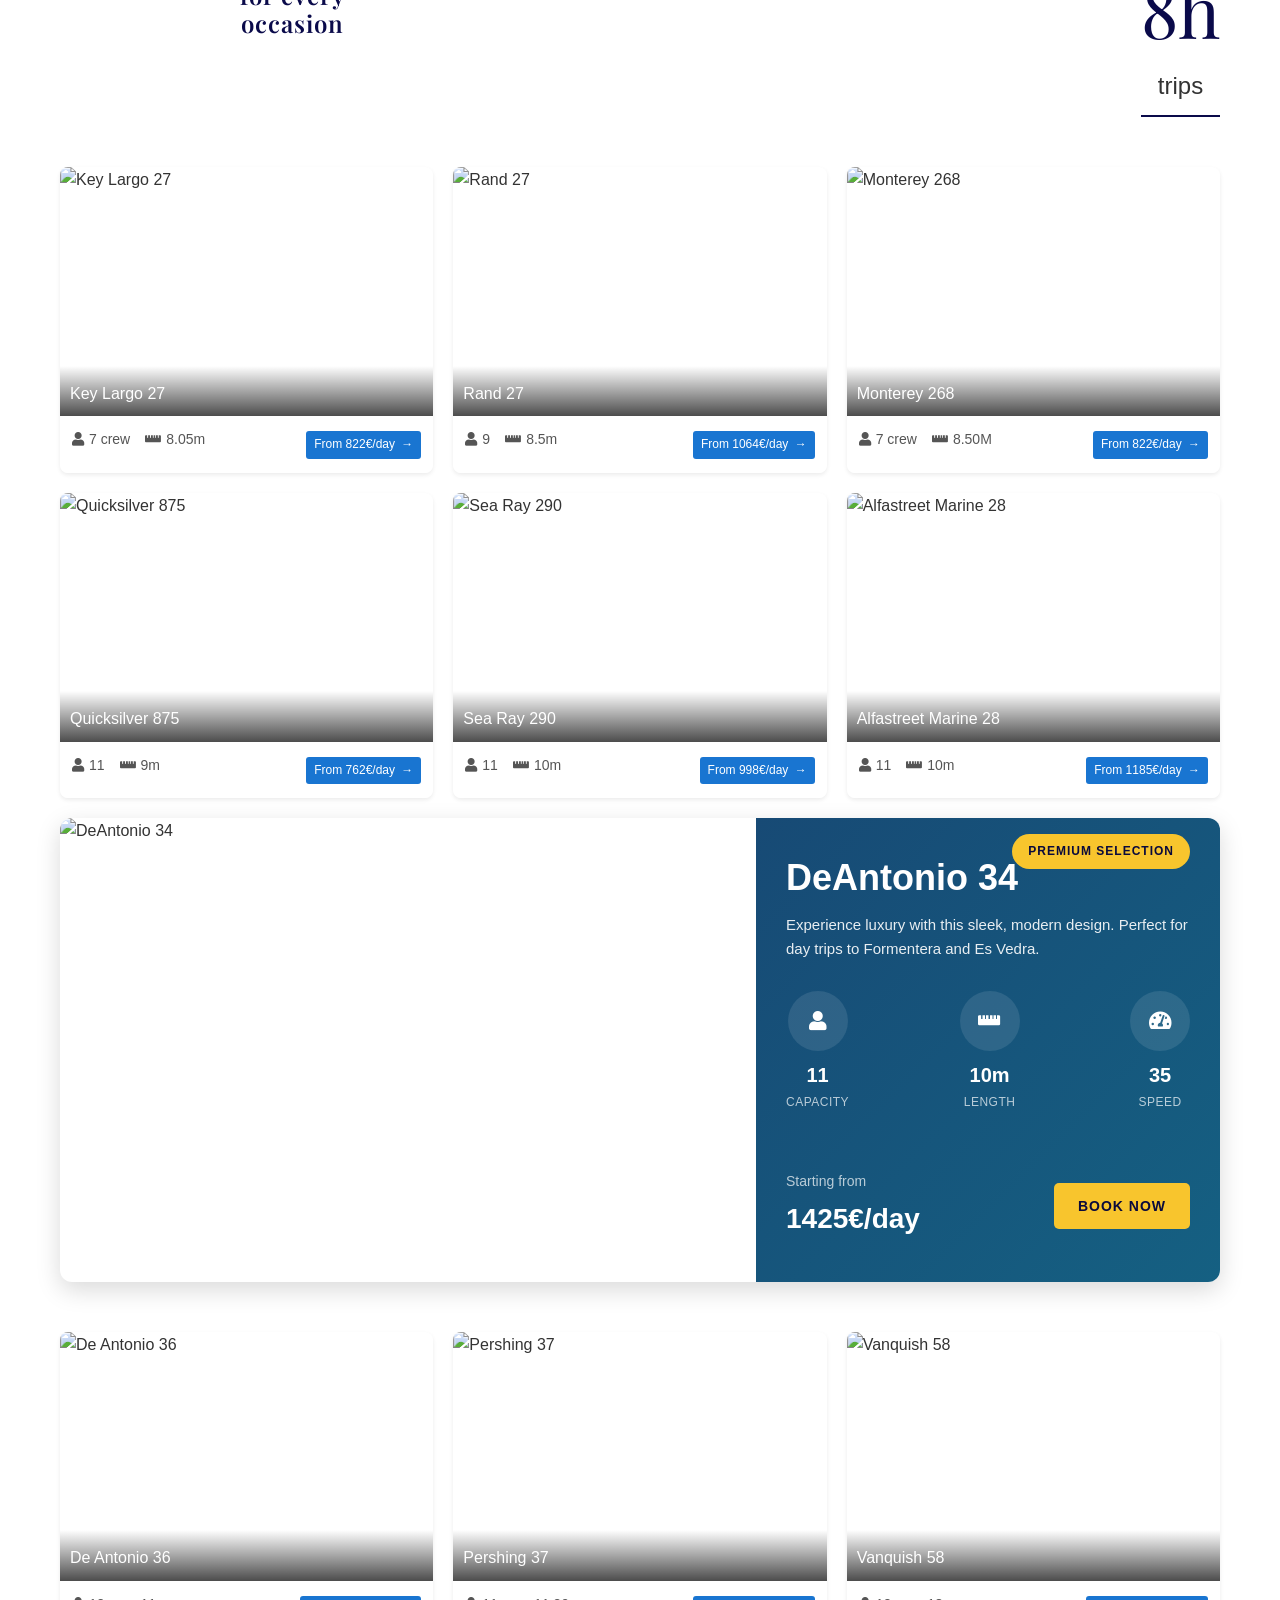
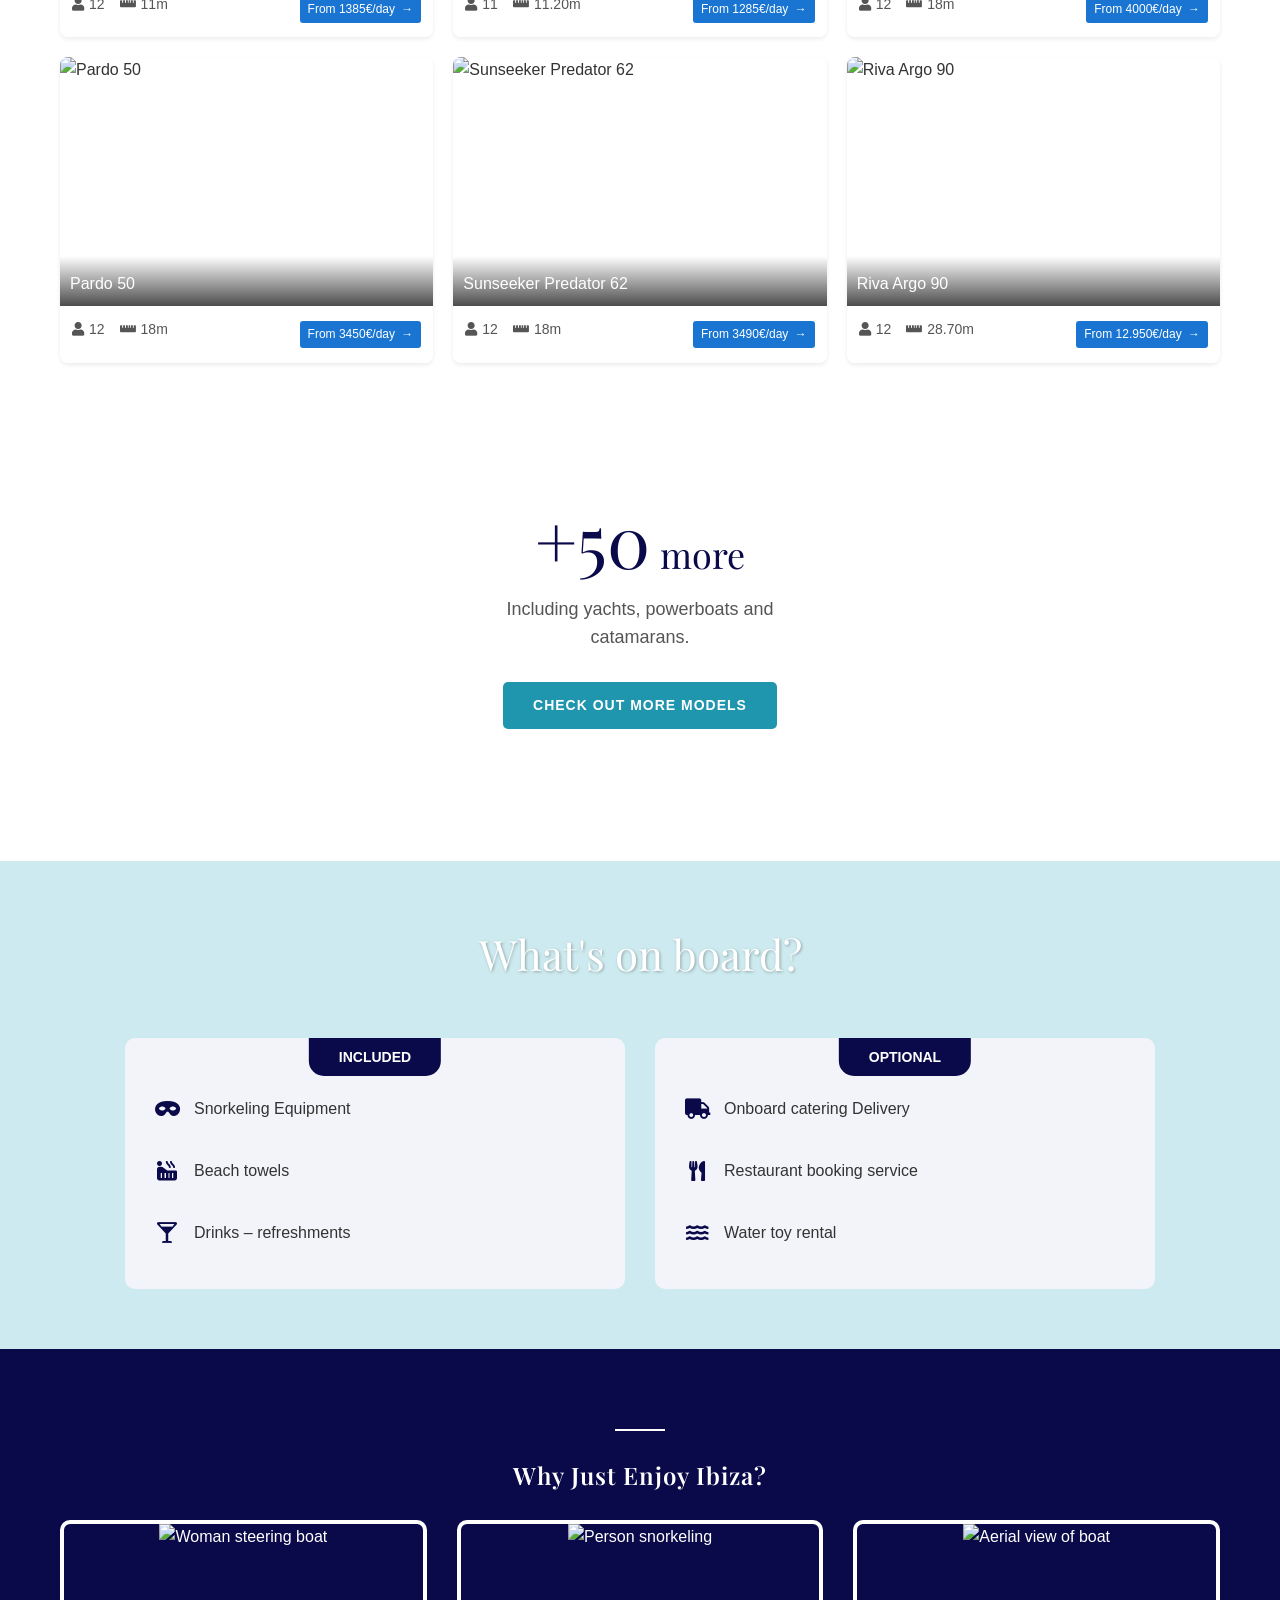
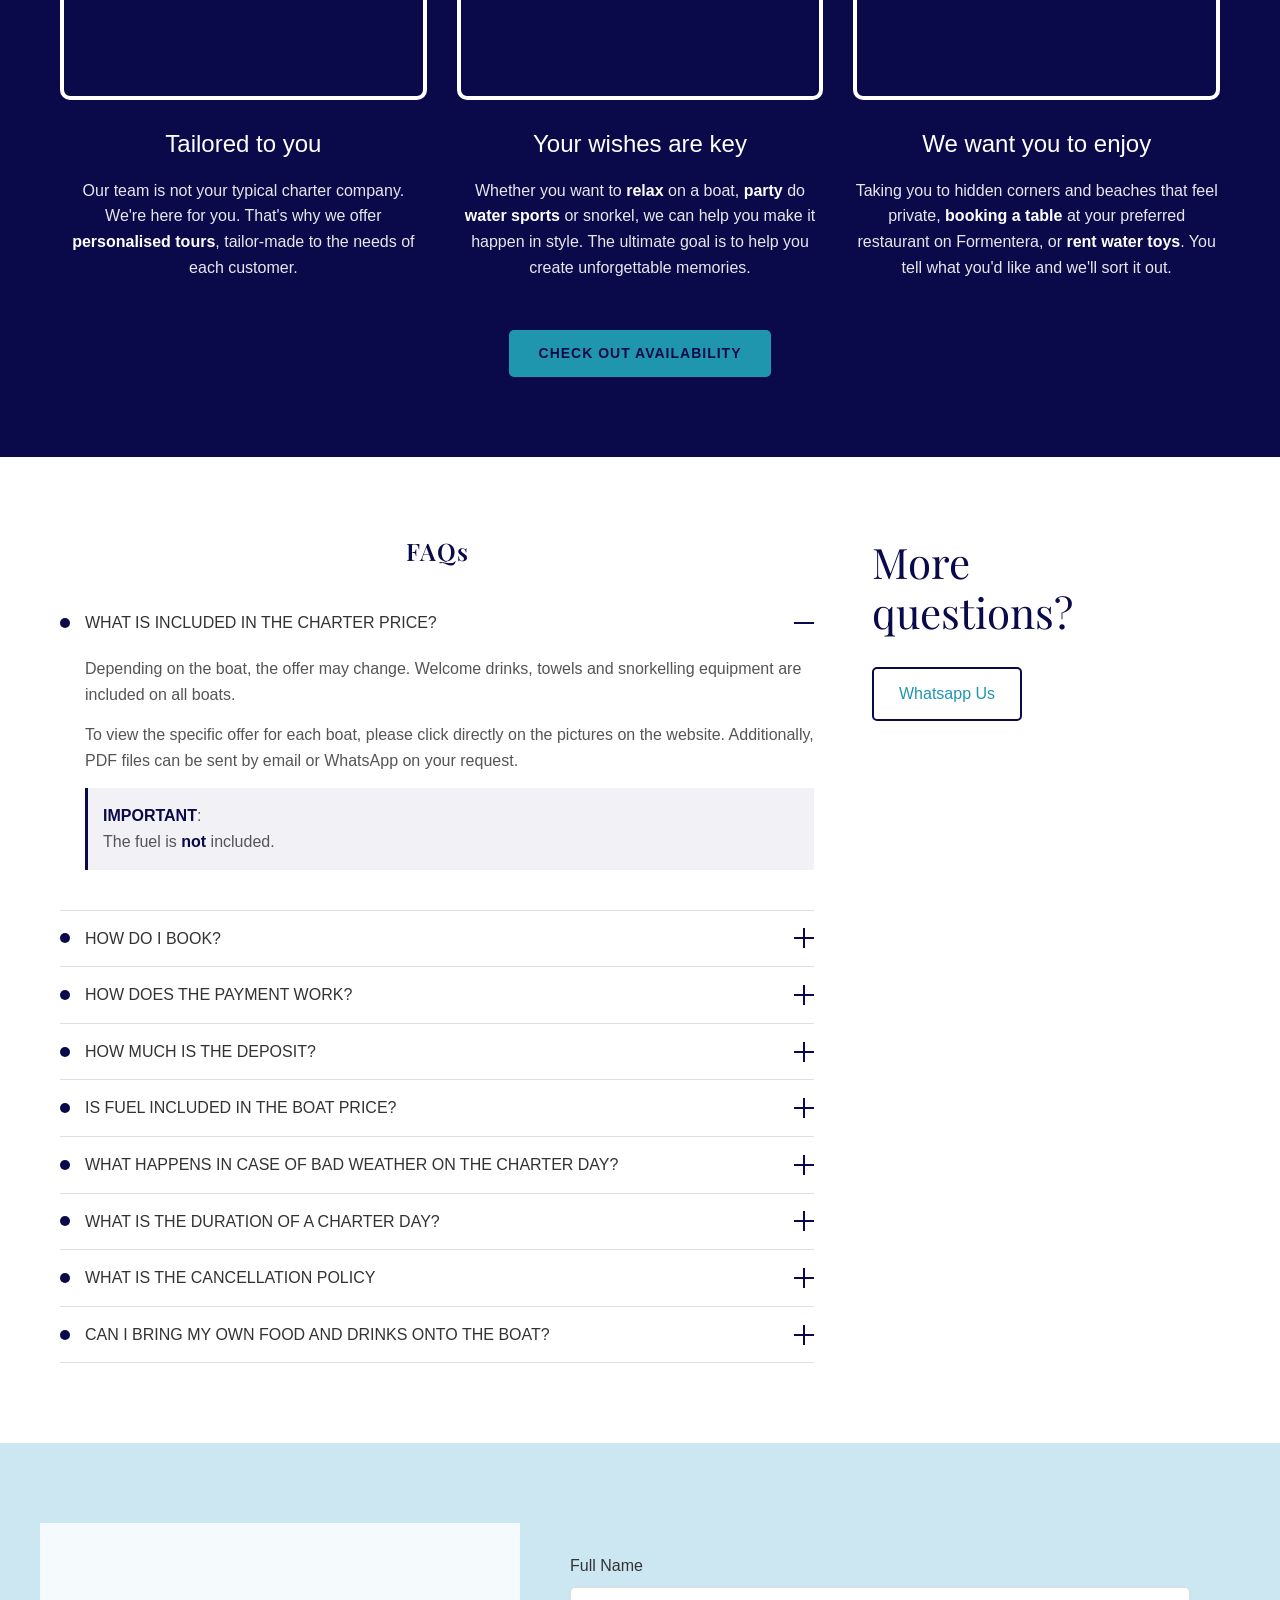
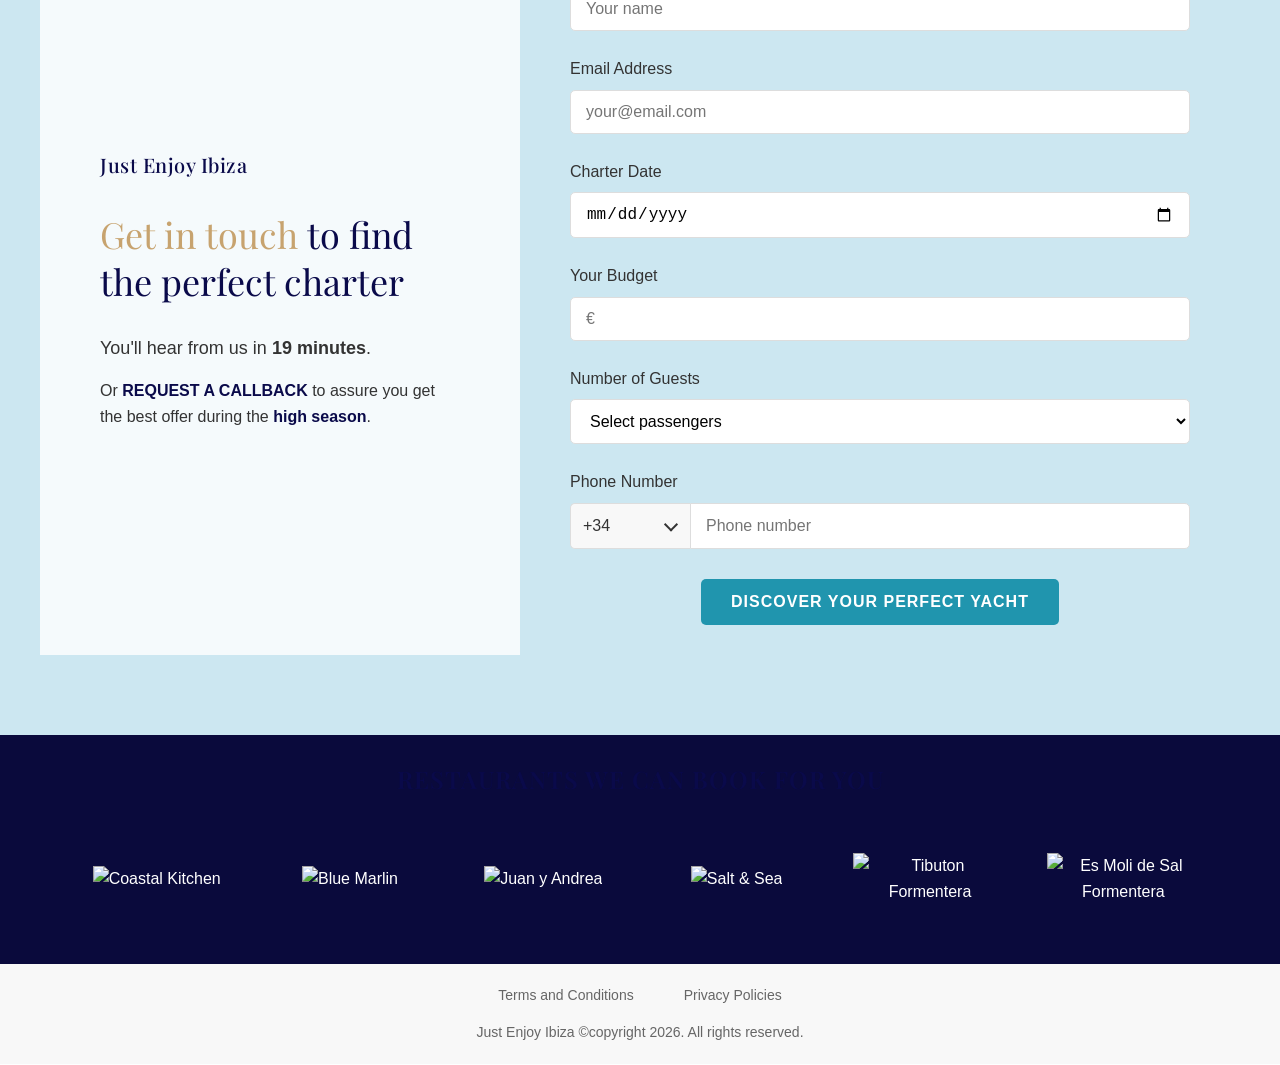
==== commit d1d2005c: "Revise hero section content in index.html Updated hero section text and added a new tagline." ====
--- a/index.html
+++ b/index.html
@@ -3,9 +3,128 @@
   <head>
     <meta charset="UTF-8">
     <meta name="viewport" content="width=device-width, initial-scale=1.0">
-    <title>Luxury Boat Rental in Ibiza | Just Enjoy Ibiza - Charter Services</title>
-    <meta name="description" content="Experience premium boat rental in Ibiza with Just Enjoy. Luxury yachts, speedboats and exclusive charter services for unforgettable island adventures.">
-    <meta name="keywords" content="boat rental ibiza, yacht charter ibiza, ibiza boat hire, luxury boats ibiza">
+    <title>Boat Rental Ibiza | Yacht Charter & Boat Hire | Just Enjoy Ibiza</title>
+    <!-- Schema.org structured data for AI/Search engines -->
+<script type="application/ld+json">
+{
+  "@context": "https://schema.org",
+  "@graph": [
+    {
+      "@type": "LocalBusiness",
+      "@id": "https://www.justenjoyibiza.com/#business",
+      "name": "Just Enjoy Ibiza",
+      "alternateName": "Just Enjoy Ibiza Boats",
+      "description": "Owner-operated private boat charter in Ibiza, specialized in personalized day trips to Formentera. One captain, one personal service — from arrival to departure. Bachelorette parties, birthdays, marriage proposals, families, and groups of friends.",
+      "url": "https://www.justenjoyibiza.com",
+      "logo": "https://www.justenjoyibiza.com/assets/img/logo.png",
+      "image": "https://www.justenjoyibiza.com/assets/img/boats/DeAntonioYachts_D50_21-scaled.jpg",
+      "telephone": "+34642453952",
+      "email": "info@justenjoyibiza.com",
+      "priceRange": "€€€",
+      "currenciesAccepted": "EUR",
+      "paymentAccepted": "Cash, Bank Transfer, Credit Card",
+      "areaServed": [
+        {
+          "@type": "Place",
+          "name": "Ibiza"
+        },
+        {
+          "@type": "Place",
+          "name": "Formentera"
+        },
+        {
+          "@type": "Place",
+          "name": "Balearic Islands"
+        }
+      ],
+      "address": {
+        "@type": "PostalAddress",
+        "addressLocality": "Ibiza",
+        "addressRegion": "Balearic Islands",
+        "addressCountry": "ES"
+      },
+      "geo": {
+        "@type": "GeoCoordinates",
+        "latitude": 38.9067,
+        "longitude": 1.4206
+      },
+      "openingHoursSpecification": {
+        "@type": "OpeningHoursSpecification",
+        "dayOfWeek": ["Monday","Tuesday","Wednesday","Thursday","Friday","Saturday","Sunday"],
+        "opens": "08:00",
+        "closes": "23:00"
+      },
+      "founder": { "@id": "https://www.justenjoyibiza.com/#alin" },
+      "employee": { "@id": "https://www.justenjoyibiza.com/#alin" },
+      "sameAs": [
+        "https://www.instagram.com/justenjoyibiza/",
+        "https://wa.me/34642453952"
+      ],
+      "aggregateRating": {
+        "@type": "AggregateRating",
+        "ratingValue": "5.0",
+        "reviewCount": "213",
+        "bestRating": "5",
+        "worstRating": "1"
+      },
+      "review": [
+        {
+          "@type": "Review",
+          "author": { "@type": "Person", "name": "Remco Van Ahee" },
+          "reviewRating": { "@type": "Rating", "ratingValue": "5" },
+          "reviewBody": "Good memories is what captain Alin wishes for all his clients. Our dearest memories in Ibiza are actually with him! We thank him for all the moments that we had during our day in Formentera and Es Vedra."
+        },
+        {
+          "@type": "Review",
+          "author": { "@type": "Person", "name": "Pedro Oliveira" },
+          "reviewRating": { "@type": "Rating", "ratingValue": "5" },
+          "reviewBody": "What a great day with an experienced captain! We felt safe on the boat and enjoyed the scuba diving. Looking forward to another great trip! Thank you and see you next year!"
+        }
+      ]
+    },
+    {
+      "@type": "Person",
+      "@id": "https://www.justenjoyibiza.com/#alin",
+      "name": "Alin",
+      "jobTitle": "Owner and Captain",
+      "description": "Owner and captain of Just Enjoy Ibiza. Personally manages every charter — one operator, not a team — from the moment clients arrive in Ibiza until they fly home. Specialized in private day trips to Formentera, marriage proposals at sea, group charters, and family experiences.",
+      "worksFor": { "@id": "https://www.justenjoyibiza.com/#business" },
+      "knowsAbout": [
+        "Private boat charter Ibiza",
+        "Formentera day trips",
+        "Marriage proposals at sea",
+        "Bachelorette parties",
+        "Family boat experiences",
+        "Es Vedra excursions"
+      ]
+    },
+    {
+      "@type": "Service",
+      "name": "Private Formentera Day Charter from Ibiza",
+      "provider": { "@id": "https://www.justenjoyibiza.com/#business" },
+      "areaServed": "Ibiza and Formentera",
+      "description": "Private full-day boat charter from Ibiza to Formentera with personalized route. Stops at Es Caló d'es Mort, Ses Illetes, lunch at Beso Beach or Juan & Andrea (restaurant reservation included), and sunset return. Snorkeling equipment, beach towels, and refreshments included. Owner personally manages every booking.",
+      "offers": {
+        "@type": "AggregateOffer",
+        "lowPrice": "822",
+        "highPrice": "12950",
+        "priceCurrency": "EUR",
+        "availability": "https://schema.org/InStock"
+      }
+    },
+    {
+      "@type": "WebSite",
+      "@id": "https://www.justenjoyibiza.com/#website",
+      "url": "https://www.justenjoyibiza.com",
+      "name": "Just Enjoy Ibiza",
+      "publisher": { "@id": "https://www.justenjoyibiza.com/#business" },
+      "inLanguage": "en"
+    }
+  ]
+}
+</script>
+<!-- End schema.org structured data -->
+<meta name="description" content="Boat rental and yacht charter in Ibiza. Hidden coves, sunset cruises, day trips to Formentera. Premium fleet, expert captain, easy WhatsApp booking.">    <meta name="keywords" content="boat rental ibiza, yacht charter ibiza, ibiza boat hire, luxury boats ibiza">
     <meta name="author" content="Just Enjoy Ibiza">
     
     <!-- Canonical URL -->
@@ -14,14 +133,14 @@
     <!-- Open Graph / Facebook -->
     <meta property="og:type" content="website">
     <meta property="og:url" content="https://www.justenjoyibiza.com/">
-    <meta property="og:title" content="Luxury Boat Rental in Ibiza | Just Enjoy Ibiza">
-    <meta property="og:description" content="Experience premium boat rental in Ibiza with Just Enjoy. Luxury yachts, speedboats and exclusive charter services for unforgettable island adventures.">
+<meta property="og:title" content="Boat Rental Ibiza | Yacht Charter & Boat Hire | Just Enjoy Ibiza">
+    <meta property="og:description" content="Boat rental and yacht charter in Ibiza. Hidden coves, sunset cruises, day trips to Formentera. Premium fleet, expert captain, easy WhatsApp booking.">
     <meta property="og:image" content="https://www.justenjoyibiza.com/assets/img/boats/DeAntonioYachts_D50_21-scaled.jpg">
     
     <!-- Twitter -->
     <meta name="twitter:card" content="summary_large_image">
     <meta name="twitter:url" content="https://www.justenjoyibiza.com/">
-    <meta name="twitter:title" content="Luxury Boat Rental in Ibiza | Just Enjoy Ibiza">
+    <meta name="twitter:description" content="Luxury Boat Rental in Ibiza | Just Enjoy Ibiza">
     <meta name="twitter:description" content="Experience premium boat rental in Ibiza with Just Enjoy. Luxury yachts, speedboats and exclusive charter services for unforgettable island adventures.">
     <meta name="twitter:image" content="https://www.justenjoyibiza.com/assets/img/boats/DeAntonioYachts_D50_21-scaled.jpg">
     
@@ -65,6 +184,58 @@
       ]
     }
     </script>
+ <link rel="preconnect" href="https://fonts.googleapis.com">
+<link rel="preconnect" href="https://fonts.gstatic.com" crossorigin>
+<link href="https://fonts.googleapis.com/css2?family=Inter:wght@400;500;600;700&family=Playfair+Display:wght@500;600&display=swap" rel="stylesheet">
+
+<style>
+.pe{display:inline-block;font-family:'Inter',sans-serif;font-size:11px;letter-spacing:0.4em;color:#B8943C;font-weight:600;margin-bottom:22px;text-transform:uppercase;position:relative;padding:0 28px}
+.pe::before,.pe::after{content:"";position:absolute;top:50%;width:20px;height:1px;background:#B8943C}
+.pe::before{left:0}
+.pe::after{right:0}
+
+.top-bar{background:#080828 !important;padding:9px 20px !important;border:none !important;font-family:'Inter',sans-serif}
+.top-bar .container{max-width:1280px;margin:0 auto}
+.top-bar .contact-info{display:flex !important;justify-content:flex-end !important;gap:28px !important;font-size:12px !important;letter-spacing:0.06em}
+.top-bar .contact-info a{color:rgba(245,241,230,0.78) !important;text-decoration:none;transition:color .2s;font-weight:400}
+.top-bar .contact-info a:hover{color:#B8943C !important}
+.top-bar .contact-info a i{color:#B8943C !important;margin-right:8px;font-size:11px}
+
+.main-header{background:rgba(250,246,238,0.97) !important;-webkit-backdrop-filter:blur(12px);backdrop-filter:blur(12px);padding:0 !important;border-bottom:1px solid rgba(184,148,60,0.2) !important;position:sticky !important;top:0;z-index:50;box-shadow:none !important}
+.main-header .header-container{max-width:1280px !important;margin:0 auto !important;padding:16px 32px !important;display:flex !important;align-items:center !important;justify-content:space-between !important;gap:30px;flex-wrap:nowrap}
+.main-header .logo{flex-shrink:0}
+.main-header .logo a{display:block;line-height:0}
+.main-header .logo-image{max-height:46px !important;width:auto !important;display:block}
+.main-header .main-nav{flex-grow:0 !important}
+.main-header .main-nav ul{display:flex !important;list-style:none !important;gap:38px !important;margin:0 !important;padding:0 !important;align-items:center}
+.main-header .main-nav ul li{margin:0 !important}
+.main-header .main-nav ul li a{font-family:'Inter',sans-serif !important;font-size:12px !important;letter-spacing:0.2em !important;color:#0a0a3c !important;text-decoration:none;font-weight:600;text-transform:uppercase;transition:color .2s}
+.main-header .main-nav ul li a:hover{color:#B8943C !important}
+.main-header .main-nav ul li a.btn-book{display:inline-block !important;padding:11px 26px !important;background:#0a0a3c !important;color:#F5F1E6 !important;font-size:11px !important;letter-spacing:0.24em !important;font-weight:700 !important;border-radius:0 !important;border:1px solid #0a0a3c !important;transition:all .3s}
+.main-header .main-nav ul li a.btn-book:hover{background:#B8943C !important;color:#0a0a3c !important;border-color:#B8943C !important}
+.main-header .hamburger-menu{display:none}
+@media (max-width:900px){
+  .main-header .header-container{padding:14px 20px !important}
+  .main-header .main-nav{display:none}
+  .main-header .hamburger-menu{display:flex !important;cursor:pointer;width:30px;height:30px;align-items:center;justify-content:center}
+  .main-header .hamburger-icon{display:flex;flex-direction:column;gap:6px}
+  .main-header .hamburger-icon span{width:26px;height:1.5px;background:#0a0a3c;display:block}
+  .top-bar .contact-info{justify-content:center !important;font-size:11px !important;gap:18px}
+}
+
+.hero{position:relative;min-height:620px !important;background:linear-gradient(180deg,rgba(10,10,60,0.5) 0%,rgba(10,10,60,0.85) 100%),url('/assets/img/boats/DeAntonioYachts_D50_21-scaled.jpg') center/cover !important;color:#F5F1E6 !important;display:flex !important;align-items:center !important;justify-content:center !important;padding:90px 24px !important;text-align:center !important}
+.hero-content{max-width:880px !important;position:relative;z-index:2;margin:0 !important}
+.hero h1{font-family:'Playfair Display',Georgia,serif !important;font-size:62px !important;line-height:1.05 !important;margin:0 0 18px !important;color:#F5F1E6 !important;font-weight:500 !important;letter-spacing:-0.01em !important;text-transform:none !important}
+.hero h2{font-family:'Playfair Display',Georgia,serif !important;font-size:22px !important;color:rgba(245,241,230,0.85) !important;font-weight:400 !important;margin:0 0 38px !important;font-style:italic !important;line-height:1.4 !important;text-transform:none !important;letter-spacing:0 !important}
+.hero .btn-book{display:inline-block !important;padding:18px 44px !important;background:#B8943C !important;color:#0a0a3c !important;font-size:12px !important;letter-spacing:0.32em !important;font-weight:700 !important;border-radius:0 !important;border:1px solid #B8943C !important;text-decoration:none !important;text-transform:uppercase !important;transition:all .3s ease}
+.hero .btn-book:hover{background:transparent !important;color:#B8943C !important}
+@media (max-width:720px){
+  .hero{min-height:480px !important;padding:60px 20px !important}
+  .hero h1{font-size:38px !important}
+  .hero h2{font-size:17px !important;margin-bottom:30px !important}
+  .hero .btn-book{padding:15px 32px !important;font-size:11px !important}
+}
+</style> 
   </head>
 <body>
     <!-- Top contact bar -->
@@ -108,9 +279,10 @@
   <!-- Hero section with background image -->
 <section class="hero">
   <div class="hero-content">
-    <h1>Boat Rental in Ibiza</h1>
-    <h2>Just enjoy the trip of your life</h2>
-    <a href="#boats" class="btn-book">Our Fleet</a>
+    <span class="pe">BOAT RENTAL IBIZA</span>
+    <h1>Just Enjoy Ibiza,<br>by boat.</h1>
+    <h2>Most clients book again. Some become friends.</h2>
+    <a href="#contact" class="btn-book">RENT YOUR BOAT</a>
   </div>
 </section>
 
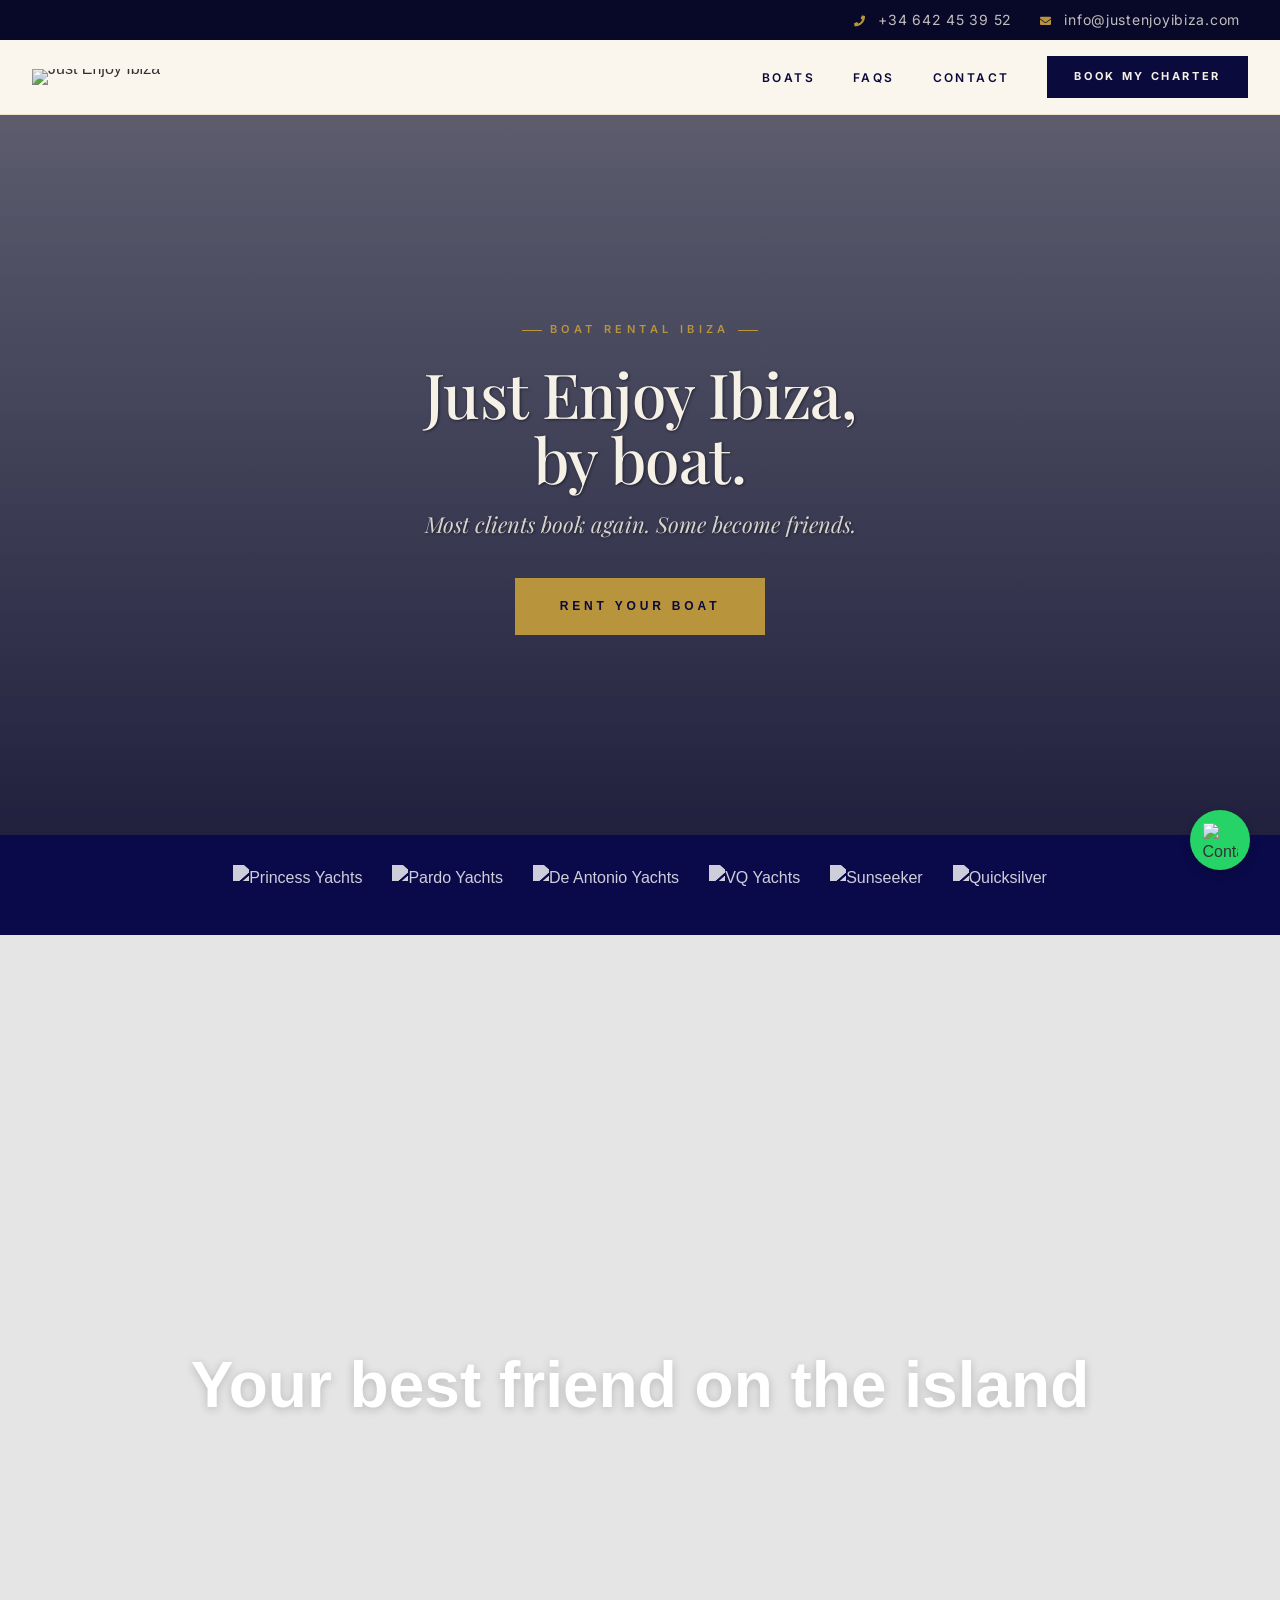
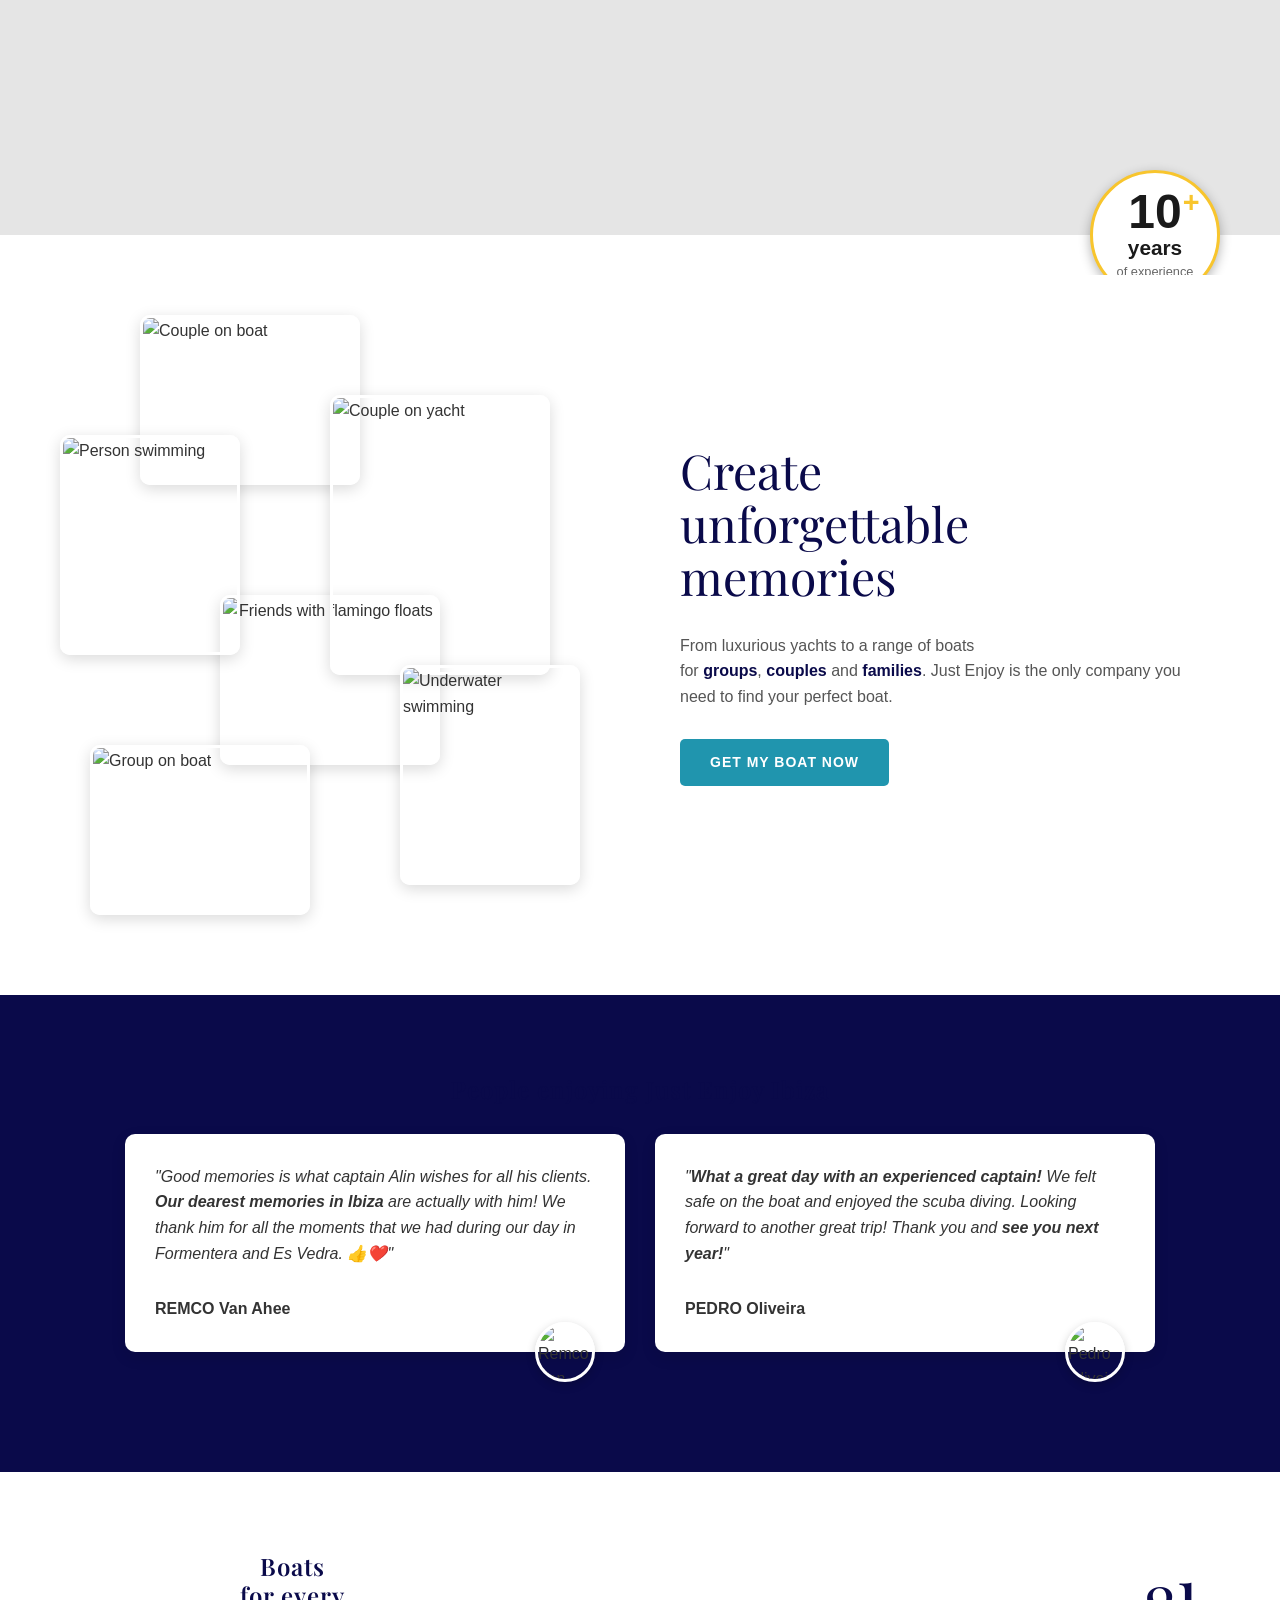
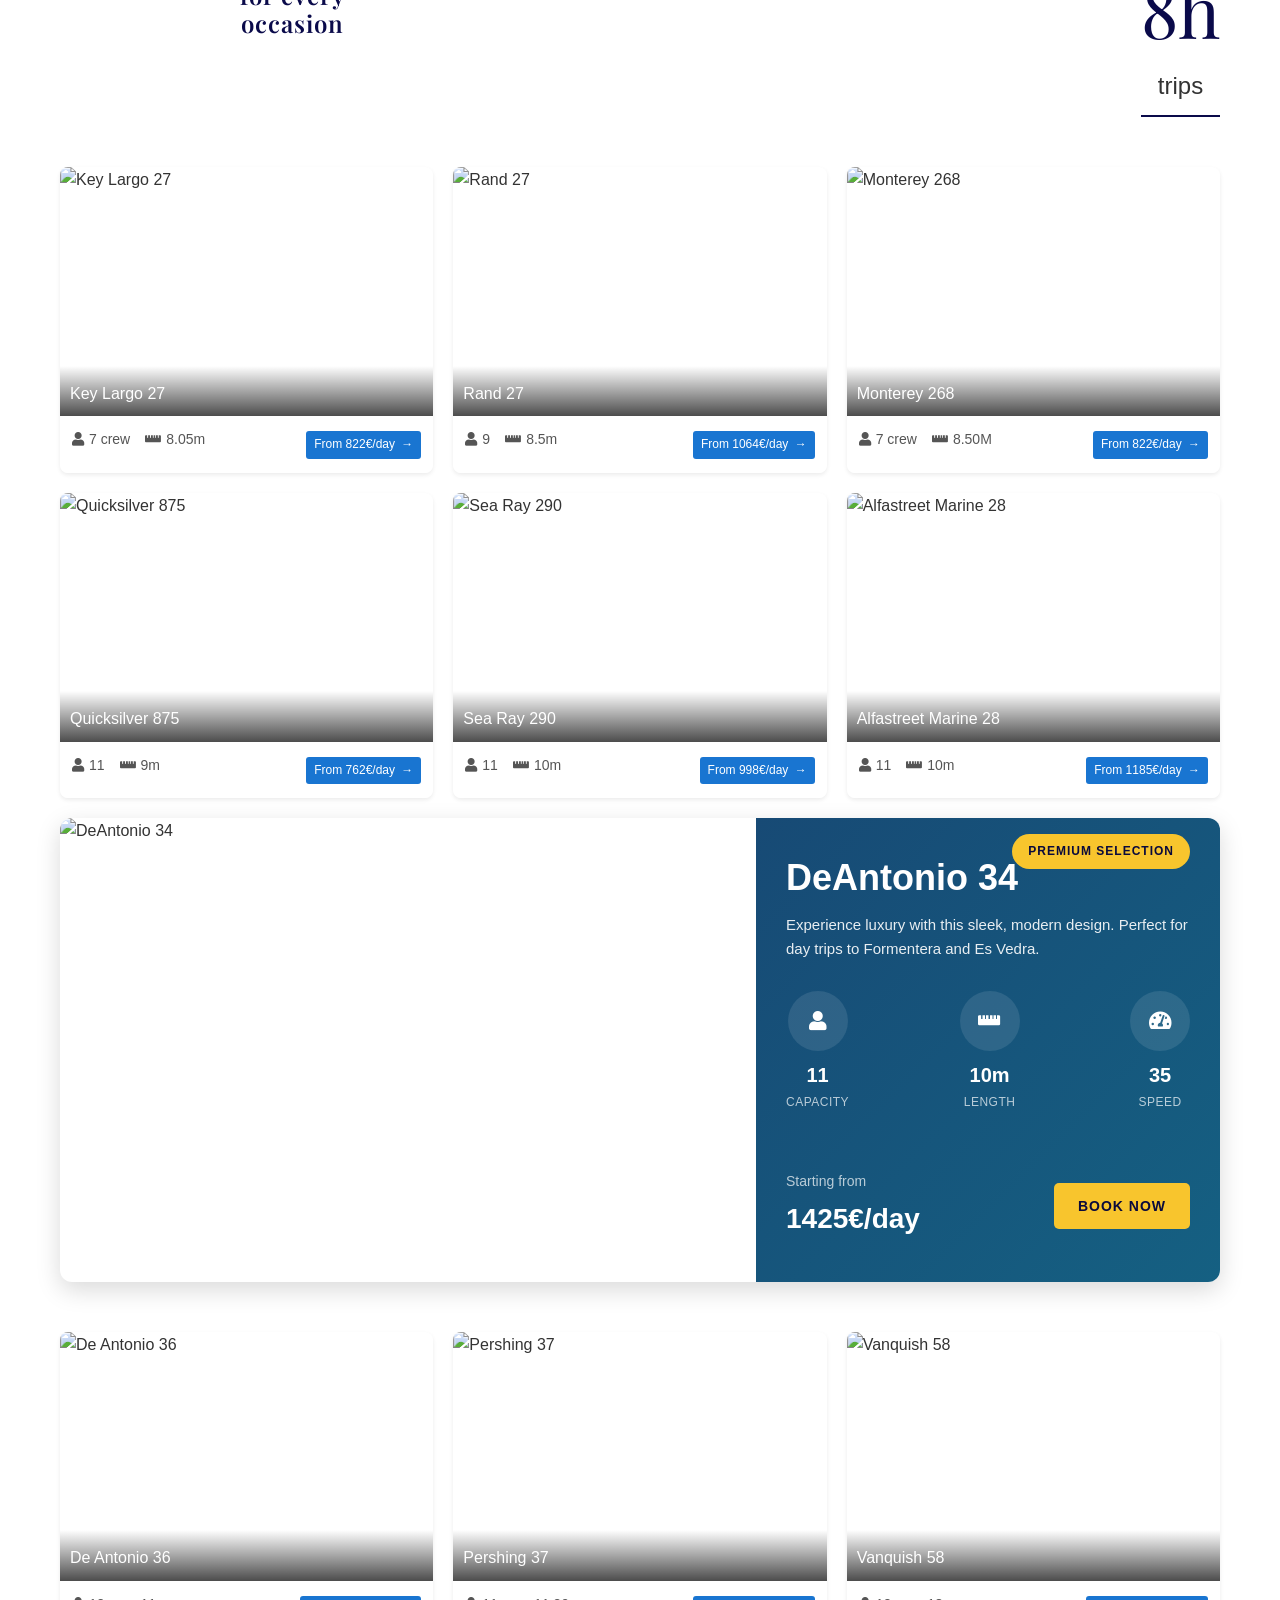
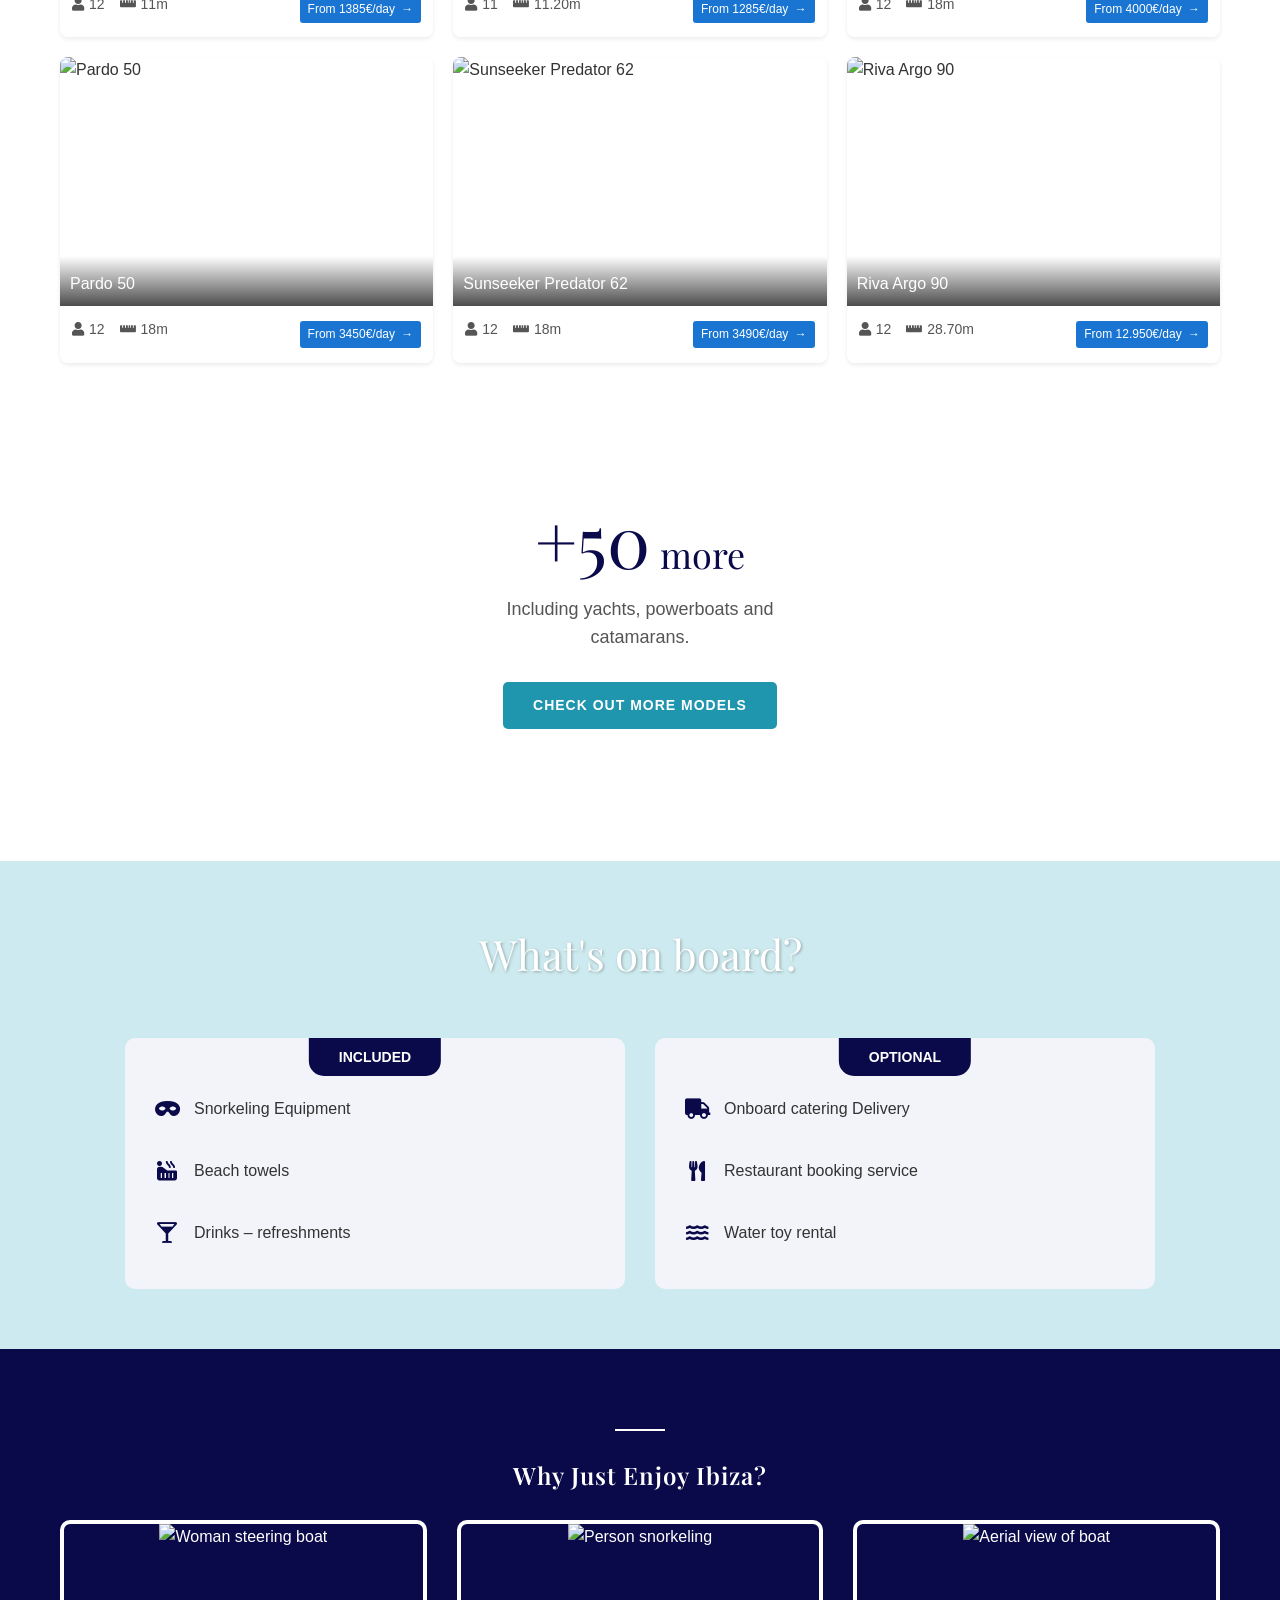
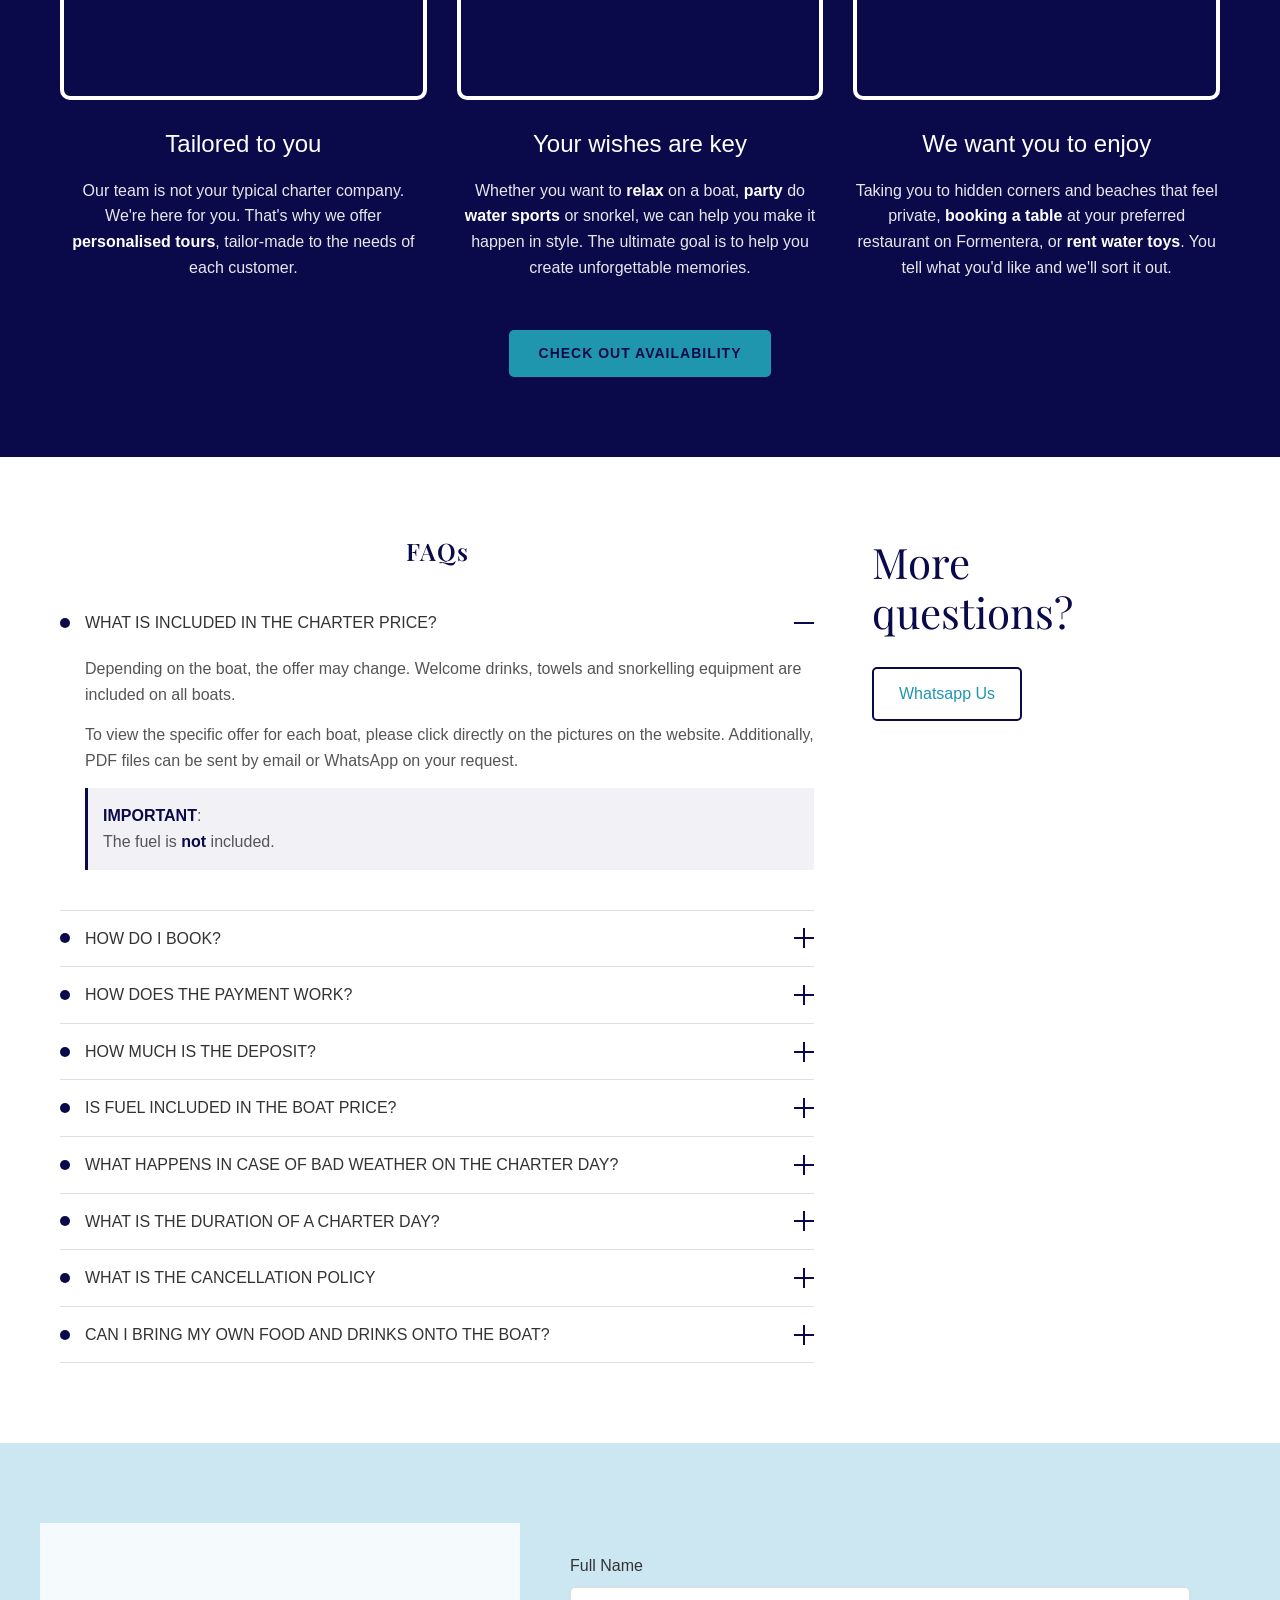
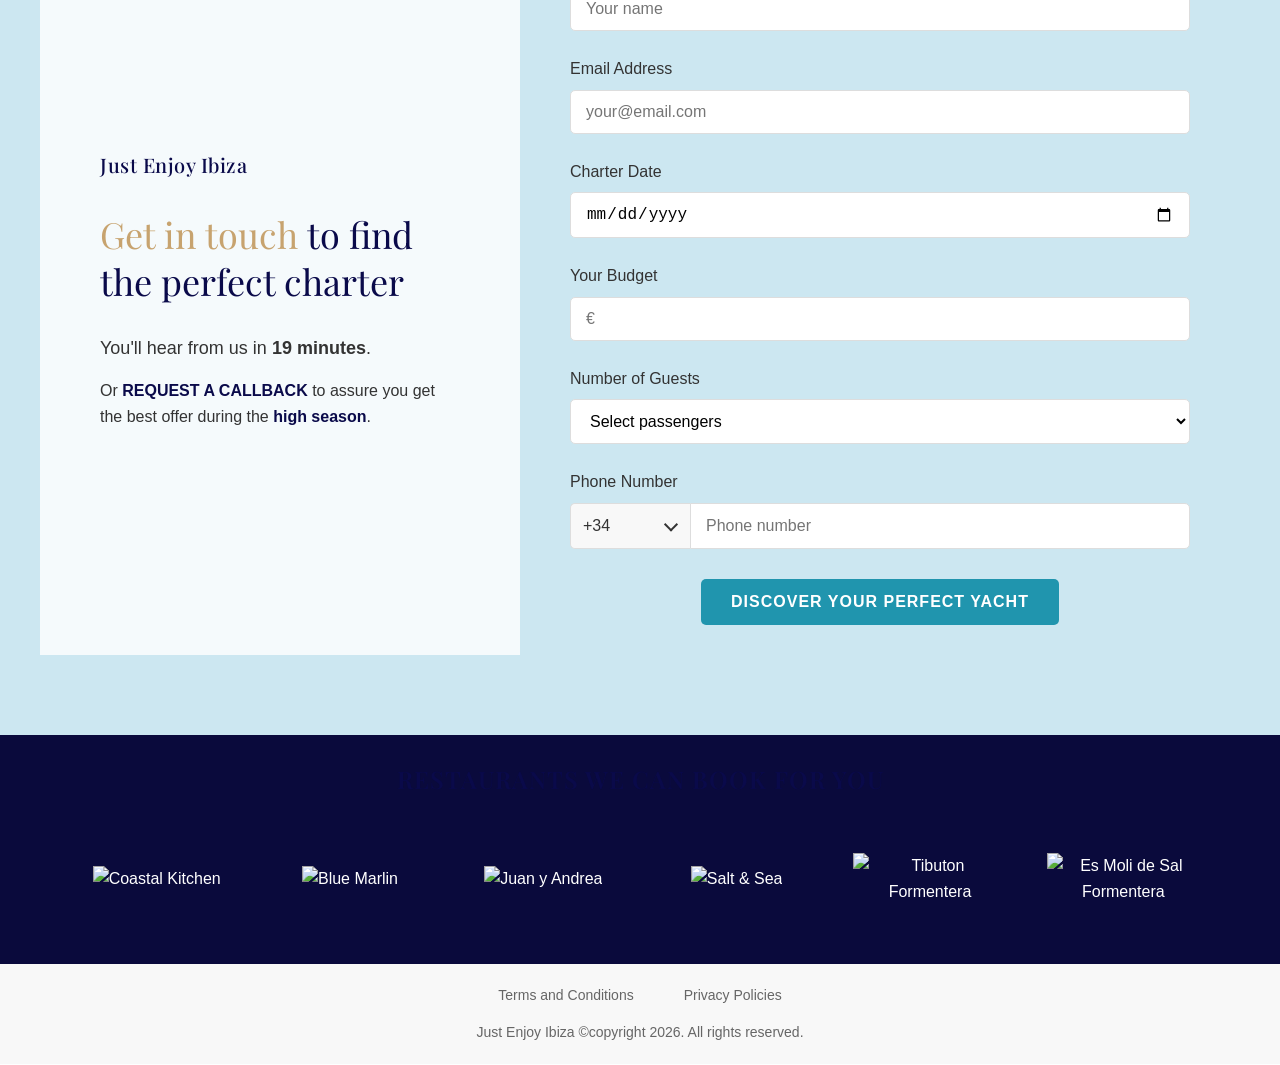
==== commit f78d5b7e: "Add mix-blend-mode to logo image style" ====
--- a/index.html
+++ b/index.html
@@ -205,7 +205,7 @@
 .main-header .header-container{max-width:1280px !important;margin:0 auto !important;padding:16px 32px !important;display:flex !important;align-items:center !important;justify-content:space-between !important;gap:30px;flex-wrap:nowrap}
 .main-header .logo{flex-shrink:0}
 .main-header .logo a{display:block;line-height:0}
-.main-header .logo-image{max-height:46px !important;width:auto !important;display:block}
+.main-header .logo-image{max-height:46px !important;width:auto !important;display:block;mix-blend-mode:multiply !important}
 .main-header .main-nav{flex-grow:0 !important}
 .main-header .main-nav ul{display:flex !important;list-style:none !important;gap:38px !important;margin:0 !important;padding:0 !important;align-items:center}
 .main-header .main-nav ul li{margin:0 !important}
